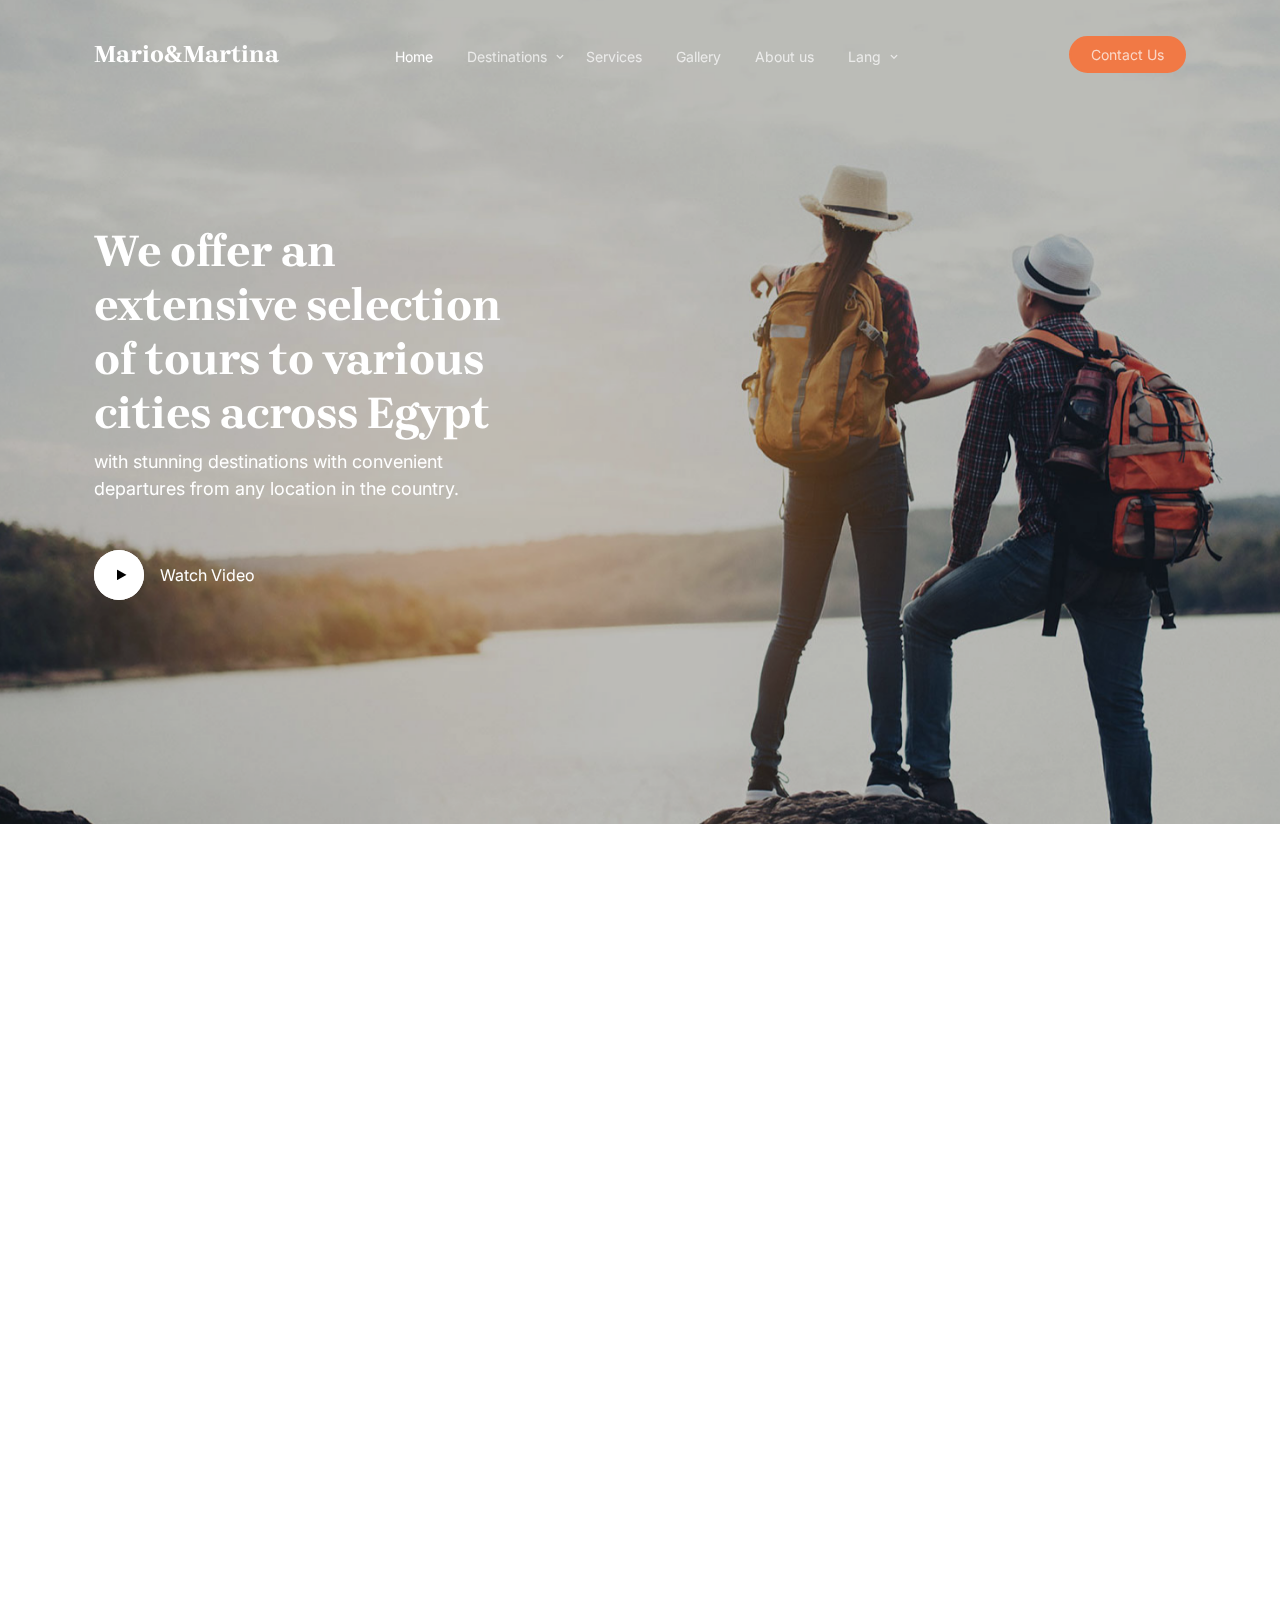
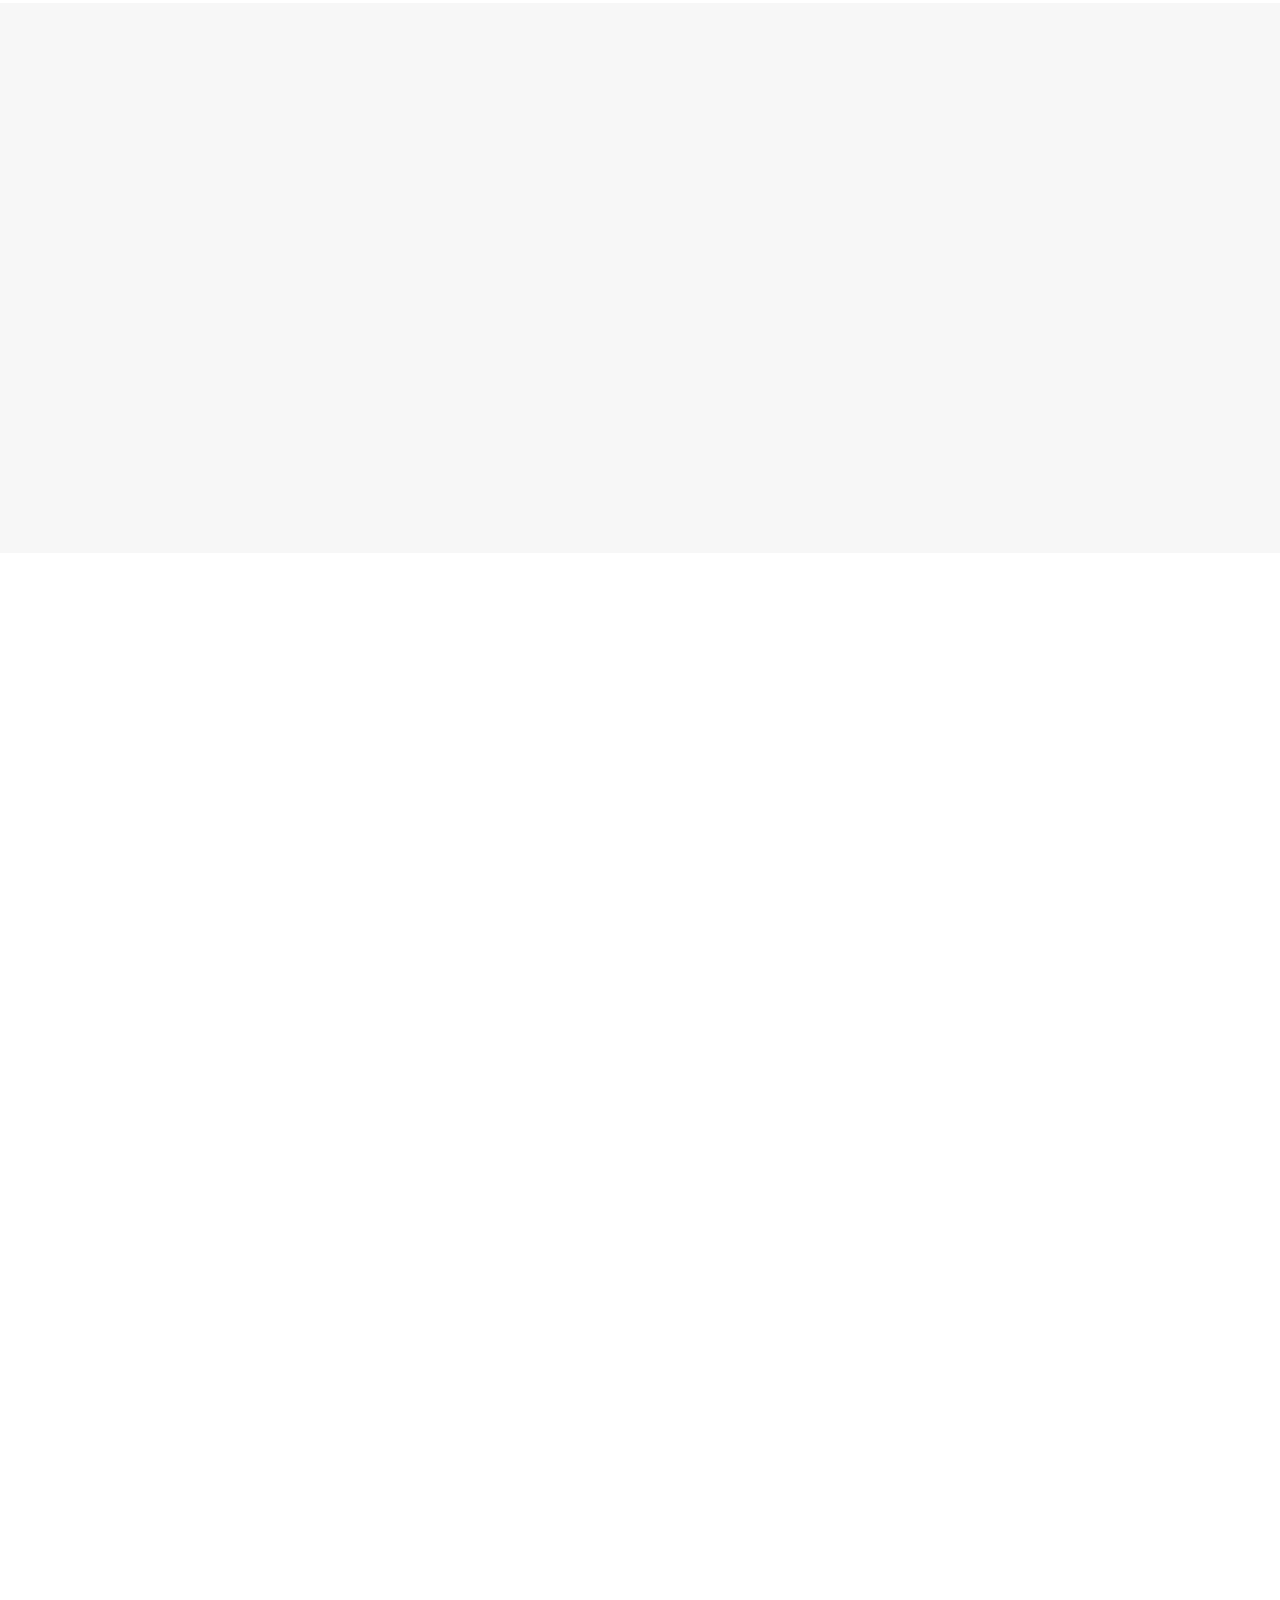
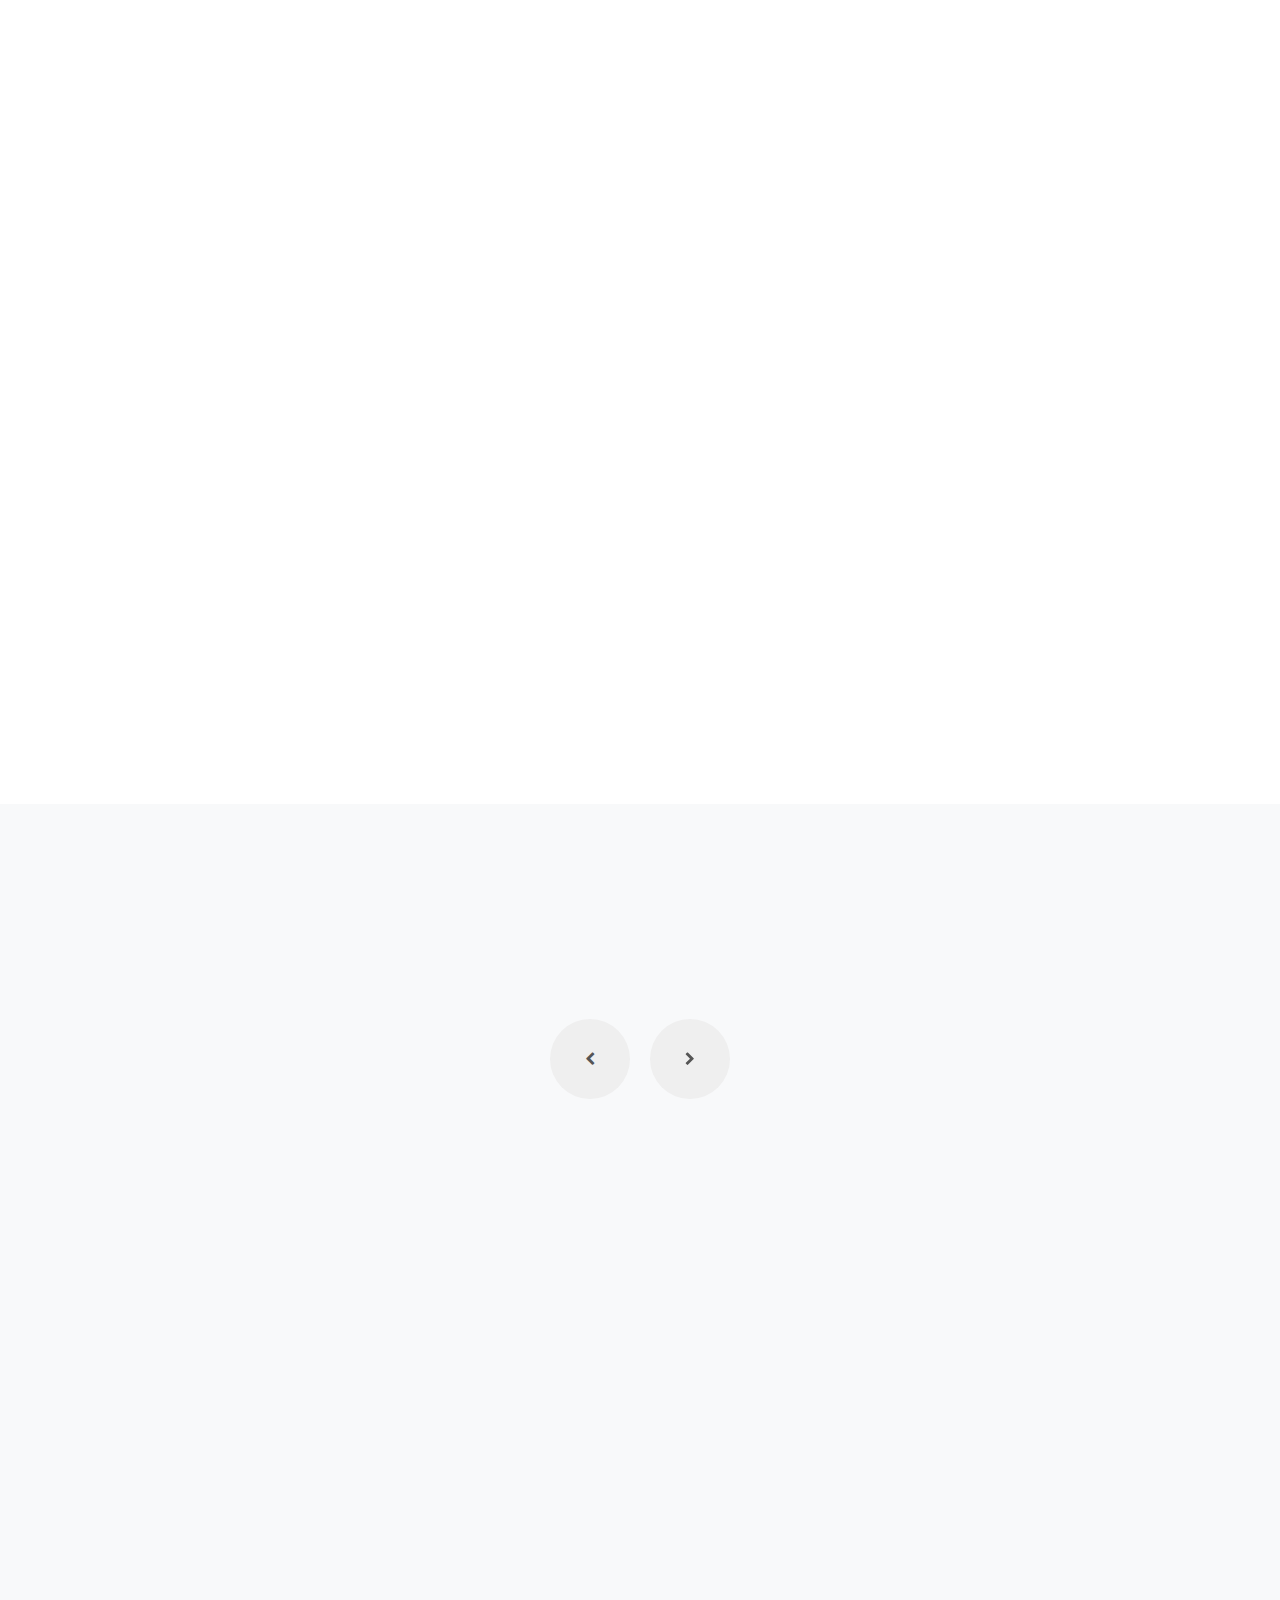
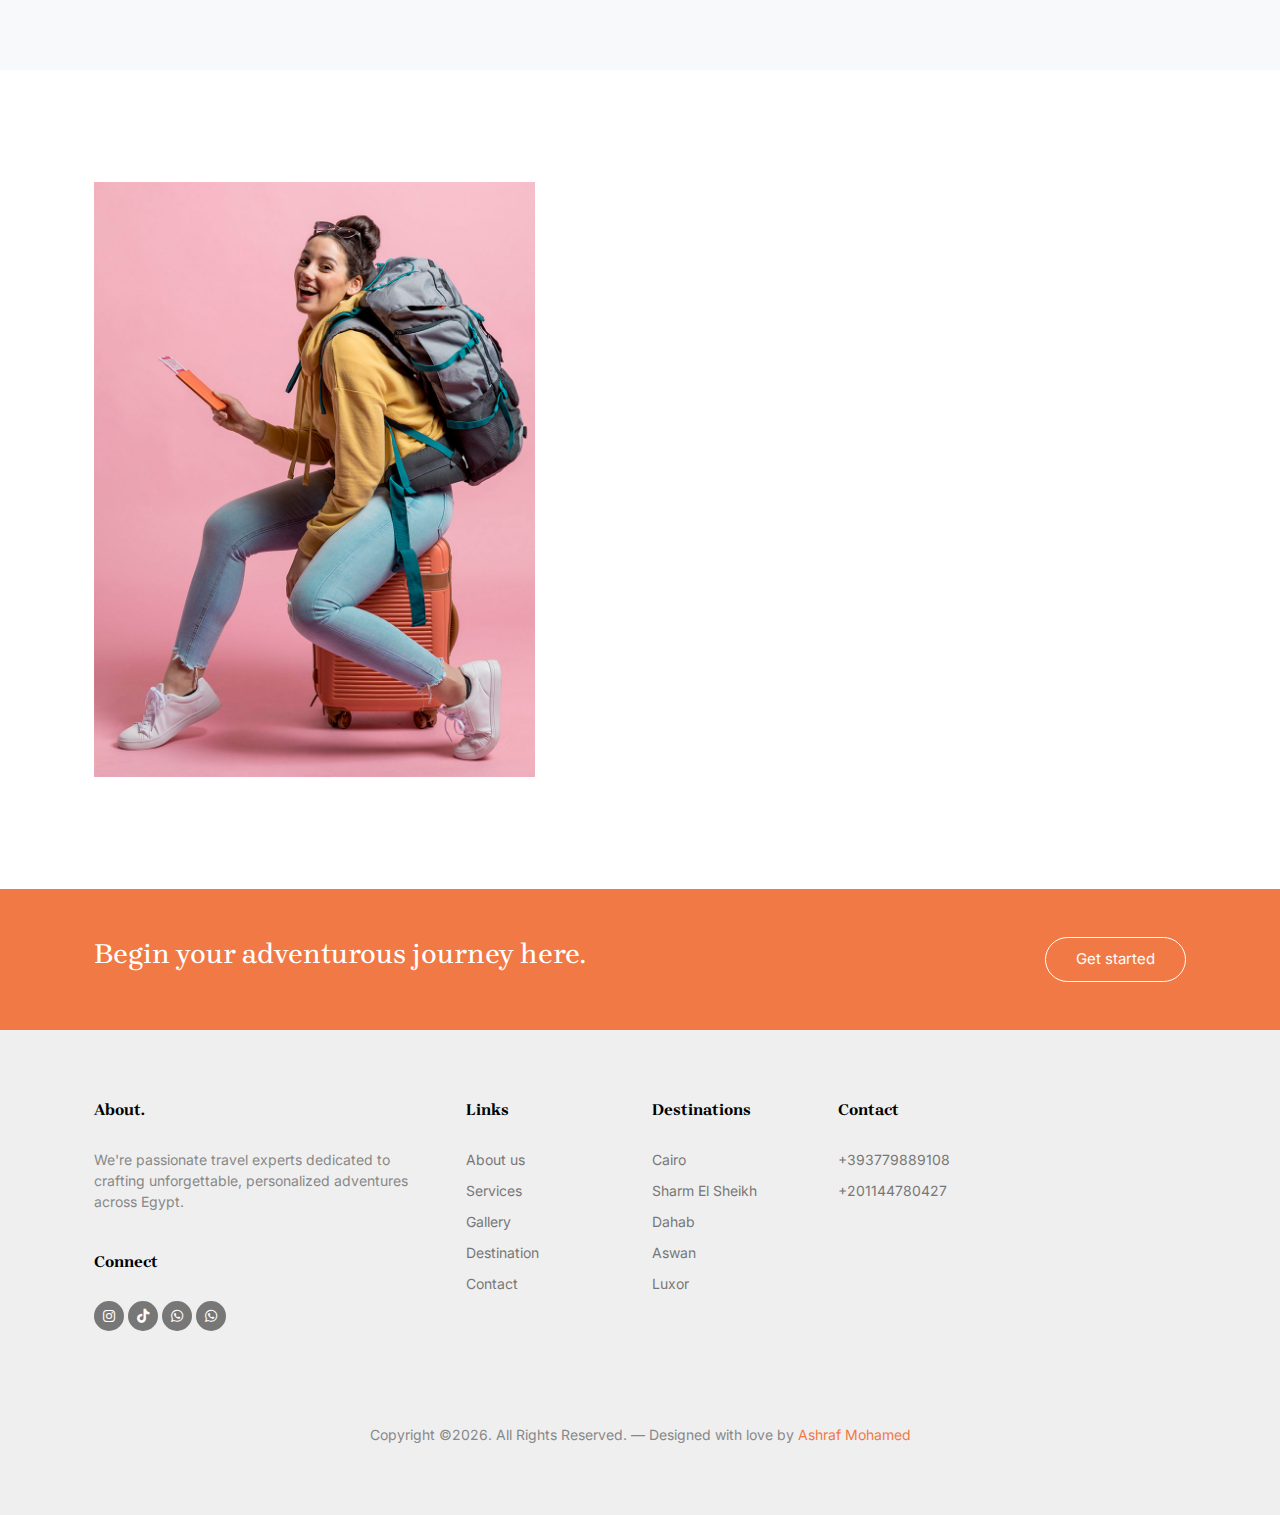
==== index.html @ 5ec51cda "Update index.html" ====
<!doctype html>
<html lang="en">
<head>
	<!-- Required meta tags -->
	<meta charset="utf-8">
	<meta name="viewport" content="width=device-width, initial-scale=1">
	
	<meta name="author" content="Mario&Martina">
	<link rel="shortcut icon" href="maro logoss copy.png">

	<meta name="description" content="" />
	<meta name="keywords" content="bootstrap, bootstrap5" />
	
	<link rel="preconnect" href="https://fonts.googleapis.com">
	<link rel="preconnect" href="https://fonts.gstatic.com" crossorigin>
	<link href="https://fonts.googleapis.com/css2?family=Brygada+1918:ital,wght@0,400;0,600;0,700;1,400&family=Inter:wght@400;700&display=swap" rel="stylesheet">

	<link rel="stylesheet" href="fonts/icomoon/style.css">
	<link rel="stylesheet" href="fonts/flaticon/font/flaticon.css">

	 <!-- Bootstrap CSS -->
	 <link href="https://cdn.jsdelivr.net/npm/bootstrap@5.3.0-alpha1/dist/css/bootstrap.min.css" rel="stylesheet">
	 <!-- Font Awesome CSS -->
	 <link href="https://cdnjs.cloudflare.com/ajax/libs/font-awesome/6.0.0/css/all.min.css" rel="stylesheet">
	
	<link rel="stylesheet" href="css/tiny-slider.css">
	<link rel="stylesheet" href="css/aos.css">
	<link rel="stylesheet" href="css/flatpickr.min.css">
	<link rel="stylesheet" href="css/glightbox.min.css">
	<link rel="stylesheet" href="css/style.css">


	<title>&mdash; Mario & Martina</title>
</head>
<body>

	<div class="site-mobile-menu site-navbar-target">
		<div class="site-mobile-menu-header">
			<div class="site-mobile-menu-close">
				<span class="icofont-close js-menu-toggle"></span>
			</div>
		</div>
		<div class="site-mobile-menu-body"></div>
	</div>

	<nav class="site-nav mt-3">
		<div class="container">
			<div class="site-navigation">
				<div class="row">
					<div class="col-6 col-lg-3">
						<a href="index.html" class="logo m-0 float-start">Mario&Martina</a>
					</div>
					<div class="col-lg-6 d-none d-lg-inline-block text-center nav-center-wrap">
						<ul class="js-clone-nav text-center site-menu p-0 m-0">
							<li class="active"><a href="index.html" data-key="home">Home</a></li>
							<li class="has-children">
								<a href="#" data-key="destinations">Destinations</a>
								<ul class="dropdown">
									<li><a href="destinations/cairo.html" data-key="cairo">Cairo</a></li>
									<li><a href="destinations/sharm.html" data-key="sharm">Sharm El Sheikh</a></li>
									<li><a href="destinations/dahab.html" data-key="dahab">Dahab</a></li>
									<li><a href="destinations/aswan.html" data-key="aswan">Aswan</a></li>
									<li><a href="destinations/luxor.html" data-key="luxor">Luxor</a></li>
								</ul>
							</li>
							<li><a href="services.html" data-key="services">Services</a></li>
							<li><a href="gellary.html" data-key="gallery">Gallery</a></li>
							<li><a href="about.html" data-key="about">About Us</a></li>
							<!-- Language Toggle -->
							<li class="has-children">
								<a href="#" data-key="language">Language</a>
								<ul class="dropdown">
									<li><a onclick="loadLanguage('en')" data-key="english">English</a></li>
									<li><a onclick="loadLanguage('it')" data-key="italian">Italian</a></li>
									<li><a onclick="loadLanguage('ar')" data-key="arabic">Arabic</a></li>
								</ul>
							</li>
						</ul>
					</div>
					<div class="col-6 col-lg-3 text-lg-end">
						<ul class="js-clone-nav d-none d-lg-inline-block text-end site-menu">
							<li class="cta-button"><a href="contact.html" data-key="contact">Contact Us</a></li>
						</ul>
	
						<a href="#" class="burger ms-auto float-end site-menu-toggle js-menu-toggle d-inline-block d-lg-none light" data-toggle="collapse" data-target="#main-navbar">
							<span></span>
						</a>
					</div>
				</div>
			</div>
		</div>
	</nav>
	

	

	<div class="hero overlay">

		<div class="img-bg rellax">
			<img src="images/hero_1.jpg" alt="Image" class="img-fluid">
		</div>

		<div class="container">
			<div class="row align-items-center justify-content-start">
				<div class="col-lg-5">

					<h1 class="heading" data-aos="fade-up" data-key="intro_heading">We offer an extensive selection of tours to various cities across Egypt</h1>
					<p class="mb-5" data-aos="fade-up" data-key="intro_paragraph">With stunning destinations and convenient departures from any location in the country.</p>

					<div data-aos="fade-up">
						<a href="https://www.youtube.com/watch?v=5n-e6lOhVq0" class="play-button align-items-center d-flex glightbox3" >
							<span class="icon-button me-3">
								<span class="icon-play"></span>
							</span>
							<span class="caption" data-key="watch_video">Watch Video</span>
						</a>
					</div>
				</div>

				
			</div>
		</div>

		
	</div>


	<div class="section section-2">
		<div class="container">
			<div class="row align-items-center justify-content-between">
				<div class="col-lg-6 order-lg-2 mb-5 mb-lg-0">
					<div class="image-stack mb-5 mb-lg-0">
						<div class="image-stack__item image-stack__item--bottom" data-aos="fade-up"  >
							<img src="images/img_v_1.jpg" alt="Image" class="img-fluid rellax">
						</div>
						<div class="image-stack__item image-stack__item--top" data-aos="fade-up" data-aos-delay="100"  data-rellax-percentage="0.5">
							<img src="images/img_v_2.jpg" alt="Image" class="img-fluid">
						</div>
					</div>

				</div>
				<div class="col-lg-4 order-lg-1">

					<div>
						<h2 class="heading mb-3" data-aos="fade-up" data-aos-delay="100" data-key="explore_heading">Explore Corners of Egypt With Us</h2>
						<p data-aos="fade-up" data-aos-delay="200" data-key="explore_paragraph1">Explore the hidden corners of Egypt with us, from the majestic temples of Luxor to the enchanting oases of the Western Desert. Every journey reveals a new layer of Egypt's ancient past and natural beauty.</p>
						<p data-aos="fade-up" data-aos-delay="300" data-key="explore_paragraph2">Whether you're diving in the Red Sea or wandering through bustling bazaars, we guide you to unforgettable experiences, uncovering Egypt’s treasures beyond the ordinary.</p>
						<p class="my-4" data-aos="fade-up" data-aos-delay="300"><a href="#" class="btn btn-primary" data-key="read_more">Read more</a></p>
					</div>
				</div>
				
			</div>

		</div>		
	</div>

	<div class="section service-section-1">
		<div class="container">
			<div class="row">

				<div class="col-lg-3 mb-4 mb-lg-0">
					<div class="heading-content" data-aos="fade-up">
						<h2 data-key="services_heading">Our <span class="d-block">Services</span></h2>
						<p data-key="services_paragraph">Explore our premium offerings tailored to enhance your experience with personalized and
							specialized solutions.</p>
							<p class="my-4" data-aos="fade-up" data-aos-delay="300"><a href="services.html" class="btn btn-primary"
								data-key="view_all">View All</a></p>
					</div>
				</div>
				<div class="col-lg-9">
					<div class="row">
						<div class="col-6 col-md-6 col-lg-3 mb-4 mb-lg-0" data-aos="fade-up"  data-aos-delay="100">
							<div class="service-1">
								<span class="icon">
									<img src="images/svg/01.svg" alt="Image" class="img-fluid">
								</span>
								<div>
									<h3 data-key="tourism_heading">Tourism</h3>
									<p data-key="tourism_paragraph">The act of traveling for leisure, exploration, or business, often involving cultural and recreational experiences.</p>
								</div>
							</div>
						</div>
						<div class="col-6 col-md-6 col-lg-3 mb-4 mb-lg-0" data-aos="fade-up"  data-aos-delay="200">
							<div class="service-1">
								<span class="icon">
									<img src="images/svg/02.svg" alt="Image" class="img-fluid">
								</span>
								<div>
									<h3 data-key="package_tours_heading">Package Tours</h3>
									<p data-key="package_tours_paragraph">Our curated package tours offer hassle-free adventures, blending must-see destinations with unique local experiences for a truly memorable journey.</p>
								</div>
							</div>
						</div>
						<div class="col-6 col-md-6 col-lg-3 mb-4 mb-lg-0" data-aos="fade-up"  data-aos-delay="300">
							<div class="service-1">
								<span class="icon">
									<img src="images/svg/03.svg" alt="Image" class="img-fluid">
								</span>
								<div>
									<h3 data-key="insurance_heading">Travel Insurance</h3>
									<p data-key="insurance_paragraph">Our comprehensive travel insurance provides coverage for unexpected events, ensuring your journey is protected from start to finish.</p>
								</div>
							</div>
						</div>
						<div class="col-6 col-md-6 col-lg-3 mb-4 mb-lg-0" data-aos="fade-up"  data-aos-delay="400">
							<div class="service-1">
								<span class="icon">
									<img src="images/svg/04.svg" alt="Image" class="img-fluid">
								</span>
								<div>
									<h3 data-key="tours_activities_heading">Tours & Activities</h3>
									<p data-key="tours_activities_paragraph">Our tours and activities are designed to immerse you in local culture, adventure, and hidden gems, making every trip unforgettable.</p>
								</div>
							</div>
						</div>
					</div>
				</div>

			</div>
		</div>
	</div>

	<div class="section section-3" data-aos="fade-up" data-aos-delay="100">
		<div class="container">
			<div class="row align-items-center justify-content-between  mb-5">
				<div class="col-lg-5" data-aos="fade-up">
					<h2 class="heading mb-3" data-key="destinations_heading">Discover Hundreds of Travel Destinations</h2>
					<p data-key="destinations_paragraph">Discover hundreds of travel destinations in Egypt, each offering unique experiences, breathtaking landscapes, and unforgettable adventures waiting to be explored.</p>
				</div>	
				<div class="col-lg-5 text-md-end" data-aos="fade-up" data-aos-delay="100">
					<div id="destination-controls">
						<span class="prev me-3" data-controls="prev">
							<span class="icon-chevron-left"></span>

						</span>
						<span class="next" data-controls="next">
							<span class="icon-chevron-right"></span>

						</span>
					</div>
				</div>
			</div>	

		</div>		

		<div class="destination-slider-wrap">
			<div class="destination-slider">
				<div class="destination">
					<div class="thumb">
						<img src="images/img-1.jpg" alt="Image" class="img-fluid">
						<!-- <div class="price">Cairo</div> -->
					</div>
					<div class="mt-4">
						<h3><a href="destinations/cairo.html" data-key="cairo_destination">Cairo</a></h3>
						<span class="meta" data-key="cairo_meta">Giza, Pyramids</span>
					</div>
				</div>

				<div class="destination">
					<div class="thumb">
						<img src="images/img-2.jpg" alt="Image" class="img-fluid">
						<!-- <div class="price">Sharm El Sheikh</div> -->
					</div>
					<div class="mt-4">
						<h3><a href="destinations/sharm.html" data-key="sharm_destination">Sharm El Sheikh</a></h3>
						<span class="meta" data-key="sharm_meta">Ras Mohammed, El Bayda Island, Soho Square</span>
					</div>
				</div>


				<div class="destination">
					<div class="thumb">
						<img src="images/aswan.jpg" alt="Image" class="img-fluid">
						<!-- <div class="price">Aswan</div> -->
					</div>
					<div class="mt-4">
						<h3><a href="destinations/aswan.html" data-key="aswan_destination">Aswan</a></h3>
						<span class="meta" data-key="aswan_meta">Nubian Village, Abu Simbel</span>
					</div>
				</div>


				<div class="destination">
					<div class="thumb">
						<img src="images/luxor.jpg" alt="Image" class="img-fluid">
						<!-- <div class="price">Luxor</div> -->
					</div>
					<div class="mt-4">
						<h3><a href="destinations/luxor.html" data-key="luxor_destination">Luxor</a></h3>
						<span class="meta" data-key="luxor_meta">the Nile, Hatshepsut temple, Karnak temple</span>
					</div>
				</div>

				<div class="destination">
					<div class="thumb">
						<img src="images/img-2.jpg" alt="Image" class="img-fluid">
						<!-- <div class="price">Sharm El Sheikh</div> -->
					</div>
					<div class="mt-4">
						<h3><a href="destinations/sharm.html" data-key="ras_mohammed">Ras Mohammed</a></h3>
						<span class="meta" data-key="sharm_meta">Sharm El Sheikh</span>
					</div>
				</div>

				<div class="destination">
					<div class="thumb">
						<img src="images/img-4.jpg" alt="Image" class="img-fluid">
						<!-- <div class="price">Dahab</div> -->
					</div>
					<div class="mt-4">
						<h3><a href="destinations/dahab.html" data-key="dahab_destination">Dahab</a></h3>
						<span class="meta" data-key="dahab_meta">Salama colored canyon, blue hole</span>
					</div>
				</div>

			</div>
		</div>

	</div>

	<div class="section">
		<div class="container">
			<div class="row justify-content-between align-items-center">
				<div class="col-lg-5 mb-4 mb-lg-0 order-lg-2" data-aos="fade-up">
					<img src="images1/sweet memories/sweet memories.JPG" alt="Image" class="img-fluid">
				</div>
				<div class="col-lg-5" data-aos="fade-up" data-aos-delay="100">
					<h2 class="heading mb-4" data-key="memories_heading">Sweet Memories Come To Life Again</h2>
					<p data-key="memories_paragraph1">Vacations in Egypt are filled with unforgettable memories—from the awe of standing before the Great Pyramids of Giza to cruising along the timeless Nile River. The country's rich history and iconic landmarks create moments that leave a lasting impression.</p>
					<p data-key="memories_paragraph2">Beyond the ancient wonders, Egypt’s vibrant markets, warm hospitality, and serene Red Sea resorts offer experiences that blend relaxation and adventure.</p>
					<p class="my-4" data-aos="fade-up" data-aos-delay="200"><a href="#" class="btn btn-primary" data-key="read_more">Read more</a></p>
				</div>
			</div>
		</div>
	</div>

	<div class="section bg-light">
		



		<h2 class="heading mb-5 text-center" data-aos="fade-up" data-key="package_tours_heading">Package Tours</h2>

		<div class="text-center mb-5">
			<div id="prevnext-testimonial">
				<span class="prev me-3" data-controls="prev">
					<span class="icon-chevron-left"></span>

				</span>
				<span class="next" data-controls="next">
					<span class="icon-chevron-right"></span>

				</span>
			</div>
		</div>

		<div class="wide-slider-testimonial-wrap" data-aos="fade-up">
			<div class="wide-slider-testimonial">
				<div class="item">
					<blockquote class="block-testimonial">
						<div class="thumb">
							<img src="/images1/Package Tours/photoSafaris.jpg" alt="Image" class="img-fluid">
						</div>
						<div class="mt-4">
							<h3><a href="#" data-key="safaris">Safaris</a></h3>
							
						</div>
					</blockquote>
					</blockquote>
				</div>

				<div class="item">
					<blockquote class="block-testimonial">
						<div class="thumb">
							<img src="/images1/Package Tours/Diving.jpg" alt="Image" class="img-fluid">
						</div>
						<div class="mt-4">
							<h3><a href="#" data-key="diving">Diving</a></h3>
							
						</div>
					</blockquote>
				</div>

				<div class="item">
					<blockquote class="block-testimonial">
						<div class="thumb">
							<img src="/images1/Package Tours/BeachSun.jpg" alt="Image" class="img-fluid">
						</div>
						<div class="mt-4">
							<h3><a href="#" data-key="beach_sun">Beach & Sun</a></h3>
							
						</div>
					</blockquote>
				</div>

				<div class="item">
					<blockquote class="block-testimonial">
						<div class="thumb">
							<img src="/images1/Package Tours/photoReligious-Tours.jpg" alt="Image" class="img-fluid">
						</div>
						<div class="mt-4">
							<h3><a href="#" data-key="religious">Religious</a></h3>
							
						</div>
					</blockquote>
				</div>
				
				<div class="item">
					<blockquote class="block-testimonial">
						<div class="thumb">
							<img src="/images1/Package Tours/photo-Cruises-&-Sailing.jpg" alt="Image" class="img-fluid">
						</div>
						<div class="mt-4">
							<h3><a href="#" data-key="cruises_sailing">Cruises & Sailing</a></h3>
							
						</div>
					</blockquote>
				</div>

				<div class="item">
					<blockquote class="block-testimonial">
						<div class="thumb">
							<img src="/images1/Package Tours/photo-citytours.jpg" alt="Image" class="img-fluid">
						</div>
						<div class="mt-4">
							<h3><a href="#" data-key="night_tours">Night Tours</a></h3>
							
						</div>
					</blockquote>
				</div>
			</div>
		</div>



	</div> 
	<!-- /.untree_co-section -->

	<div class="section">
		<div class="container">
			<div class="row justify-content-between align-items-center">
				<div class="col-lg-5 mb-4 mb-lg-0">
					<img src="images/img_v_2.jpg" alt="Image" class="img-fluid">
				</div>
				<div class="col-lg-5 mt-4 mt-lg-0"  data-aos="fade-up" data-aos-delay="100">

					<h2 class="heading mb-5" data-key="faq_heading">Frequently Asked <br> Questions</h2>

					<div class="custom-accordion" id="accordion_1">
						<div class="accordion-item">
							<h2 class="mb-0">
								<button class="btn btn-link" type="button" data-bs-toggle="collapse" data-bs-target="#collapseOne" aria-expanded="true" aria-controls="collapseOne" data-key="faq1">How can I book a tour from Italy to Egypt?</button>
							</h2>

							<div id="collapseOne" class="collapse show" aria-labelledby="headingOne" data-bs-parent="#accordion_1">
								<div class="accordion-body" data-key="faq1_answer">
									We do not accept bookings directly through the website. To book a tour or inquire about availability, please contact us via phone or through our social media accounts. Our team is ready to assist you with personalized arrangements.
								</div>
							</div>
						</div> <!-- .accordion-item -->

						<div class="accordion-item">
							<h2 class="mb-0">
								<button class="btn btn-link collapsed" type="button" data-bs-toggle="collapse" data-bs-target="#collapseTwo" aria-expanded="false" aria-controls="collapseTwo" data-key="faq2">Can I customize my travel itinerary?</button>
							</h2>
							<div id="collapseTwo" class="collapse" aria-labelledby="headingTwo" data-bs-parent="#accordion_1">
								<div class="accordion-body" data-key="faq2_answer">
									Yes, we offer fully customizable itineraries! Whether you want to explore specific cities in Egypt or have unique experiences, simply let us know your preferences when you contact us via phone or social media, and we will tailor your trip accordingly.
								</div>
							</div>
						</div> <!-- .accordion-item -->
						<div class="accordion-item">
							<h2 class="mb-0">
								<button class="btn btn-link collapsed" type="button" data-bs-toggle="collapse" data-bs-target="#collapseThree" aria-expanded="false" aria-controls="collapseThree" data-key="faq3">What are the payment options?</button>
							</h2>

							<div id="collapseThree" class="collapse" aria-labelledby="headingThree" data-bs-parent="#accordion_1">
								<div class="accordion-body" data-key="faq3_answer">
									Payment details will be discussed once you reach out to us by phone or social media. We aim to provide flexible payment methods to suit your convenience, and more information will be shared during the booking process.
								</div>
							</div>

						</div> <!-- .accordion-item -->


						<div class="accordion-item">
							<h2 class="mb-0">
								<button class="btn btn-link collapsed" type="button" data-bs-toggle="collapse" data-bs-target="#collapseFour" aria-expanded="false" aria-controls="collapseFour" data-key="faq4">Do I need a visa to travel to Egypt?</button>
							</h2>

							<div id="collapseFour" class="collapse" aria-labelledby="headingThree" data-bs-parent="#accordion_1">
								<div class="accordion-body" data-key="faq4_answer">
									Yes, most travelers from Italy will require a visa to enter Egypt. You can obtain a visa online through the official e-visa website or upon arrival in Egypt. If you need assistance, feel free to ask our team when you contact us.
								</div>
							</div>

						</div> <!-- .accordion-item -->

					</div>
				</div>
			</div>
		</div>
	</div>




	<div class="py-5 bg-primary">
		<div class="container">
			<div class="row">
				<div class="col-lg-7 text-center mb-3 mb-lg-0 text-lg-start">
					<h3 class="text-white m-0" data-key="journey_start">Begin your adventurous journey here.</h3>
				</div>		
				<div class="col-lg-5 text-center text-lg-end">
					<a href="contact.html" class="btn btn-outline-white" data-key="get_started">Get started</a>
				</div>
			</div>		
		</div>		
	</div>

	<div class="site-footer">
		<div class="container">

			<div class="row">
				<div class="col-lg-4">
					<div class="widget">
						<h3 data-key="about_section">About<span class="text-primary">.</span> </h3>
						<p data-key="about_paragraph">We're passionate travel experts dedicated to crafting unforgettable, personalized adventures across Egypt.</p>
					</div> <!-- /.widget -->
					<div class="widget">
						<h3 data-key="connect">Connect</h3>
						<ul class="list-unstyled social">
							<li><a href="https://www.instagram.com/ilmioviaggioa.sharm_el_sheik?igsh=MXUydzNlYnZoOHpicQ=="><span class="icon-instagram"></span></a></li>
							<li><a href="https://www.tiktok.com/@marioemartinaa?_t=8qnHWdpMk4t&_r=1"><span class="fab fa-tiktok"></span></a></li>
							<li><a href="https://wa.me/393779889108" target="_blank"><span class="fab fa-whatsapp"></span></a></li>
							<li><a href="https://wa.me/201144780427" target="_blank"><span class="fab fa-whatsapp"></span></a></li>
						</ul>
					</div> <!-- /.widget -->
				</div> <!-- /.col-lg-3 -->

				<div class="col-lg-2 ml-auto">
					<div class="widget">
						<h3 data-key="links">Links</h3>
						<ul class="list-unstyled float-left links">
							<li><a href="about.html" data-key="about_us_link">About us</a></li>
							<li><a href="services.html" data-key="services_link">Services</a></li>
							<li><a href="gellary.html" data-key="gallery_link">Gallery</a></li>
							<li><a href="#" data-key="destination_link">destination</a></li>
							<li><a href="contact.html" data-key="contact_link">Contact</a></li>
						</ul>
					</div> <!-- /.widget -->
				</div> <!-- /.col-lg-3 -->

				<div class="col-lg-2 ml-auto">
					<div class="widget">
						<h3 data-key="destinations">Destinations</h3>
						<ul class="list-unstyled float-left links">
							<li><a href="destinations/cairo.html" data-key="cairo">Cairo</a></li>
							<li><a href="destinations/sharm.html" data-key="sharm">Sharm El Sheikh</a></li>
							<li><a href="destinations/dahab.html" data-key="dahab">Dahab</a></li>
							<li><a href="destinations/aswan.html" data-key="aswan">Aswan</a></li>
							<li><a href="destinations/luxor.html" data-key="luxor">Luxor</a></li>
						</ul>
					</div> <!-- /.widget -->
				</div> <!-- /.col-lg-3 -->



				<div class="col-lg-3">
					<div class="widget">
						<h3 data-key="contact_section">Contact</h3>
						<!-- <address>43 Raymouth Rd. Baltemoer, London 3910</address> -->
						<ul class="list-unstyled links mb-4">
							<li><a href="tel://+393779889108">+393779889108</a></li>
							<li><a href="tel://+201144780427">+201144780427</a></li>
							<!-- <li><a href="mailto:info@mydomain.com">info@mydomain.com</a></li> -->
						</ul>
					</div> <!-- /.widget -->
				</div> <!-- /.col-lg-3 -->

			</div> <!-- /.row -->

			<div class="row mt-5">
				<div class="col-12 text-center">
					<p class="mb-0">Copyright &copy;<script>document.write(new Date().getFullYear());</script>. All Rights Reserved. &mdash; Designed with love by <a href="mailto:ashrafmohamed2469@gmail.com">Ashraf Mohamed</a></p>
				</div>
			</div> <!-- /.container -->
		</div> <!-- /.site-footer -->

		<!-- Preloader -->
		<div id="overlayer"></div>
		<div class="loader">
			<div class="spinner-border text-primary" role="status">
				<span class="visually-hidden" data-key="loading">Loading...</span>
			</div>
		</div>


		<script src="js/bootstrap.bundle.min.js"></script>
		<script src="js/tiny-slider.js"></script>
		<script src="js/aos.js"></script>
		<script src="js/navbar.js"></script>
		<script src="js/counter.js"></script>
		<script src="js/rellax.js"></script>
		<script src="js/flatpickr.js"></script>
		<script src="js/glightbox.min.js"></script>
		<script src="js/custom.js"></script>

		<!-- jQuery (if Bootstrap 4 or earlier) -->
		<script src="https://code.jquery.com/jquery-3.6.0.min.js"></script>

		<!-- Bootstrap JavaScript (v4 or earlier) -->
		<script src="https://cdn.jsdelivr.net/npm/bootstrap@4.6.0/dist/js/bootstrap.bundle.min.js"></script>
		<script src="translation/translation.js"></script>
	</body>
	</html>
---- fonts/icomoon/style.css ----
@font-face {
  font-family: 'icomoon';
  src:  url('fonts/icomoon.eot?10si43');
  src:  url('fonts/icomoon.eot?10si43#iefix') format('embedded-opentype'),
    url('fonts/icomoon.ttf?10si43') format('truetype'),
    url('fonts/icomoon.woff?10si43') format('woff'),
    url('fonts/icomoon.svg?10si43#icomoon') format('svg');
  font-weight: normal;
  font-style: normal;
}

[class^="icon-"], [class*=" icon-"] {
  /* use !important to prevent issues with browser extensions that change fonts */
  font-family: 'icomoon' !important;
  speak: none;
  font-style: normal;
  font-weight: normal;
  font-variant: normal;
  text-transform: none;
  line-height: 1;

  /* Better Font Rendering =========== */
  -webkit-font-smoothing: antialiased;
  -moz-osx-font-smoothing: grayscale;
}

.icon-asterisk:before {
  content: "\f069";
}
.icon-plus:before {
  content: "\f067";
}
.icon-question:before {
  content: "\f128";
}
.icon-minus:before {
  content: "\f068";
}
.icon-glass:before {
  content: "\f000";
}
.icon-music:before {
  content: "\f001";
}
.icon-search:before {
  content: "\f002";
}
.icon-envelope-o:before {
  content: "\f003";
}
.icon-heart:before {
  content: "\f004";
}
.icon-star:before {
  content: "\f005";
}
.icon-star-o:before {
  content: "\f006";
}
.icon-user:before {
  content: "\f007";
}
.icon-film:before {
  content: "\f008";
}
.icon-th-large:before {
  content: "\f009";
}
.icon-th:before {
  content: "\f00a";
}
.icon-th-list:before {
  content: "\f00b";
}
.icon-check:before {
  content: "\f00c";
}
.icon-close:before {
  content: "\f00d";
}
.icon-remove:before {
  content: "\f00d";
}
.icon-times:before {
  content: "\f00d";
}
.icon-search-plus:before {
  content: "\f00e";
}
.icon-search-minus:before {
  content: "\f010";
}
.icon-power-off:before {
  content: "\f011";
}
.icon-signal:before {
  content: "\f012";
}
.icon-cog:before {
  content: "\f013";
}
.icon-gear:before {
  content: "\f013";
}
.icon-trash-o:before {
  content: "\f014";
}
.icon-home:before {
  content: "\f015";
}
.icon-file-o:before {
  content: "\f016";
}
.icon-clock-o:before {
  content: "\f017";
}
.icon-road:before {
  content: "\f018";
}
.icon-download:before {
  content: "\f019";
}
.icon-arrow-circle-o-down:before {
  content: "\f01a";
}
.icon-arrow-circle-o-up:before {
  content: "\f01b";
}
.icon-inbox:before {
  content: "\f01c";
}
.icon-play-circle-o:before {
  content: "\f01d";
}
.icon-repeat:before {
  content: "\f01e";
}
.icon-rotate-right:before {
  content: "\f01e";
}
.icon-refresh:before {
  content: "\f021";
}
.icon-list-alt:before {
  content: "\f022";
}
.icon-lock:before {
  content: "\f023";
}
.icon-flag:before {
  content: "\f024";
}
.icon-headphones:before {
  content: "\f025";
}
.icon-volume-off:before {
  content: "\f026";
}
.icon-volume-down:before {
  content: "\f027";
}
.icon-volume-up:before {
  content: "\f028";
}
.icon-qrcode:before {
  content: "\f029";
}
.icon-barcode:before {
  content: "\f02a";
}
.icon-tag:before {
  content: "\f02b";
}
.icon-tags:before {
  content: "\f02c";
}
.icon-book:before {
  content: "\f02d";
}
.icon-bookmark:before {
  content: "\f02e";
}
.icon-print:before {
  content: "\f02f";
}
.icon-camera:before {
  content: "\f030";
}
.icon-font:before {
  content: "\f031";
}
.icon-bold:before {
  content: "\f032";
}
.icon-italic:before {
  content: "\f033";
}
.icon-text-height:before {
  content: "\f034";
}
.icon-text-width:before {
  content: "\f035";
}
.icon-align-left:before {
  content: "\f036";
}
.icon-align-center:before {
  content: "\f037";
}
.icon-align-right:before {
  content: "\f038";
}
.icon-align-justify:before {
  content: "\f039";
}
.icon-list:before {
  content: "\f03a";
}
.icon-dedent:before {
  content: "\f03b";
}
.icon-outdent:before {
  content: "\f03b";
}
.icon-indent:before {
  content: "\f03c";
}
.icon-video-camera:before {
  content: "\f03d";
}
.icon-image:before {
  content: "\f03e";
}
.icon-photo:before {
  content: "\f03e";
}
.icon-picture-o:before {
  content: "\f03e";
}
.icon-pencil:before {
  content: "\f040";
}
.icon-map-marker:before {
  content: "\f041";
}
.icon-adjust:before {
  content: "\f042";
}
.icon-tint:before {
  content: "\f043";
}
.icon-edit:before {
  content: "\f044";
}
.icon-pencil-square-o:before {
  content: "\f044";
}
.icon-share-square-o:before {
  content: "\f045";
}
.icon-check-square-o:before {
  content: "\f046";
}
.icon-arrows:before {
  content: "\f047";
}
.icon-step-backward:before {
  content: "\f048";
}
.icon-fast-backward:before {
  content: "\f049";
}
.icon-backward:before {
  content: "\f04a";
}
.icon-play:before {
  content: "\f04b";
}
.icon-pause:before {
  content: "\f04c";
}
.icon-stop:before {
  content: "\f04d";
}
.icon-forward:before {
  content: "\f04e";
}
.icon-fast-forward:before {
  content: "\f050";
}
.icon-step-forward:before {
  content: "\f051";
}
.icon-eject:before {
  content: "\f052";
}
.icon-chevron-left:before {
  content: "\f053";
}
.icon-chevron-right:before {
  content: "\f054";
}
.icon-plus-circle:before {
  content: "\f055";
}
.icon-minus-circle:before {
  content: "\f056";
}
.icon-times-circle:before {
  content: "\f057";
}
.icon-check-circle:before {
  content: "\f058";
}
.icon-question-circle:before {
  content: "\f059";
}
.icon-info-circle:before {
  content: "\f05a";
}
.icon-crosshairs:before {
  content: "\f05b";
}
.icon-times-circle-o:before {
  content: "\f05c";
}
.icon-check-circle-o:before {
  content: "\f05d";
}
.icon-ban:before {
  content: "\f05e";
}
.icon-arrow-left:before {
  content: "\f060";
}
.icon-arrow-right:before {
  content: "\f061";
}
.icon-arrow-up:before {
  content: "\f062";
}
.icon-arrow-down:before {
  content: "\f063";
}
.icon-mail-forward:before {
  content: "\f064";
}
.icon-share:before {
  content: "\f064";
}
.icon-expand:before {
  content: "\f065";
}
.icon-compress:before {
  content: "\f066";
}
.icon-exclamation-circle:before {
  content: "\f06a";
}
.icon-gift:before {
  content: "\f06b";
}
.icon-leaf:before {
  content: "\f06c";
}
.icon-fire:before {
  content: "\f06d";
}
.icon-eye:before {
  content: "\f06e";
}
.icon-eye-slash:before {
  content: "\f070";
}
.icon-exclamation-triangle:before {
  content: "\f071";
}
.icon-warning:before {
  content: "\f071";
}
.icon-plane:before {
  content: "\f072";
}
.icon-calendar:before {
  content: "\f073";
}
.icon-random:before {
  content: "\f074";
}
.icon-comment:before {
  content: "\f075";
}
.icon-magnet:before {
  content: "\f076";
}
.icon-chevron-up:before {
  content: "\f077";
}
.icon-chevron-down:before {
  content: "\f078";
}
.icon-retweet:before {
  content: "\f079";
}
.icon-shopping-cart:before {
  content: "\f07a";
}
.icon-folder:before {
  content: "\f07b";
}
.icon-folder-open:before {
  content: "\f07c";
}
.icon-arrows-v:before {
  content: "\f07d";
}
.icon-arrows-h:before {
  content: "\f07e";
}
.icon-bar-chart:before {
  content: "\f080";
}
.icon-bar-chart-o:before {
  content: "\f080";
}
.icon-twitter-square:before {
  content: "\f081";
}
.icon-facebook-square:before {
  content: "\f082";
}
.icon-camera-retro:before {
  content: "\f083";
}
.icon-key:before {
  content: "\f084";
}
.icon-cogs:before {
  content: "\f085";
}
.icon-gears:before {
  content: "\f085";
}
.icon-comments:before {
  content: "\f086";
}
.icon-thumbs-o-up:before {
  content: "\f087";
}
.icon-thumbs-o-down:before {
  content: "\f088";
}
.icon-star-half:before {
  content: "\f089";
}
.icon-heart-o:before {
  content: "\f08a";
}
.icon-sign-out:before {
  content: "\f08b";
}
.icon-linkedin-square:before {
  content: "\f08c";
}
.icon-thumb-tack:before {
  content: "\f08d";
}
.icon-external-link:before {
  content: "\f08e";
}
.icon-sign-in:before {
  content: "\f090";
}
.icon-trophy:before {
  content: "\f091";
}
.icon-github-square:before {
  content: "\f092";
}
.icon-upload:before {
  content: "\f093";
}
.icon-lemon-o:before {
  content: "\f094";
}
.icon-phone:before {
  content: "\f095";
}
.icon-square-o:before {
  content: "\f096";
}
.icon-bookmark-o:before {
  content: "\f097";
}
.icon-phone-square:before {
  content: "\f098";
}
.icon-twitter:before {
  content: "\f099";
}
.icon-facebook:before {
  content: "\f09a";
}
.icon-facebook-f:before {
  content: "\f09a";
}
.icon-github:before {
  content: "\f09b";
}
.icon-unlock:before {
  content: "\f09c";
}
.icon-credit-card:before {
  content: "\f09d";
}
.icon-feed:before {
  content: "\f09e";
}
.icon-rss:before {
  content: "\f09e";
}
.icon-hdd-o:before {
  content: "\f0a0";
}
.icon-bullhorn:before {
  content: "\f0a1";
}
.icon-bell-o:before {
  content: "\f0a2";
}
.icon-certificate:before {
  content: "\f0a3";
}
.icon-hand-o-right:before {
  content: "\f0a4";
}
.icon-hand-o-left:before {
  content: "\f0a5";
}
.icon-hand-o-up:before {
  content: "\f0a6";
}
.icon-hand-o-down:before {
  content: "\f0a7";
}
.icon-arrow-circle-left:before {
  content: "\f0a8";
}
.icon-arrow-circle-right:before {
  content: "\f0a9";
}
.icon-arrow-circle-up:before {
  content: "\f0aa";
}
.icon-arrow-circle-down:before {
  content: "\f0ab";
}
.icon-globe:before {
  content: "\f0ac";
}
.icon-wrench:before {
  content: "\f0ad";
}
.icon-tasks:before {
  content: "\f0ae";
}
.icon-filter:before {
  content: "\f0b0";
}
.icon-briefcase:before {
  content: "\f0b1";
}
.icon-arrows-alt:before {
  content: "\f0b2";
}
.icon-group:before {
  content: "\f0c0";
}
.icon-users:before {
  content: "\f0c0";
}
.icon-chain:before {
  content: "\f0c1";
}
.icon-link:before {
  content: "\f0c1";
}
.icon-cloud:before {
  content: "\f0c2";
}
.icon-flask:before {
  content: "\f0c3";
}
.icon-cut:before {
  content: "\f0c4";
}
.icon-scissors:before {
  content: "\f0c4";
}
.icon-copy:before {
  content: "\f0c5";
}
.icon-files-o:before {
  content: "\f0c5";
}
.icon-paperclip:before {
  content: "\f0c6";
}
.icon-floppy-o:before {
  content: "\f0c7";
}
.icon-save:before {
  content: "\f0c7";
}
.icon-square:before {
  content: "\f0c8";
}
.icon-bars:before {
  content: "\f0c9";
}
.icon-navicon:before {
  content: "\f0c9";
}
.icon-reorder:before {
  content: "\f0c9";
}
.icon-list-ul:before {
  content: "\f0ca";
}
.icon-list-ol:before {
  content: "\f0cb";
}
.icon-strikethrough:before {
  content: "\f0cc";
}
.icon-underline:before {
  content: "\f0cd";
}
.icon-table:before {
  content: "\f0ce";
}
.icon-magic:before {
  content: "\f0d0";
}
.icon-truck:before {
  content: "\f0d1";
}
.icon-pinterest:before {
  content: "\f0d2";
}
.icon-pinterest-square:before {
  content: "\f0d3";
}
.icon-google-plus-square:before {
  content: "\f0d4";
}
.icon-google-plus:before {
  content: "\f0d5";
}
.icon-money:before {
  content: "\f0d6";
}
.icon-caret-down:before {
  content: "\f0d7";
}
.icon-caret-up:before {
  content: "\f0d8";
}
.icon-caret-left:before {
  content: "\f0d9";
}
.icon-caret-right:before {
  content: "\f0da";
}
.icon-columns:before {
  content: "\f0db";
}
.icon-sort:before {
  content: "\f0dc";
}
.icon-unsorted:before {
  content: "\f0dc";
}
.icon-sort-desc:before {
  content: "\f0dd";
}
.icon-sort-down:before {
  content: "\f0dd";
}
.icon-sort-asc:before {
  content: "\f0de";
}
.icon-sort-up:before {
  content: "\f0de";
}
.icon-envelope:before {
  content: "\f0e0";
}
.icon-linkedin:before {
  content: "\f0e1";
}
.icon-rotate-left:before {
  content: "\f0e2";
}
.icon-undo:before {
  content: "\f0e2";
}
.icon-gavel:before {
  content: "\f0e3";
}
.icon-legal:before {
  content: "\f0e3";
}
.icon-dashboard:before {
  content: "\f0e4";
}
.icon-tachometer:before {
  content: "\f0e4";
}
.icon-comment-o:before {
  content: "\f0e5";
}
.icon-comments-o:before {
  content: "\f0e6";
}
.icon-bolt:before {
  content: "\f0e7";
}
.icon-flash:before {
  content: "\f0e7";
}
.icon-sitemap:before {
  content: "\f0e8";
}
.icon-umbrella:before {
  content: "\f0e9";
}
.icon-clipboard:before {
  content: "\f0ea";
}
.icon-paste:before {
  content: "\f0ea";
}
.icon-lightbulb-o:before {
  content: "\f0eb";
}
.icon-exchange:before {
  content: "\f0ec";
}
.icon-cloud-download:before {
  content: "\f0ed";
}
.icon-cloud-upload:before {
  content: "\f0ee";
}
.icon-user-md:before {
  content: "\f0f0";
}
.icon-stethoscope:before {
  content: "\f0f1";
}
.icon-suitcase:before {
  content: "\f0f2";
}
.icon-bell:before {
  content: "\f0f3";
}
.icon-coffee:before {
  content: "\f0f4";
}
.icon-cutlery:before {
  content: "\f0f5";
}
.icon-file-text-o:before {
  content: "\f0f6";
}
.icon-building-o:before {
  content: "\f0f7";
}
.icon-hospital-o:before {
  content: "\f0f8";
}
.icon-ambulance:before {
  content: "\f0f9";
}
.icon-medkit:before {
  content: "\f0fa";
}
.icon-fighter-jet:before {
  content: "\f0fb";
}
.icon-beer:before {
  content: "\f0fc";
}
.icon-h-square:before {
  content: "\f0fd";
}
.icon-plus-square:before {
  content: "\f0fe";
}
.icon-angle-double-left:before {
  content: "\f100";
}
.icon-angle-double-right:before {
  content: "\f101";
}
.icon-angle-double-up:before {
  content: "\f102";
}
.icon-angle-double-down:before {
  content: "\f103";
}
.icon-angle-left:before {
  content: "\f104";
}
.icon-angle-right:before {
  content: "\f105";
}
.icon-angle-up:before {
  content: "\f106";
}
.icon-angle-down:before {
  content: "\f107";
}
.icon-desktop:before {
  content: "\f108";
}
.icon-laptop:before {
  content: "\f109";
}
.icon-tablet:before {
  content: "\f10a";
}
.icon-mobile:before {
  content: "\f10b";
}
.icon-mobile-phone:before {
  content: "\f10b";
}
.icon-circle-o:before {
  content: "\f10c";
}
.icon-quote-left:before {
  content: "\f10d";
}
.icon-quote-right:before {
  content: "\f10e";
}
.icon-spinner:before {
  content: "\f110";
}
.icon-circle:before {
  content: "\f111";
}
.icon-mail-reply:before {
  content: "\f112";
}
.icon-reply:before {
  content: "\f112";
}
.icon-github-alt:before {
  content: "\f113";
}
.icon-folder-o:before {
  content: "\f114";
}
.icon-folder-open-o:before {
  content: "\f115";
}
.icon-smile-o:before {
  content: "\f118";
}
.icon-frown-o:before {
  content: "\f119";
}
.icon-meh-o:before {
  content: "\f11a";
}
.icon-gamepad:before {
  content: "\f11b";
}
.icon-keyboard-o:before {
  content: "\f11c";
}
.icon-flag-o:before {
  content: "\f11d";
}
.icon-flag-checkered:before {
  content: "\f11e";
}
.icon-terminal:before {
  content: "\f120";
}
.icon-code:before {
  content: "\f121";
}
.icon-mail-reply-all:before {
  content: "\f122";
}
.icon-reply-all:before {
  content: "\f122";
}
.icon-star-half-empty:before {
  content: "\f123";
}
.icon-star-half-full:before {
  content: "\f123";
}
.icon-star-half-o:before {
  content: "\f123";
}
.icon-location-arrow:before {
  content: "\f124";
}
.icon-crop:before {
  content: "\f125";
}
.icon-code-fork:before {
  content: "\f126";
}
.icon-chain-broken:before {
  content: "\f127";
}
.icon-unlink:before {
  content: "\f127";
}
.icon-info:before {
  content: "\f129";
}
.icon-exclamation:before {
  content: "\f12a";
}
.icon-superscript:before {
  content: "\f12b";
}
.icon-subscript:before {
  content: "\f12c";
}
.icon-eraser:before {
  content: "\f12d";
}
.icon-puzzle-piece:before {
  content: "\f12e";
}
.icon-microphone:before {
  content: "\f130";
}
.icon-microphone-slash:before {
  content: "\f131";
}
.icon-shield:before {
  content: "\f132";
}
.icon-calendar-o:before {
  content: "\f133";
}
.icon-fire-extinguisher:before {
  content: "\f134";
}
.icon-rocket:before {
  content: "\f135";
}
.icon-maxcdn:before {
  content: "\f136";
}
.icon-chevron-circle-left:before {
  content: "\f137";
}
.icon-chevron-circle-right:before {
  content: "\f138";
}
.icon-chevron-circle-up:before {
  content: "\f139";
}
.icon-chevron-circle-down:before {
  content: "\f13a";
}
.icon-html5:before {
  content: "\f13b";
}
.icon-css3:before {
  content: "\f13c";
}
.icon-anchor:before {
  content: "\f13d";
}
.icon-unlock-alt:before {
  content: "\f13e";
}
.icon-bullseye:before {
  content: "\f140";
}
.icon-ellipsis-h:before {
  content: "\f141";
}
.icon-ellipsis-v:before {
  content: "\f142";
}
.icon-rss-square:before {
  content: "\f143";
}
.icon-play-circle:before {
  content: "\f144";
}
.icon-ticket:before {
  content: "\f145";
}
.icon-minus-square:before {
  content: "\f146";
}
.icon-minus-square-o:before {
  content: "\f147";
}
.icon-level-up:before {
  content: "\f148";
}
.icon-level-down:before {
  content: "\f149";
}
.icon-check-square:before {
  content: "\f14a";
}
.icon-pencil-square:before {
  content: "\f14b";
}
.icon-external-link-square:before {
  content: "\f14c";
}
.icon-share-square:before {
  content: "\f14d";
}
.icon-compass:before {
  content: "\f14e";
}
.icon-caret-square-o-down:before {
  content: "\f150";
}
.icon-toggle-down:before {
  content: "\f150";
}
.icon-caret-square-o-up:before {
  content: "\f151";
}
.icon-toggle-up:before {
  content: "\f151";
}
.icon-caret-square-o-right:before {
  content: "\f152";
}
.icon-toggle-right:before {
  content: "\f152";
}
.icon-eur:before {
  content: "\f153";
}
.icon-euro:before {
  content: "\f153";
}
.icon-gbp:before {
  content: "\f154";
}
.icon-dollar:before {
  content: "\f155";
}
.icon-usd:before {
  content: "\f155";
}
.icon-inr:before {
  content: "\f156";
}
.icon-rupee:before {
  content: "\f156";
}
.icon-cny:before {
  content: "\f157";
}
.icon-jpy:before {
  content: "\f157";
}
.icon-rmb:before {
  content: "\f157";
}
.icon-yen:before {
  content: "\f157";
}
.icon-rouble:before {
  content: "\f158";
}
.icon-rub:before {
  content: "\f158";
}
.icon-ruble:before {
  content: "\f158";
}
.icon-krw:before {
  content: "\f159";
}
.icon-won:before {
  content: "\f159";
}
.icon-bitcoin:before {
  content: "\f15a";
}
.icon-btc:before {
  content: "\f15a";
}
.icon-file:before {
  content: "\f15b";
}
.icon-file-text:before {
  content: "\f15c";
}
.icon-sort-alpha-asc:before {
  content: "\f15d";
}
.icon-sort-alpha-desc:before {
  content: "\f15e";
}
.icon-sort-amount-asc:before {
  content: "\f160";
}
.icon-sort-amount-desc:before {
  content: "\f161";
}
.icon-sort-numeric-asc:before {
  content: "\f162";
}
.icon-sort-numeric-desc:before {
  content: "\f163";
}
.icon-thumbs-up:before {
  content: "\f164";
}
.icon-thumbs-down:before {
  content: "\f165";
}
.icon-youtube-square:before {
  content: "\f166";
}
.icon-youtube:before {
  content: "\f167";
}
.icon-xing:before {
  content: "\f168";
}
.icon-xing-square:before {
  content: "\f169";
}
.icon-youtube-play:before {
  content: "\f16a";
}
.icon-dropbox:before {
  content: "\f16b";
}
.icon-stack-overflow:before {
  content: "\f16c";
}
.icon-instagram:before {
  content: "\f16d";
}
.icon-flickr:before {
  content: "\f16e";
}
.icon-adn:before {
  content: "\f170";
}
.icon-bitbucket:before {
  content: "\f171";
}
.icon-bitbucket-square:before {
  content: "\f172";
}
.icon-tumblr:before {
  content: "\f173";
}
.icon-tumblr-square:before {
  content: "\f174";
}
.icon-long-arrow-down:before {
  content: "\f175";
}
.icon-long-arrow-up:before {
  content: "\f176";
}
.icon-long-arrow-left:before {
  content: "\f177";
}
.icon-long-arrow-right:before {
  content: "\f178";
}
.icon-apple:before {
  content: "\f179";
}
.icon-windows:before {
  content: "\f17a";
}
.icon-android:before {
  content: "\f17b";
}
.icon-linux:before {
  content: "\f17c";
}
.icon-dribbble:before {
  content: "\f17d";
}
.icon-skype:before {
  content: "\f17e";
}
.icon-foursquare:before {
  content: "\f180";
}
.icon-trello:before {
  content: "\f181";
}
.icon-female:before {
  content: "\f182";
}
.icon-male:before {
  content: "\f183";
}
.icon-gittip:before {
  content: "\f184";
}
.icon-gratipay:before {
  content: "\f184";
}
.icon-sun-o:before {
  content: "\f185";
}
.icon-moon-o:before {
  content: "\f186";
}
.icon-archive:before {
  content: "\f187";
}
.icon-bug:before {
  content: "\f188";
}
.icon-vk:before {
  content: "\f189";
}
.icon-weibo:before {
  content: "\f18a";
}
.icon-renren:before {
  content: "\f18b";
}
.icon-pagelines:before {
  content: "\f18c";
}
.icon-stack-exchange:before {
  content: "\f18d";
}
.icon-arrow-circle-o-right:before {
  content: "\f18e";
}
.icon-arrow-circle-o-left:before {
  content: "\f190";
}
.icon-caret-square-o-left:before {
  content: "\f191";
}
.icon-toggle-left:before {
  content: "\f191";
}
.icon-dot-circle-o:before {
  content: "\f192";
}
.icon-wheelchair:before {
  content: "\f193";
}
.icon-vimeo-square:before {
  content: "\f194";
}
.icon-try:before {
  content: "\f195";
}
.icon-turkish-lira:before {
  content: "\f195";
}
.icon-plus-square-o:before {
  content: "\f196";
}
.icon-space-shuttle:before {
  content: "\f197";
}
.icon-slack:before {
  content: "\f198";
}
.icon-envelope-square:before {
  content: "\f199";
}
.icon-wordpress:before {
  content: "\f19a";
}
.icon-openid:before {
  content: "\f19b";
}
.icon-bank:before {
  content: "\f19c";
}
.icon-institution:before {
  content: "\f19c";
}
.icon-university:before {
  content: "\f19c";
}
.icon-graduation-cap:before {
  content: "\f19d";
}
.icon-mortar-board:before {
  content: "\f19d";
}
.icon-yahoo:before {
  content: "\f19e";
}
.icon-google:before {
  content: "\f1a0";
}
.icon-reddit:before {
  content: "\f1a1";
}
.icon-reddit-square:before {
  content: "\f1a2";
}
.icon-stumbleupon-circle:before {
  content: "\f1a3";
}
.icon-stumbleupon:before {
  content: "\f1a4";
}
.icon-delicious:before {
  content: "\f1a5";
}
.icon-digg:before {
  content: "\f1a6";
}
.icon-pied-piper-pp:before {
  content: "\f1a7";
}
.icon-pied-piper-alt:before {
  content: "\f1a8";
}
.icon-drupal:before {
  content: "\f1a9";
}
.icon-joomla:before {
  content: "\f1aa";
}
.icon-language:before {
  content: "\f1ab";
}
.icon-fax:before {
  content: "\f1ac";
}
.icon-building:before {
  content: "\f1ad";
}
.icon-child:before {
  content: "\f1ae";
}
.icon-paw:before {
  content: "\f1b0";
}
.icon-spoon:before {
  content: "\f1b1";
}
.icon-cube:before {
  content: "\f1b2";
}
.icon-cubes:before {
  content: "\f1b3";
}
.icon-behance:before {
  content: "\f1b4";
}
.icon-behance-square:before {
  content: "\f1b5";
}
.icon-steam:before {
  content: "\f1b6";
}
.icon-steam-square:before {
  content: "\f1b7";
}
.icon-recycle:before {
  content: "\f1b8";
}
.icon-automobile:before {
  content: "\f1b9";
}
.icon-car:before {
  content: "\f1b9";
}
.icon-cab:before {
  content: "\f1ba";
}
.icon-taxi:before {
  content: "\f1ba";
}
.icon-tree:before {
  content: "\f1bb";
}
.icon-spotify:before {
  content: "\f1bc";
}
.icon-deviantart:before {
  content: "\f1bd";
}
.icon-soundcloud:before {
  content: "\f1be";
}
.icon-database:before {
  content: "\f1c0";
}
.icon-file-pdf-o:before {
  content: "\f1c1";
}
.icon-file-word-o:before {
  content: "\f1c2";
}
.icon-file-excel-o:before {
  content: "\f1c3";
}
.icon-file-powerpoint-o:before {
  content: "\f1c4";
}
.icon-file-image-o:before {
  content: "\f1c5";
}
.icon-file-photo-o:before {
  content: "\f1c5";
}
.icon-file-picture-o:before {
  content: "\f1c5";
}
.icon-file-archive-o:before {
  content: "\f1c6";
}
.icon-file-zip-o:before {
  content: "\f1c6";
}
.icon-file-audio-o:before {
  content: "\f1c7";
}
.icon-file-sound-o:before {
  content: "\f1c7";
}
.icon-file-movie-o:before {
  content: "\f1c8";
}
.icon-file-video-o:before {
  content: "\f1c8";
}
.icon-file-code-o:before {
  content: "\f1c9";
}
.icon-vine:before {
  content: "\f1ca";
}
.icon-codepen:before {
  content: "\f1cb";
}
.icon-jsfiddle:before {
  content: "\f1cc";
}
.icon-life-bouy:before {
  content: "\f1cd";
}
.icon-life-buoy:before {
  content: "\f1cd";
}
.icon-life-ring:before {
  content: "\f1cd";
}
.icon-life-saver:before {
  content: "\f1cd";
}
.icon-support:before {
  content: "\f1cd";
}
.icon-circle-o-notch:before {
  content: "\f1ce";
}
.icon-ra:before {
  content: "\f1d0";
}
.icon-rebel:before {
  content: "\f1d0";
}
.icon-resistance:before {
  content: "\f1d0";
}
.icon-empire:before {
  content: "\f1d1";
}
.icon-ge:before {
  content: "\f1d1";
}
.icon-git-square:before {
  content: "\f1d2";
}
.icon-git:before {
  content: "\f1d3";
}
.icon-hacker-news:before {
  content: "\f1d4";
}
.icon-y-combinator-square:before {
  content: "\f1d4";
}
.icon-yc-square:before {
  content: "\f1d4";
}
.icon-tencent-weibo:before {
  content: "\f1d5";
}
.icon-qq:before {
  content: "\f1d6";
}
.icon-wechat:before {
  content: "\f1d7";
}
.icon-weixin:before {
  content: "\f1d7";
}
.icon-paper-plane:before {
  content: "\f1d8";
}
.icon-send:before {
  content: "\f1d8";
}
.icon-paper-plane-o:before {
  content: "\f1d9";
}
.icon-send-o:before {
  content: "\f1d9";
}
.icon-history:before {
  content: "\f1da";
}
.icon-circle-thin:before {
  content: "\f1db";
}
.icon-header:before {
  content: "\f1dc";
}
.icon-paragraph:before {
  content: "\f1dd";
}
.icon-sliders:before {
  content: "\f1de";
}
.icon-share-alt:before {
  content: "\f1e0";
}
.icon-share-alt-square:before {
  content: "\f1e1";
}
.icon-bomb:before {
  content: "\f1e2";
}
.icon-futbol-o:before {
  content: "\f1e3";
}
.icon-soccer-ball-o:before {
  content: "\f1e3";
}
.icon-tty:before {
  content: "\f1e4";
}
.icon-binoculars:before {
  content: "\f1e5";
}
.icon-plug:before {
  content: "\f1e6";
}
.icon-slideshare:before {
  content: "\f1e7";
}
.icon-twitch:before {
  content: "\f1e8";
}
.icon-yelp:before {
  content: "\f1e9";
}
.icon-newspaper-o:before {
  content: "\f1ea";
}
.icon-wifi:before {
  content: "\f1eb";
}
.icon-calculator:before {
  content: "\f1ec";
}
.icon-paypal:before {
  content: "\f1ed";
}
.icon-google-wallet:before {
  content: "\f1ee";
}
.icon-cc-visa:before {
  content: "\f1f0";
}
.icon-cc-mastercard:before {
  content: "\f1f1";
}
.icon-cc-discover:before {
  content: "\f1f2";
}
.icon-cc-amex:before {
  content: "\f1f3";
}
.icon-cc-paypal:before {
  content: "\f1f4";
}
.icon-cc-stripe:before {
  content: "\f1f5";
}
.icon-bell-slash:before {
  content: "\f1f6";
}
.icon-bell-slash-o:before {
  content: "\f1f7";
}
.icon-trash:before {
  content: "\f1f8";
}
.icon-copyright:before {
  content: "\f1f9";
}
.icon-at:before {
  content: "\f1fa";
}
.icon-eyedropper:before {
  content: "\f1fb";
}
.icon-paint-brush:before {
  content: "\f1fc";
}
.icon-birthday-cake:before {
  content: "\f1fd";
}
.icon-area-chart:before {
  content: "\f1fe";
}
.icon-pie-chart:before {
  content: "\f200";
}
.icon-line-chart:before {
  content: "\f201";
}
.icon-lastfm:before {
  content: "\f202";
}
.icon-lastfm-square:before {
  content: "\f203";
}
.icon-toggle-off:before {
  content: "\f204";
}
.icon-toggle-on:before {
  content: "\f205";
}
.icon-bicycle:before {
  content: "\f206";
}
.icon-bus:before {
  content: "\f207";
}
.icon-ioxhost:before {
  content: "\f208";
}
.icon-angellist:before {
  content: "\f209";
}
.icon-cc:before {
  content: "\f20a";
}
.icon-ils:before {
  content: "\f20b";
}
.icon-shekel:before {
  content: "\f20b";
}
.icon-sheqel:before {
  content: "\f20b";
}
.icon-meanpath:before {
  content: "\f20c";
}
.icon-buysellads:before {
  content: "\f20d";
}
.icon-connectdevelop:before {
  content: "\f20e";
}
.icon-dashcube:before {
  content: "\f210";
}
.icon-forumbee:before {
  content: "\f211";
}
.icon-leanpub:before {
  content: "\f212";
}
.icon-sellsy:before {
  content: "\f213";
}
.icon-shirtsinbulk:before {
  content: "\f214";
}
.icon-simplybuilt:before {
  content: "\f215";
}
.icon-skyatlas:before {
  content: "\f216";
}
.icon-cart-plus:before {
  content: "\f217";
}
.icon-cart-arrow-down:before {
  content: "\f218";
}
.icon-diamond:before {
  content: "\f219";
}
.icon-ship:before {
  content: "\f21a";
}
.icon-user-secret:before {
  content: "\f21b";
}
.icon-motorcycle:before {
  content: "\f21c";
}
.icon-street-view:before {
  content: "\f21d";
}
.icon-heartbeat:before {
  content: "\f21e";
}
.icon-venus:before {
  content: "\f221";
}
.icon-mars:before {
  content: "\f222";
}
.icon-mercury:before {
  content: "\f223";
}
.icon-intersex:before {
  content: "\f224";
}
.icon-transgender:before {
  content: "\f224";
}
.icon-transgender-alt:before {
  content: "\f225";
}
.icon-venus-double:before {
  content: "\f226";
}
.icon-mars-double:before {
  content: "\f227";
}
.icon-venus-mars:before {
  content: "\f228";
}
.icon-mars-stroke:before {
  content: "\f229";
}
.icon-mars-stroke-v:before {
  content: "\f22a";
}
.icon-mars-stroke-h:before {
  content: "\f22b";
}
.icon-neuter:before {
  content: "\f22c";
}
.icon-genderless:before {
  content: "\f22d";
}
.icon-facebook-official:before {
  content: "\f230";
}
.icon-pinterest-p:before {
  content: "\f231";
}
.icon-whatsapp:before {
  content: "\f232";
}
.icon-server:before {
  content: "\f233";
}
.icon-user-plus:before {
  content: "\f234";
}
.icon-user-times:before {
  content: "\f235";
}
.icon-bed:before {
  content: "\f236";
}
.icon-hotel:before {
  content: "\f236";
}
.icon-viacoin:before {
  content: "\f237";
}
.icon-train:before {
  content: "\f238";
}
.icon-subway:before {
  content: "\f239";
}
.icon-medium:before {
  content: "\f23a";
}
.icon-y-combinator:before {
  content: "\f23b";
}
.icon-yc:before {
  content: "\f23b";
}
.icon-optin-monster:before {
  content: "\f23c";
}
.icon-opencart:before {
  content: "\f23d";
}
.icon-expeditedssl:before {
  content: "\f23e";
}
.icon-battery:before {
  content: "\f240";
}
.icon-battery-4:before {
  content: "\f240";
}
.icon-battery-full:before {
  content: "\f240";
}
.icon-battery-3:before {
  content: "\f241";
}
.icon-battery-three-quarters:before {
  content: "\f241";
}
.icon-battery-2:before {
  content: "\f242";
}
.icon-battery-half:before {
  content: "\f242";
}
.icon-battery-1:before {
  content: "\f243";
}
.icon-battery-quarter:before {
  content: "\f243";
}
.icon-battery-0:before {
  content: "\f244";
}
.icon-battery-empty:before {
  content: "\f244";
}
.icon-mouse-pointer:before {
  content: "\f245";
}
.icon-i-cursor:before {
  content: "\f246";
}
.icon-object-group:before {
  content: "\f247";
}
.icon-object-ungroup:before {
  content: "\f248";
}
.icon-sticky-note:before {
  content: "\f249";
}
.icon-sticky-note-o:before {
  content: "\f24a";
}
.icon-cc-jcb:before {
  content: "\f24b";
}
.icon-cc-diners-club:before {
  content: "\f24c";
}
.icon-clone:before {
  content: "\f24d";
}
.icon-balance-scale:before {
  content: "\f24e";
}
.icon-hourglass-o:before {
  content: "\f250";
}
.icon-hourglass-1:before {
  content: "\f251";
}
.icon-hourglass-start:before {
  content: "\f251";
}
.icon-hourglass-2:before {
  content: "\f252";
}
.icon-hourglass-half:before {
  content: "\f252";
}
.icon-hourglass-3:before {
  content: "\f253";
}
.icon-hourglass-end:before {
  content: "\f253";
}
.icon-hourglass:before {
  content: "\f254";
}
.icon-hand-grab-o:before {
  content: "\f255";
}
.icon-hand-rock-o:before {
  content: "\f255";
}
.icon-hand-paper-o:before {
  content: "\f256";
}
.icon-hand-stop-o:before {
  content: "\f256";
}
.icon-hand-scissors-o:before {
  content: "\f257";
}
.icon-hand-lizard-o:before {
  content: "\f258";
}
.icon-hand-spock-o:before {
  content: "\f259";
}
.icon-hand-pointer-o:before {
  content: "\f25a";
}
.icon-hand-peace-o:before {
  content: "\f25b";
}
.icon-trademark:before {
  content: "\f25c";
}
.icon-registered:before {
  content: "\f25d";
}
.icon-creative-commons:before {
  content: "\f25e";
}
.icon-gg:before {
  content: "\f260";
}
.icon-gg-circle:before {
  content: "\f261";
}
.icon-tripadvisor:before {
  content: "\f262";
}
.icon-odnoklassniki:before {
  content: "\f263";
}
.icon-odnoklassniki-square:before {
  content: "\f264";
}
.icon-get-pocket:before {
  content: "\f265";
}
.icon-wikipedia-w:before {
  content: "\f266";
}
.icon-safari:before {
  content: "\f267";
}
.icon-chrome:before {
  content: "\f268";
}
.icon-firefox:before {
  content: "\f269";
}
.icon-opera:before {
  content: "\f26a";
}
.icon-internet-explorer:before {
  content: "\f26b";
}
.icon-television:before {
  content: "\f26c";
}
.icon-tv:before {
  content: "\f26c";
}
.icon-contao:before {
  content: "\f26d";
}
.icon-500px:before {
  content: "\f26e";
}
.icon-amazon:before {
  content: "\f270";
}
.icon-calendar-plus-o:before {
  content: "\f271";
}
.icon-calendar-minus-o:before {
  content: "\f272";
}
.icon-calendar-times-o:before {
  content: "\f273";
}
.icon-calendar-check-o:before {
  content: "\f274";
}
.icon-industry:before {
  content: "\f275";
}
.icon-map-pin:before {
  content: "\f276";
}
.icon-map-signs:before {
  content: "\f277";
}
.icon-map-o:before {
  content: "\f278";
}
.icon-map:before {
  content: "\f279";
}
.icon-commenting:before {
  content: "\f27a";
}
.icon-commenting-o:before {
  content: "\f27b";
}
.icon-houzz:before {
  content: "\f27c";
}
.icon-vimeo:before {
  content: "\f27d";
}
.icon-black-tie:before {
  content: "\f27e";
}
.icon-fonticons:before {
  content: "\f280";
}
.icon-reddit-alien:before {
  content: "\f281";
}
.icon-edge:before {
  content: "\f282";
}
.icon-credit-card-alt:before {
  content: "\f283";
}
.icon-codiepie:before {
  content: "\f284";
}
.icon-modx:before {
  content: "\f285";
}
.icon-fort-awesome:before {
  content: "\f286";
}
.icon-usb:before {
  content: "\f287";
}
.icon-product-hunt:before {
  content: "\f288";
}
.icon-mixcloud:before {
  content: "\f289";
}
.icon-scribd:before {
  content: "\f28a";
}
.icon-pause-circle:before {
  content: "\f28b";
}
.icon-pause-circle-o:before {
  content: "\f28c";
}
.icon-stop-circle:before {
  content: "\f28d";
}
.icon-stop-circle-o:before {
  content: "\f28e";
}
.icon-shopping-bag:before {
  content: "\f290";
}
.icon-shopping-basket:before {
  content: "\f291";
}
.icon-hashtag:before {
  content: "\f292";
}
.icon-bluetooth:before {
  content: "\f293";
}
.icon-bluetooth-b:before {
  content: "\f294";
}
.icon-percent:before {
  content: "\f295";
}
.icon-gitlab:before {
  content: "\f296";
}
.icon-wpbeginner:before {
  content: "\f297";
}
.icon-wpforms:before {
  content: "\f298";
}
.icon-envira:before {
  content: "\f299";
}
.icon-universal-access:before {
  content: "\f29a";
}
.icon-wheelchair-alt:before {
  content: "\f29b";
}
.icon-question-circle-o:before {
  content: "\f29c";
}
.icon-blind:before {
  content: "\f29d";
}
.icon-audio-description:before {
  content: "\f29e";
}
.icon-volume-control-phone:before {
  content: "\f2a0";
}
.icon-braille:before {
  content: "\f2a1";
}
.icon-assistive-listening-systems:before {
  content: "\f2a2";
}
.icon-american-sign-language-interpreting:before {
  content: "\f2a3";
}
.icon-asl-interpreting:before {
  content: "\f2a3";
}
.icon-deaf:before {
  content: "\f2a4";
}
.icon-deafness:before {
  content: "\f2a4";
}
.icon-hard-of-hearing:before {
  content: "\f2a4";
}
.icon-glide:before {
  content: "\f2a5";
}
.icon-glide-g:before {
  content: "\f2a6";
}
.icon-sign-language:before {
  content: "\f2a7";
}
.icon-signing:before {
  content: "\f2a7";
}
.icon-low-vision:before {
  content: "\f2a8";
}
.icon-viadeo:before {
  content: "\f2a9";
}
.icon-viadeo-square:before {
  content: "\f2aa";
}
.icon-snapchat:before {
  content: "\f2ab";
}
.icon-snapchat-ghost:before {
  content: "\f2ac";
}
.icon-snapchat-square:before {
  content: "\f2ad";
}
.icon-pied-piper:before {
  content: "\f2ae";
}
.icon-first-order:before {
  content: "\f2b0";
}
.icon-yoast:before {
  content: "\f2b1";
}
.icon-themeisle:before {
  content: "\f2b2";
}
.icon-google-plus-circle:before {
  content: "\f2b3";
}
.icon-google-plus-official:before {
  content: "\f2b3";
}
.icon-fa:before {
  content: "\f2b4";
}
.icon-font-awesome:before {
  content: "\f2b4";
}
.icon-handshake-o:before {
  content: "\f2b5";
}
.icon-envelope-open:before {
  content: "\f2b6";
}
.icon-envelope-open-o:before {
  content: "\f2b7";
}
.icon-linode:before {
  content: "\f2b8";
}
.icon-address-book:before {
  content: "\f2b9";
}
.icon-address-book-o:before {
  content: "\f2ba";
}
.icon-address-card:before {
  content: "\f2bb";
}
.icon-vcard:before {
  content: "\f2bb";
}
.icon-address-card-o:before {
  content: "\f2bc";
}
.icon-vcard-o:before {
  content: "\f2bc";
}
.icon-user-circle:before {
  content: "\f2bd";
}
.icon-user-circle-o:before {
  content: "\f2be";
}
.icon-user-o:before {
  content: "\f2c0";
}
.icon-id-badge:before {
  content: "\f2c1";
}
.icon-drivers-license:before {
  content: "\f2c2";
}
.icon-id-card:before {
  content: "\f2c2";
}
.icon-drivers-license-o:before {
  content: "\f2c3";
}
.icon-id-card-o:before {
  content: "\f2c3";
}
.icon-quora:before {
  content: "\f2c4";
}
.icon-free-code-camp:before {
  content: "\f2c5";
}
.icon-telegram:before {
  content: "\f2c6";
}
.icon-thermometer:before {
  content: "\f2c7";
}
.icon-thermometer-4:before {
  content: "\f2c7";
}
.icon-thermometer-full:before {
  content: "\f2c7";
}
.icon-thermometer-3:before {
  content: "\f2c8";
}
.icon-thermometer-three-quarters:before {
  content: "\f2c8";
}
.icon-thermometer-2:before {
  content: "\f2c9";
}
.icon-thermometer-half:before {
  content: "\f2c9";
}
.icon-thermometer-1:before {
  content: "\f2ca";
}
.icon-thermometer-quarter:before {
  content: "\f2ca";
}
.icon-thermometer-0:before {
  content: "\f2cb";
}
.icon-thermometer-empty:before {
  content: "\f2cb";
}
.icon-shower:before {
  content: "\f2cc";
}
.icon-bath:before {
  content: "\f2cd";
}
.icon-bathtub:before {
  content: "\f2cd";
}
.icon-s15:before {
  content: "\f2cd";
}
.icon-podcast:before {
  content: "\f2ce";
}
.icon-window-maximize:before {
  content: "\f2d0";
}
.icon-window-minimize:before {
  content: "\f2d1";
}
.icon-window-restore:before {
  content: "\f2d2";
}
.icon-times-rectangle:before {
  content: "\f2d3";
}
.icon-window-close:before {
  content: "\f2d3";
}
.icon-times-rectangle-o:before {
  content: "\f2d4";
}
.icon-window-close-o:before {
  content: "\f2d4";
}
.icon-bandcamp:before {
  content: "\f2d5";
}
.icon-grav:before {
  content: "\f2d6";
}
.icon-etsy:before {
  content: "\f2d7";
}
.icon-imdb:before {
  content: "\f2d8";
}
.icon-ravelry:before {
  content: "\f2d9";
}
.icon-eercast:before {
  content: "\f2da";
}
.icon-microchip:before {
  content: "\f2db";
}
.icon-snowflake-o:before {
  content: "\f2dc";
}
.icon-superpowers:before {
  content: "\f2dd";
}
.icon-wpexplorer:before {
  content: "\f2de";
}
.icon-meetup:before {
  content: "\f2e0";
}
.icon-3d_rotation:before {
  content: "\e84d";
}
.icon-ac_unit:before {
  content: "\eb3b";
}
.icon-alarm:before {
  content: "\e855";
}
.icon-access_alarms:before {
  content: "\e191";
}
.icon-schedule:before {
  content: "\e8b5";
}
.icon-accessibility:before {
  content: "\e84e";
}
.icon-accessible:before {
  content: "\e914";
}
.icon-account_balance:before {
  content: "\e84f";
}
.icon-account_balance_wallet:before {
  content: "\e850";
}
.icon-account_box:before {
  content: "\e851";
}
.icon-account_circle:before {
  content: "\e853";
}
.icon-adb:before {
  content: "\e60e";
}
.icon-add:before {
  content: "\e145";
}
.icon-add_a_photo:before {
  content: "\e439";
}
.icon-alarm_add:before {
  content: "\e856";
}
.icon-add_alert:before {
  content: "\e003";
}
.icon-add_box:before {
  content: "\e146";
}
.icon-add_circle:before {
  content: "\e147";
}
.icon-control_point:before {
  content: "\e3ba";
}
.icon-add_location:before {
  content: "\e567";
}
.icon-add_shopping_cart:before {
  content: "\e854";
}
.icon-queue:before {
  content: "\e03c";
}
.icon-add_to_queue:before {
  content: "\e05c";
}
.icon-adjust2:before {
  content: "\e39e";
}
.icon-airline_seat_flat:before {
  content: "\e630";
}
.icon-airline_seat_flat_angled:before {
  content: "\e631";
}
.icon-airline_seat_individual_suite:before {
  content: "\e632";
}
.icon-airline_seat_legroom_extra:before {
  content: "\e633";
}
.icon-airline_seat_legroom_normal:before {
  content: "\e634";
}
.icon-airline_seat_legroom_reduced:before {
  content: "\e635";
}
.icon-airline_seat_recline_extra:before {
  content: "\e636";
}
.icon-airline_seat_recline_normal:before {
  content: "\e637";
}
.icon-flight:before {
  content: "\e539";
}
.icon-airplanemode_inactive:before {
  content: "\e194";
}
.icon-airplay:before {
  content: "\e055";
}
.icon-airport_shuttle:before {
  content: "\eb3c";
}
.icon-alarm_off:before {
  content: "\e857";
}
.icon-alarm_on:before {
  content: "\e858";
}
.icon-album:before {
  content: "\e019";
}
.icon-all_inclusive:before {
  content: "\eb3d";
}
.icon-all_out:before {
  content: "\e90b";
}
.icon-android2:before {
  content: "\e859";
}
.icon-announcement:before {
  content: "\e85a";
}
.icon-apps:before {
  content: "\e5c3";
}
.icon-archive2:before {
  content: "\e149";
}
.icon-arrow_back:before {
  content: "\e5c4";
}
.icon-arrow_downward:before {
  content: "\e5db";
}
.icon-arrow_drop_down:before {
  content: "\e5c5";
}
.icon-arrow_drop_down_circle:before {
  content: "\e5c6";
}
.icon-arrow_drop_up:before {
  content: "\e5c7";
}
.icon-arrow_forward:before {
  content: "\e5c8";
}
.icon-arrow_upward:before {
  content: "\e5d8";
}
.icon-art_track:before {
  content: "\e060";
}
.icon-aspect_ratio:before {
  content: "\e85b";
}
.icon-poll:before {
  content: "\e801";
}
.icon-assignment:before {
  content: "\e85d";
}
.icon-assignment_ind:before {
  content: "\e85e";
}
.icon-assignment_late:before {
  content: "\e85f";
}
.icon-assignment_return:before {
  content: "\e860";
}
.icon-assignment_returned:before {
  content: "\e861";
}
.icon-assignment_turned_in:before {
  content: "\e862";
}
.icon-assistant:before {
  content: "\e39f";
}
.icon-flag2:before {
  content: "\e153";
}
.icon-attach_file:before {
  content: "\e226";
}
.icon-attach_money:before {
  content: "\e227";
}
.icon-attachment:before {
  content: "\e2bc";
}
.icon-audiotrack:before {
  content: "\e3a1";
}
.icon-autorenew:before {
  content: "\e863";
}
.icon-av_timer:before {
  content: "\e01b";
}
.icon-backspace:before {
  content: "\e14a";
}
.icon-cloud_upload:before {
  content: "\e2c3";
}
.icon-battery_alert:before {
  content: "\e19c";
}
.icon-battery_charging_full:before {
  content: "\e1a3";
}
.icon-battery_std:before {
  content: "\e1a5";
}
.icon-battery_unknown:before {
  content: "\e1a6";
}
.icon-beach_access:before {
  content: "\eb3e";
}
.icon-beenhere:before {
  content: "\e52d";
}
.icon-block:before {
  content: "\e14b";
}
.icon-bluetooth2:before {
  content: "\e1a7";
}
.icon-bluetooth_searching:before {
  content: "\e1aa";
}
.icon-bluetooth_connected:before {
  content: "\e1a8";
}
.icon-bluetooth_disabled:before {
  content: "\e1a9";
}
.icon-blur_circular:before {
  content: "\e3a2";
}
.icon-blur_linear:before {
  content: "\e3a3";
}
.icon-blur_off:before {
  content: "\e3a4";
}
.icon-blur_on:before {
  content: "\e3a5";
}
.icon-class:before {
  content: "\e86e";
}
.icon-turned_in:before {
  content: "\e8e6";
}
.icon-turned_in_not:before {
  content: "\e8e7";
}
.icon-border_all:before {
  content: "\e228";
}
.icon-border_bottom:before {
  content: "\e229";
}
.icon-border_clear:before {
  content: "\e22a";
}
.icon-border_color:before {
  content: "\e22b";
}
.icon-border_horizontal:before {
  content: "\e22c";
}
.icon-border_inner:before {
  content: "\e22d";
}
.icon-border_left:before {
  content: "\e22e";
}
.icon-border_outer:before {
  content: "\e22f";
}
.icon-border_right:before {
  content: "\e230";
}
.icon-border_style:before {
  content: "\e231";
}
.icon-border_top:before {
  content: "\e232";
}
.icon-border_vertical:before {
  content: "\e233";
}
.icon-branding_watermark:before {
  content: "\e06b";
}
.icon-brightness_1:before {
  content: "\e3a6";
}
.icon-brightness_2:before {
  content: "\e3a7";
}
.icon-brightness_3:before {
  content: "\e3a8";
}
.icon-brightness_4:before {
  content: "\e3a9";
}
.icon-brightness_low:before {
  content: "\e1ad";
}
.icon-brightness_medium:before {
  content: "\e1ae";
}
.icon-brightness_high:before {
  content: "\e1ac";
}
.icon-brightness_auto:before {
  content: "\e1ab";
}
.icon-broken_image:before {
  content: "\e3ad";
}
.icon-brush:before {
  content: "\e3ae";
}
.icon-bubble_chart:before {
  content: "\e6dd";
}
.icon-bug_report:before {
  content: "\e868";
}
.icon-build:before {
  content: "\e869";
}
.icon-burst_mode:before {
  content: "\e43c";
}
.icon-domain:before {
  content: "\e7ee";
}
.icon-business_center:before {
  content: "\eb3f";
}
.icon-cached:before {
  content: "\e86a";
}
.icon-cake:before {
  content: "\e7e9";
}
.icon-phone2:before {
  content: "\e0cd";
}
.icon-call_end:before {
  content: "\e0b1";
}
.icon-call_made:before {
  content: "\e0b2";
}
.icon-merge_type:before {
  content: "\e252";
}
.icon-call_missed:before {
  content: "\e0b4";
}
.icon-call_missed_outgoing:before {
  content: "\e0e4";
}
.icon-call_received:before {
  content: "\e0b5";
}
.icon-call_split:before {
  content: "\e0b6";
}
.icon-call_to_action:before {
  content: "\e06c";
}
.icon-camera2:before {
  content: "\e3af";
}
.icon-photo_camera:before {
  content: "\e412";
}
.icon-camera_enhance:before {
  content: "\e8fc";
}
.icon-camera_front:before {
  content: "\e3b1";
}
.icon-camera_rear:before {
  content: "\e3b2";
}
.icon-camera_roll:before {
  content: "\e3b3";
}
.icon-cancel:before {
  content: "\e5c9";
}
.icon-redeem:before {
  content: "\e8b1";
}
.icon-card_membership:before {
  content: "\e8f7";
}
.icon-card_travel:before {
  content: "\e8f8";
}
.icon-casino:before {
  content: "\eb40";
}
.icon-cast:before {
  content: "\e307";
}
.icon-cast_connected:before {
  content: "\e308";
}
.icon-center_focus_strong:before {
  content: "\e3b4";
}
.icon-center_focus_weak:before {
  content: "\e3b5";
}
.icon-change_history:before {
  content: "\e86b";
}
.icon-chat:before {
  content: "\e0b7";
}
.icon-chat_bubble:before {
  content: "\e0ca";
}
.icon-chat_bubble_outline:before {
  content: "\e0cb";
}
.icon-check2:before {
  content: "\e5ca";
}
.icon-check_box:before {
  content: "\e834";
}
.icon-check_box_outline_blank:before {
  content: "\e835";
}
.icon-check_circle:before {
  content: "\e86c";
}
.icon-navigate_before:before {
  content: "\e408";
}
.icon-navigate_next:before {
  content: "\e409";
}
.icon-child_care:before {
  content: "\eb41";
}
.icon-child_friendly:before {
  content: "\eb42";
}
.icon-chrome_reader_mode:before {
  content: "\e86d";
}
.icon-close2:before {
  content: "\e5cd";
}
.icon-clear_all:before {
  content: "\e0b8";
}
.icon-closed_caption:before {
  content: "\e01c";
}
.icon-wb_cloudy:before {
  content: "\e42d";
}
.icon-cloud_circle:before {
  content: "\e2be";
}
.icon-cloud_done:before {
  content: "\e2bf";
}
.icon-cloud_download:before {
  content: "\e2c0";
}
.icon-cloud_off:before {
  content: "\e2c1";
}
.icon-cloud_queue:before {
  content: "\e2c2";
}
.icon-code2:before {
  content: "\e86f";
}
.icon-photo_library:before {
  content: "\e413";
}
.icon-collections_bookmark:before {
  content: "\e431";
}
.icon-palette:before {
  content: "\e40a";
}
.icon-colorize:before {
  content: "\e3b8";
}
.icon-comment2:before {
  content: "\e0b9";
}
.icon-compare:before {
  content: "\e3b9";
}
.icon-compare_arrows:before {
  content: "\e915";
}
.icon-laptop2:before {
  content: "\e31e";
}
.icon-confirmation_number:before {
  content: "\e638";
}
.icon-contact_mail:before {
  content: "\e0d0";
}
.icon-contact_phone:before {
  content: "\e0cf";
}
.icon-contacts:before {
  content: "\e0ba";
}
.icon-content_copy:before {
  content: "\e14d";
}
.icon-content_cut:before {
  content: "\e14e";
}
.icon-content_paste:before {
  content: "\e14f";
}
.icon-control_point_duplicate:before {
  content: "\e3bb";
}
.icon-copyright2:before {
  content: "\e90c";
}
.icon-mode_edit:before {
  content: "\e254";
}
.icon-create_new_folder:before {
  content: "\e2cc";
}
.icon-payment:before {
  content: "\e8a1";
}
.icon-crop2:before {
  content: "\e3be";
}
.icon-crop_16_9:before {
  content: "\e3bc";
}
.icon-crop_3_2:before {
  content: "\e3bd";
}
.icon-crop_landscape:before {
  content: "\e3c3";
}
.icon-crop_7_5:before {
  content: "\e3c0";
}
.icon-crop_din:before {
  content: "\e3c1";
}
.icon-crop_free:before {
  content: "\e3c2";
}
.icon-crop_original:before {
  content: "\e3c4";
}
.icon-crop_portrait:before {
  content: "\e3c5";
}
.icon-crop_rotate:before {
  content: "\e437";
}
.icon-crop_square:before {
  content: "\e3c6";
}
.icon-dashboard2:before {
  content: "\e871";
}
.icon-data_usage:before {
  content: "\e1af";
}
.icon-date_range:before {
  content: "\e916";
}
.icon-dehaze:before {
  content: "\e3c7";
}
.icon-delete:before {
  content: "\e872";
}
.icon-delete_forever:before {
  content: "\e92b";
}
.icon-delete_sweep:before {
  content: "\e16c";
}
.icon-description:before {
  content: "\e873";
}
.icon-desktop_mac:before {
  content: "\e30b";
}
.icon-desktop_windows:before {
  content: "\e30c";
}
.icon-details:before {
  content: "\e3c8";
}
.icon-developer_board:before {
  content: "\e30d";
}
.icon-developer_mode:before {
  content: "\e1b0";
}
.icon-device_hub:before {
  content: "\e335";
}
.icon-phonelink:before {
  content: "\e326";
}
.icon-devices_other:before {
  content: "\e337";
}
.icon-dialer_sip:before {
  content: "\e0bb";
}
.icon-dialpad:before {
  content: "\e0bc";
}
.icon-directions:before {
  content: "\e52e";
}
.icon-directions_bike:before {
  content: "\e52f";
}
.icon-directions_boat:before {
  content: "\e532";
}
.icon-directions_bus:before {
  content: "\e530";
}
.icon-directions_car:before {
  content: "\e531";
}
.icon-directions_railway:before {
  content: "\e534";
}
.icon-directions_run:before {
  content: "\e566";
}
.icon-directions_transit:before {
  content: "\e535";
}
.icon-directions_walk:before {
  content: "\e536";
}
.icon-disc_full:before {
  content: "\e610";
}
.icon-dns:before {
  content: "\e875";
}
.icon-not_interested:before {
  content: "\e033";
}
.icon-do_not_disturb_alt:before {
  content: "\e611";
}
.icon-do_not_disturb_off:before {
  content: "\e643";
}
.icon-remove_circle:before {
  content: "\e15c";
}
.icon-dock:before {
  content: "\e30e";
}
.icon-done:before {
  content: "\e876";
}
.icon-done_all:before {
  content: "\e877";
}
.icon-donut_large:before {
  content: "\e917";
}
.icon-donut_small:before {
  content: "\e918";
}
.icon-drafts:before {
  content: "\e151";
}
.icon-drag_handle:before {
  content: "\e25d";
}
.icon-time_to_leave:before {
  content: "\e62c";
}
.icon-dvr:before {
  content: "\e1b2";
}
.icon-edit_location:before {
  content: "\e568";
}
.icon-eject2:before {
  content: "\e8fb";
}
.icon-markunread:before {
  content: "\e159";
}
.icon-enhanced_encryption:before {
  content: "\e63f";
}
.icon-equalizer:before {
  content: "\e01d";
}
.icon-error:before {
  content: "\e000";
}
.icon-error_outline:before {
  content: "\e001";
}
.icon-euro_symbol:before {
  content: "\e926";
}
.icon-ev_station:before {
  content: "\e56d";
}
.icon-insert_invitation:before {
  content: "\e24f";
}
.icon-event_available:before {
  content: "\e614";
}
.icon-event_busy:before {
  content: "\e615";
}
.icon-event_note:before {
  content: "\e616";
}
.icon-event_seat:before {
  content: "\e903";
}
.icon-exit_to_app:before {
  content: "\e879";
}
.icon-expand_less:before {
  content: "\e5ce";
}
.icon-expand_more:before {
  content: "\e5cf";
}
.icon-explicit:before {
  content: "\e01e";
}
.icon-explore:before {
  content: "\e87a";
}
.icon-exposure:before {
  content: "\e3ca";
}
.icon-exposure_neg_1:before {
  content: "\e3cb";
}
.icon-exposure_neg_2:before {
  content: "\e3cc";
}
.icon-exposure_plus_1:before {
  content: "\e3cd";
}
.icon-exposure_plus_2:before {
  content: "\e3ce";
}
.icon-exposure_zero:before {
  content: "\e3cf";
}
.icon-extension:before {
  content: "\e87b";
}
.icon-face:before {
  content: "\e87c";
}
.icon-fast_forward:before {
  content: "\e01f";
}
.icon-fast_rewind:before {
  content: "\e020";
}
.icon-favorite:before {
  content: "\e87d";
}
.icon-favorite_border:before {
  content: "\e87e";
}
.icon-featured_play_list:before {
  content: "\e06d";
}
.icon-featured_video:before {
  content: "\e06e";
}
.icon-sms_failed:before {
  content: "\e626";
}
.icon-fiber_dvr:before {
  content: "\e05d";
}
.icon-fiber_manual_record:before {
  content: "\e061";
}
.icon-fiber_new:before {
  content: "\e05e";
}
.icon-fiber_pin:before {
  content: "\e06a";
}
.icon-fiber_smart_record:before {
  content: "\e062";
}
.icon-get_app:before {
  content: "\e884";
}
.icon-file_upload:before {
  content: "\e2c6";
}
.icon-filter2:before {
  content: "\e3d3";
}
.icon-filter_1:before {
  content: "\e3d0";
}
.icon-filter_2:before {
  content: "\e3d1";
}
.icon-filter_3:before {
  content: "\e3d2";
}
.icon-filter_4:before {
  content: "\e3d4";
}
.icon-filter_5:before {
  content: "\e3d5";
}
.icon-filter_6:before {
  content: "\e3d6";
}
.icon-filter_7:before {
  content: "\e3d7";
}
.icon-filter_8:before {
  content: "\e3d8";
}
.icon-filter_9:before {
  content: "\e3d9";
}
.icon-filter_9_plus:before {
  content: "\e3da";
}
.icon-filter_b_and_w:before {
  content: "\e3db";
}
.icon-filter_center_focus:before {
  content: "\e3dc";
}
.icon-filter_drama:before {
  content: "\e3dd";
}
.icon-filter_frames:before {
  content: "\e3de";
}
.icon-terrain:before {
  content: "\e564";
}
.icon-filter_list:before {
  content: "\e152";
}
.icon-filter_none:before {
  content: "\e3e0";
}
.icon-filter_tilt_shift:before {
  content: "\e3e2";
}
.icon-filter_vintage:before {
  content: "\e3e3";
}
.icon-find_in_page:before {
  content: "\e880";
}
.icon-find_replace:before {
  content: "\e881";
}
.icon-fingerprint:before {
  content: "\e90d";
}
.icon-first_page:before {
  content: "\e5dc";
}
.icon-fitness_center:before {
  content: "\eb43";
}
.icon-flare:before {
  content: "\e3e4";
}
.icon-flash_auto:before {
  content: "\e3e5";
}
.icon-flash_off:before {
  content: "\e3e6";
}
.icon-flash_on:before {
  content: "\e3e7";
}
.icon-flight_land:before {
  content: "\e904";
}
.icon-flight_takeoff:before {
  content: "\e905";
}
.icon-flip:before {
  content: "\e3e8";
}
.icon-flip_to_back:before {
  content: "\e882";
}
.icon-flip_to_front:before {
  content: "\e883";
}
.icon-folder2:before {
  content: "\e2c7";
}
.icon-folder_open:before {
  content: "\e2c8";
}
.icon-folder_shared:before {
  content: "\e2c9";
}
.icon-folder_special:before {
  content: "\e617";
}
.icon-font_download:before {
  content: "\e167";
}
.icon-format_align_center:before {
  content: "\e234";
}
.icon-format_align_justify:before {
  content: "\e235";
}
.icon-format_align_left:before {
  content: "\e236";
}
.icon-format_align_right:before {
  content: "\e237";
}
.icon-format_bold:before {
  content: "\e238";
}
.icon-format_clear:before {
  content: "\e239";
}
.icon-format_color_fill:before {
  content: "\e23a";
}
.icon-format_color_reset:before {
  content: "\e23b";
}
.icon-format_color_text:before {
  content: "\e23c";
}
.icon-format_indent_decrease:before {
  content: "\e23d";
}
.icon-format_indent_increase:before {
  content: "\e23e";
}
.icon-format_italic:before {
  content: "\e23f";
}
.icon-format_line_spacing:before {
  content: "\e240";
}
.icon-format_list_bulleted:before {
  content: "\e241";
}
.icon-format_list_numbered:before {
  content: "\e242";
}
.icon-format_paint:before {
  content: "\e243";
}
.icon-format_quote:before {
  content: "\e244";
}
.icon-format_shapes:before {
  content: "\e25e";
}
.icon-format_size:before {
  content: "\e245";
}
.icon-format_strikethrough:before {
  content: "\e246";
}
.icon-format_textdirection_l_to_r:before {
  content: "\e247";
}
.icon-format_textdirection_r_to_l:before {
  content: "\e248";
}
.icon-format_underlined:before {
  content: "\e249";
}
.icon-question_answer:before {
  content: "\e8af";
}
.icon-forward2:before {
  content: "\e154";
}
.icon-forward_10:before {
  content: "\e056";
}
.icon-forward_30:before {
  content: "\e057";
}
.icon-forward_5:before {
  content: "\e058";
}
.icon-free_breakfast:before {
  content: "\eb44";
}
.icon-fullscreen:before {
  content: "\e5d0";
}
.icon-fullscreen_exit:before {
  content: "\e5d1";
}
.icon-functions:before {
  content: "\e24a";
}
.icon-g_translate:before {
  content: "\e927";
}
.icon-games:before {
  content: "\e021";
}
.icon-gavel2:before {
  content: "\e90e";
}
.icon-gesture:before {
  content: "\e155";
}
.icon-gif:before {
  content: "\e908";
}
.icon-goat:before {
  content: "\e900";
}
.icon-golf_course:before {
  content: "\eb45";
}
.icon-my_location:before {
  content: "\e55c";
}
.icon-location_searching:before {
  content: "\e1b7";
}
.icon-location_disabled:before {
  content: "\e1b6";
}
.icon-star2:before {
  content: "\e838";
}
.icon-gradient:before {
  content: "\e3e9";
}
.icon-grain:before {
  content: "\e3ea";
}
.icon-graphic_eq:before {
  content: "\e1b8";
}
.icon-grid_off:before {
  content: "\e3eb";
}
.icon-grid_on:before {
  content: "\e3ec";
}
.icon-people:before {
  content: "\e7fb";
}
.icon-group_add:before {
  content: "\e7f0";
}
.icon-group_work:before {
  content: "\e886";
}
.icon-hd:before {
  content: "\e052";
}
.icon-hdr_off:before {
  content: "\e3ed";
}
.icon-hdr_on:before {
  content: "\e3ee";
}
.icon-hdr_strong:before {
  content: "\e3f1";
}
.icon-hdr_weak:before {
  content: "\e3f2";
}
.icon-headset:before {
  content: "\e310";
}
.icon-headset_mic:before {
  content: "\e311";
}
.icon-healing:before {
  content: "\e3f3";
}
.icon-hearing:before {
  content: "\e023";
}
.icon-help:before {
  content: "\e887";
}
.icon-help_outline:before {
  content: "\e8fd";
}
.icon-high_quality:before {
  content: "\e024";
}
.icon-highlight:before {
  content: "\e25f";
}
.icon-highlight_off:before {
  content: "\e888";
}
.icon-restore:before {
  content: "\e8b3";
}
.icon-home2:before {
  content: "\e88a";
}
.icon-hot_tub:before {
  content: "\eb46";
}
.icon-local_hotel:before {
  content: "\e549";
}
.icon-hourglass_empty:before {
  content: "\e88b";
}
.icon-hourglass_full:before {
  content: "\e88c";
}
.icon-http:before {
  content: "\e902";
}
.icon-lock2:before {
  content: "\e897";
}
.icon-photo2:before {
  content: "\e410";
}
.icon-image_aspect_ratio:before {
  content: "\e3f5";
}
.icon-import_contacts:before {
  content: "\e0e0";
}
.icon-import_export:before {
  content: "\e0c3";
}
.icon-important_devices:before {
  content: "\e912";
}
.icon-inbox2:before {
  content: "\e156";
}
.icon-indeterminate_check_box:before {
  content: "\e909";
}
.icon-info2:before {
  content: "\e88e";
}
.icon-info_outline:before {
  content: "\e88f";
}
.icon-input:before {
  content: "\e890";
}
.icon-insert_comment:before {
  content: "\e24c";
}
.icon-insert_drive_file:before {
  content: "\e24d";
}
.icon-tag_faces:before {
  content: "\e420";
}
.icon-link2:before {
  content: "\e157";
}
.icon-invert_colors:before {
  content: "\e891";
}
.icon-invert_colors_off:before {
  content: "\e0c4";
}
.icon-iso:before {
  content: "\e3f6";
}
.icon-keyboard:before {
  content: "\e312";
}
.icon-keyboard_arrow_down:before {
  content: "\e313";
}
.icon-keyboard_arrow_left:before {
  content: "\e314";
}
.icon-keyboard_arrow_right:before {
  content: "\e315";
}
.icon-keyboard_arrow_up:before {
  content: "\e316";
}
.icon-keyboard_backspace:before {
  content: "\e317";
}
.icon-keyboard_capslock:before {
  content: "\e318";
}
.icon-keyboard_hide:before {
  content: "\e31a";
}
.icon-keyboard_return:before {
  content: "\e31b";
}
.icon-keyboard_tab:before {
  content: "\e31c";
}
.icon-keyboard_voice:before {
  content: "\e31d";
}
.icon-kitchen:before {
  content: "\eb47";
}
.icon-label:before {
  content: "\e892";
}
.icon-label_outline:before {
  content: "\e893";
}
.icon-language2:before {
  content: "\e894";
}
.icon-laptop_chromebook:before {
  content: "\e31f";
}
.icon-laptop_mac:before {
  content: "\e320";
}
.icon-laptop_windows:before {
  content: "\e321";
}
.icon-last_page:before {
  content: "\e5dd";
}
.icon-open_in_new:before {
  content: "\e89e";
}
.icon-layers:before {
  content: "\e53b";
}
.icon-layers_clear:before {
  content: "\e53c";
}
.icon-leak_add:before {
  content: "\e3f8";
}
.icon-leak_remove:before {
  content: "\e3f9";
}
.icon-lens:before {
  content: "\e3fa";
}
.icon-library_books:before {
  content: "\e02f";
}
.icon-library_music:before {
  content: "\e030";
}
.icon-lightbulb_outline:before {
  content: "\e90f";
}
.icon-line_style:before {
  content: "\e919";
}
.icon-line_weight:before {
  content: "\e91a";
}
.icon-linear_scale:before {
  content: "\e260";
}
.icon-linked_camera:before {
  content: "\e438";
}
.icon-list2:before {
  content: "\e896";
}
.icon-live_help:before {
  content: "\e0c6";
}
.icon-live_tv:before {
  content: "\e639";
}
.icon-local_play:before {
  content: "\e553";
}
.icon-local_airport:before {
  content: "\e53d";
}
.icon-local_atm:before {
  content: "\e53e";
}
.icon-local_bar:before {
  content: "\e540";
}
.icon-local_cafe:before {
  content: "\e541";
}
.icon-local_car_wash:before {
  content: "\e542";
}
.icon-local_convenience_store:before {
  content: "\e543";
}
.icon-restaurant_menu:before {
  content: "\e561";
}
.icon-local_drink:before {
  content: "\e544";
}
.icon-local_florist:before {
  content: "\e545";
}
.icon-local_gas_station:before {
  content: "\e546";
}
.icon-shopping_cart:before {
  content: "\e8cc";
}
.icon-local_hospital:before {
  content: "\e548";
}
.icon-local_laundry_service:before {
  content: "\e54a";
}
.icon-local_library:before {
  content: "\e54b";
}
.icon-local_mall:before {
  content: "\e54c";
}
.icon-theaters:before {
  content: "\e8da";
}
.icon-local_offer:before {
  content: "\e54e";
}
.icon-local_parking:before {
  content: "\e54f";
}
.icon-local_pharmacy:before {
  content: "\e550";
}
.icon-local_pizza:before {
  content: "\e552";
}
.icon-print2:before {
  content: "\e8ad";
}
.icon-local_shipping:before {
  content: "\e558";
}
.icon-local_taxi:before {
  content: "\e559";
}
.icon-location_city:before {
  content: "\e7f1";
}
.icon-location_off:before {
  content: "\e0c7";
}
.icon-room:before {
  content: "\e8b4";
}
.icon-lock_open:before {
  content: "\e898";
}
.icon-lock_outline:before {
  content: "\e899";
}
.icon-looks:before {
  content: "\e3fc";
}
.icon-looks_3:before {
  content: "\e3fb";
}
.icon-looks_4:before {
  content: "\e3fd";
}
.icon-looks_5:before {
  content: "\e3fe";
}
.icon-looks_6:before {
  content: "\e3ff";
}
.icon-looks_one:before {
  content: "\e400";
}
.icon-looks_two:before {
  content: "\e401";
}
.icon-sync:before {
  content: "\e627";
}
.icon-loupe:before {
  content: "\e402";
}
.icon-low_priority:before {
  content: "\e16d";
}
.icon-loyalty:before {
  content: "\e89a";
}
.icon-mail_outline:before {
  content: "\e0e1";
}
.icon-map2:before {
  content: "\e55b";
}
.icon-markunread_mailbox:before {
  content: "\e89b";
}
.icon-memory:before {
  content: "\e322";
}
.icon-menu:before {
  content: "\e5d2";
}
.icon-message:before {
  content: "\e0c9";
}
.icon-mic:before {
  content: "\e029";
}
.icon-mic_none:before {
  content: "\e02a";
}
.icon-mic_off:before {
  content: "\e02b";
}
.icon-mms:before {
  content: "\e618";
}
.icon-mode_comment:before {
  content: "\e253";
}
.icon-monetization_on:before {
  content: "\e263";
}
.icon-money_off:before {
  content: "\e25c";
}
.icon-monochrome_photos:before {
  content: "\e403";
}
.icon-mood_bad:before {
  content: "\e7f3";
}
.icon-more:before {
  content: "\e619";
}
.icon-more_horiz:before {
  content: "\e5d3";
}
.icon-more_vert:before {
  content: "\e5d4";
}
.icon-motorcycle2:before {
  content: "\e91b";
}
.icon-mouse:before {
  content: "\e323";
}
.icon-move_to_inbox:before {
  content: "\e168";
}
.icon-movie_creation:before {
  content: "\e404";
}
.icon-movie_filter:before {
  content: "\e43a";
}
.icon-multiline_chart:before {
  content: "\e6df";
}
.icon-music_note:before {
  content: "\e405";
}
.icon-music_video:before {
  content: "\e063";
}
.icon-nature:before {
  content: "\e406";
}
.icon-nature_people:before {
  content: "\e407";
}
.icon-navigation:before {
  content: "\e55d";
}
.icon-near_me:before {
  content: "\e569";
}
.icon-network_cell:before {
  content: "\e1b9";
}
.icon-network_check:before {
  content: "\e640";
}
.icon-network_locked:before {
  content: "\e61a";
}
.icon-network_wifi:before {
  content: "\e1ba";
}
.icon-new_releases:before {
  content: "\e031";
}
.icon-next_week:before {
  content: "\e16a";
}
.icon-nfc:before {
  content: "\e1bb";
}
.icon-no_encryption:before {
  content: "\e641";
}
.icon-signal_cellular_no_sim:before {
  content: "\e1ce";
}
.icon-note:before {
  content: "\e06f";
}
.icon-note_add:before {
  content: "\e89c";
}
.icon-notifications:before {
  content: "\e7f4";
}
.icon-notifications_active:before {
  content: "\e7f7";
}
.icon-notifications_none:before {
  content: "\e7f5";
}
.icon-notifications_off:before {
  content: "\e7f6";
}
.icon-notifications_paused:before {
  content: "\e7f8";
}
.icon-offline_pin:before {
  content: "\e90a";
}
.icon-ondemand_video:before {
  content: "\e63a";
}
.icon-opacity:before {
  content: "\e91c";
}
.icon-open_in_browser:before {
  content: "\e89d";
}
.icon-open_with:before {
  content: "\e89f";
}
.icon-pages:before {
  content: "\e7f9";
}
.icon-pageview:before {
  content: "\e8a0";
}
.icon-pan_tool:before {
  content: "\e925";
}
.icon-panorama:before {
  content: "\e40b";
}
.icon-radio_button_unchecked:before {
  content: "\e836";
}
.icon-panorama_horizontal:before {
  content: "\e40d";
}
.icon-panorama_vertical:before {
  content: "\e40e";
}
.icon-panorama_wide_angle:before {
  content: "\e40f";
}
.icon-party_mode:before {
  content: "\e7fa";
}
.icon-pause2:before {
  content: "\e034";
}
.icon-pause_circle_filled:before {
  content: "\e035";
}
.icon-pause_circle_outline:before {
  content: "\e036";
}
.icon-people_outline:before {
  content: "\e7fc";
}
.icon-perm_camera_mic:before {
  content: "\e8a2";
}
.icon-perm_contact_calendar:before {
  content: "\e8a3";
}
.icon-perm_data_setting:before {
  content: "\e8a4";
}
.icon-perm_device_information:before {
  content: "\e8a5";
}
.icon-person_outline:before {
  content: "\e7ff";
}
.icon-perm_media:before {
  content: "\e8a7";
}
.icon-perm_phone_msg:before {
  content: "\e8a8";
}
.icon-perm_scan_wifi:before {
  content: "\e8a9";
}
.icon-person:before {
  content: "\e7fd";
}
.icon-person_add:before {
  content: "\e7fe";
}
.icon-person_pin:before {
  content: "\e55a";
}
.icon-person_pin_circle:before {
  content: "\e56a";
}
.icon-personal_video:before {
  content: "\e63b";
}
.icon-pets:before {
  content: "\e91d";
}
.icon-phone_android:before {
  content: "\e324";
}
.icon-phone_bluetooth_speaker:before {
  content: "\e61b";
}
.icon-phone_forwarded:before {
  content: "\e61c";
}
.icon-phone_in_talk:before {
  content: "\e61d";
}
.icon-phone_iphone:before {
  content: "\e325";
}
.icon-phone_locked:before {
  content: "\e61e";
}
.icon-phone_missed:before {
  content: "\e61f";
}
.icon-phone_paused:before {
  content: "\e620";
}
.icon-phonelink_erase:before {
  content: "\e0db";
}
.icon-phonelink_lock:before {
  content: "\e0dc";
}
.icon-phonelink_off:before {
  content: "\e327";
}
.icon-phonelink_ring:before {
  content: "\e0dd";
}
.icon-phonelink_setup:before {
  content: "\e0de";
}
.icon-photo_album:before {
  content: "\e411";
}
.icon-photo_filter:before {
  content: "\e43b";
}
.icon-photo_size_select_actual:before {
  content: "\e432";
}
.icon-photo_size_select_large:before {
  content: "\e433";
}
.icon-photo_size_select_small:before {
  content: "\e434";
}
.icon-picture_as_pdf:before {
  content: "\e415";
}
.icon-picture_in_picture:before {
  content: "\e8aa";
}
.icon-picture_in_picture_alt:before {
  content: "\e911";
}
.icon-pie_chart:before {
  content: "\e6c4";
}
.icon-pie_chart_outlined:before {
  content: "\e6c5";
}
.icon-pin_drop:before {
  content: "\e55e";
}
.icon-play_arrow:before {
  content: "\e037";
}
.icon-play_circle_filled:before {
  content: "\e038";
}
.icon-play_circle_outline:before {
  content: "\e039";
}
.icon-play_for_work:before {
  content: "\e906";
}
.icon-playlist_add:before {
  content: "\e03b";
}
.icon-playlist_add_check:before {
  content: "\e065";
}
.icon-playlist_play:before {
  content: "\e05f";
}
.icon-plus_one:before {
  content: "\e800";
}
.icon-polymer:before {
  content: "\e8ab";
}
.icon-pool:before {
  content: "\eb48";
}
.icon-portable_wifi_off:before {
  content: "\e0ce";
}
.icon-portrait:before {
  content: "\e416";
}
.icon-power:before {
  content: "\e63c";
}
.icon-power_input:before {
  content: "\e336";
}
.icon-power_settings_new:before {
  content: "\e8ac";
}
.icon-pregnant_woman:before {
  content: "\e91e";
}
.icon-present_to_all:before {
  content: "\e0df";
}
.icon-priority_high:before {
  content: "\e645";
}
.icon-public:before {
  content: "\e80b";
}
.icon-publish:before {
  content: "\e255";
}
.icon-queue_music:before {
  content: "\e03d";
}
.icon-queue_play_next:before {
  content: "\e066";
}
.icon-radio:before {
  content: "\e03e";
}
.icon-radio_button_checked:before {
  content: "\e837";
}
.icon-rate_review:before {
  content: "\e560";
}
.icon-receipt:before {
  content: "\e8b0";
}
.icon-recent_actors:before {
  content: "\e03f";
}
.icon-record_voice_over:before {
  content: "\e91f";
}
.icon-redo:before {
  content: "\e15a";
}
.icon-refresh2:before {
  content: "\e5d5";
}
.icon-remove2:before {
  content: "\e15b";
}
.icon-remove_circle_outline:before {
  content: "\e15d";
}
.icon-remove_from_queue:before {
  content: "\e067";
}
.icon-visibility:before {
  content: "\e8f4";
}
.icon-remove_shopping_cart:before {
  content: "\e928";
}
.icon-reorder2:before {
  content: "\e8fe";
}
.icon-repeat2:before {
  content: "\e040";
}
.icon-repeat_one:before {
  content: "\e041";
}
.icon-replay:before {
  content: "\e042";
}
.icon-replay_10:before {
  content: "\e059";
}
.icon-replay_30:before {
  content: "\e05a";
}
.icon-replay_5:before {
  content: "\e05b";
}
.icon-reply2:before {
  content: "\e15e";
}
.icon-reply_all:before {
  content: "\e15f";
}
.icon-report:before {
  content: "\e160";
}
.icon-warning2:before {
  content: "\e002";
}
.icon-restaurant:before {
  content: "\e56c";
}
.icon-restore_page:before {
  content: "\e929";
}
.icon-ring_volume:before {
  content: "\e0d1";
}
.icon-room_service:before {
  content: "\eb49";
}
.icon-rotate_90_degrees_ccw:before {
  content: "\e418";
}
.icon-rotate_left:before {
  content: "\e419";
}
.icon-rotate_right:before {
  content: "\e41a";
}
.icon-rounded_corner:before {
  content: "\e920";
}
.icon-router:before {
  content: "\e328";
}
.icon-rowing:before {
  content: "\e921";
}
.icon-rss_feed:before {
  content: "\e0e5";
}
.icon-rv_hookup:before {
  content: "\e642";
}
.icon-satellite:before {
  content: "\e562";
}
.icon-save2:before {
  content: "\e161";
}
.icon-scanner:before {
  content: "\e329";
}
.icon-school:before {
  content: "\e80c";
}
.icon-screen_lock_landscape:before {
  content: "\e1be";
}
.icon-screen_lock_portrait:before {
  content: "\e1bf";
}
.icon-screen_lock_rotation:before {
  content: "\e1c0";
}
.icon-screen_rotation:before {
  content: "\e1c1";
}
.icon-screen_share:before {
  content: "\e0e2";
}
.icon-sd_storage:before {
  content: "\e1c2";
}
.icon-search2:before {
  content: "\e8b6";
}
.icon-security:before {
  content: "\e32a";
}
.icon-select_all:before {
  content: "\e162";
}
.icon-send2:before {
  content: "\e163";
}
.icon-sentiment_dissatisfied:before {
  content: "\e811";
}
.icon-sentiment_neutral:before {
  content: "\e812";
}
.icon-sentiment_satisfied:before {
  content: "\e813";
}
.icon-sentiment_very_dissatisfied:before {
  content: "\e814";
}
.icon-sentiment_very_satisfied:before {
  content: "\e815";
}
.icon-settings:before {
  content: "\e8b8";
}
.icon-settings_applications:before {
  content: "\e8b9";
}
.icon-settings_backup_restore:before {
  content: "\e8ba";
}
.icon-settings_bluetooth:before {
  content: "\e8bb";
}
.icon-settings_brightness:before {
  content: "\e8bd";
}
.icon-settings_cell:before {
  content: "\e8bc";
}
.icon-settings_ethernet:before {
  content: "\e8be";
}
.icon-settings_input_antenna:before {
  content: "\e8bf";
}
.icon-settings_input_composite:before {
  content: "\e8c1";
}
.icon-settings_input_hdmi:before {
  content: "\e8c2";
}
.icon-settings_input_svideo:before {
  content: "\e8c3";
}
.icon-settings_overscan:before {
  content: "\e8c4";
}
.icon-settings_phone:before {
  content: "\e8c5";
}
.icon-settings_power:before {
  content: "\e8c6";
}
.icon-settings_remote:before {
  content: "\e8c7";
}
.icon-settings_system_daydream:before {
  content: "\e1c3";
}
.icon-settings_voice:before {
  content: "\e8c8";
}
.icon-share2:before {
  content: "\e80d";
}
.icon-shop:before {
  content: "\e8c9";
}
.icon-shop_two:before {
  content: "\e8ca";
}
.icon-shopping_basket:before {
  content: "\e8cb";
}
.icon-short_text:before {
  content: "\e261";
}
.icon-show_chart:before {
  content: "\e6e1";
}
.icon-shuffle:before {
  content: "\e043";
}
.icon-signal_cellular_4_bar:before {
  content: "\e1c8";
}
.icon-signal_cellular_connected_no_internet_4_bar:before {
  content: "\e1cd";
}
.icon-signal_cellular_null:before {
  content: "\e1cf";
}
.icon-signal_cellular_off:before {
  content: "\e1d0";
}
.icon-signal_wifi_4_bar:before {
  content: "\e1d8";
}
.icon-signal_wifi_4_bar_lock:before {
  content: "\e1d9";
}
.icon-signal_wifi_off:before {
  content: "\e1da";
}
.icon-sim_card:before {
  content: "\e32b";
}
.icon-sim_card_alert:before {
  content: "\e624";
}
.icon-skip_next:before {
  content: "\e044";
}
.icon-skip_previous:before {
  content: "\e045";
}
.icon-slideshow:before {
  content: "\e41b";
}
.icon-slow_motion_video:before {
  content: "\e068";
}
.icon-stay_primary_portrait:before {
  content: "\e0d6";
}
.icon-smoke_free:before {
  content: "\eb4a";
}
.icon-smoking_rooms:before {
  content: "\eb4b";
}
.icon-textsms:before {
  content: "\e0d8";
}
.icon-snooze:before {
  content: "\e046";
}
.icon-sort2:before {
  content: "\e164";
}
.icon-sort_by_alpha:before {
  content: "\e053";
}
.icon-spa:before {
  content: "\eb4c";
}
.icon-space_bar:before {
  content: "\e256";
}
.icon-speaker:before {
  content: "\e32d";
}
.icon-speaker_group:before {
  content: "\e32e";
}
.icon-speaker_notes:before {
  content: "\e8cd";
}
.icon-speaker_notes_off:before {
  content: "\e92a";
}
.icon-speaker_phone:before {
  content: "\e0d2";
}
.icon-spellcheck:before {
  content: "\e8ce";
}
.icon-star_border:before {
  content: "\e83a";
}
.icon-star_half:before {
  content: "\e839";
}
.icon-stars:before {
  content: "\e8d0";
}
.icon-stay_primary_landscape:before {
  content: "\e0d5";
}
.icon-stop2:before {
  content: "\e047";
}
.icon-stop_screen_share:before {
  content: "\e0e3";
}
.icon-storage:before {
  content: "\e1db";
}
.icon-store_mall_directory:before {
  content: "\e563";
}
.icon-straighten:before {
  content: "\e41c";
}
.icon-streetview:before {
  content: "\e56e";
}
.icon-strikethrough_s:before {
  content: "\e257";
}
.icon-style:before {
  content: "\e41d";
}
.icon-subdirectory_arrow_left:before {
  content: "\e5d9";
}
.icon-subdirectory_arrow_right:before {
  content: "\e5da";
}
.icon-subject:before {
  content: "\e8d2";
}
.icon-subscriptions:before {
  content: "\e064";
}
.icon-subtitles:before {
  content: "\e048";
}
.icon-subway2:before {
  content: "\e56f";
}
.icon-supervisor_account:before {
  content: "\e8d3";
}
.icon-surround_sound:before {
  content: "\e049";
}
.icon-swap_calls:before {
  content: "\e0d7";
}
.icon-swap_horiz:before {
  content: "\e8d4";
}
.icon-swap_vert:before {
  content: "\e8d5";
}
.icon-swap_vertical_circle:before {
  content: "\e8d6";
}
.icon-switch_camera:before {
  content: "\e41e";
}
.icon-switch_video:before {
  content: "\e41f";
}
.icon-sync_disabled:before {
  content: "\e628";
}
.icon-sync_problem:before {
  content: "\e629";
}
.icon-system_update:before {
  content: "\e62a";
}
.icon-system_update_alt:before {
  content: "\e8d7";
}
.icon-tab:before {
  content: "\e8d8";
}
.icon-tab_unselected:before {
  content: "\e8d9";
}
.icon-tablet2:before {
  content: "\e32f";
}
.icon-tablet_android:before {
  content: "\e330";
}
.icon-tablet_mac:before {
  content: "\e331";
}
.icon-tap_and_play:before {
  content: "\e62b";
}
.icon-text_fields:before {
  content: "\e262";
}
.icon-text_format:before {
  content: "\e165";
}
.icon-texture:before {
  content: "\e421";
}
.icon-thumb_down:before {
  content: "\e8db";
}
.icon-thumb_up:before {
  content: "\e8dc";
}
.icon-thumbs_up_down:before {
  content: "\e8dd";
}
.icon-timelapse:before {
  content: "\e422";
}
.icon-timeline:before {
  content: "\e922";
}
.icon-timer:before {
  content: "\e425";
}
.icon-timer_10:before {
  content: "\e423";
}
.icon-timer_3:before {
  content: "\e424";
}
.icon-timer_off:before {
  content: "\e426";
}
.icon-title:before {
  content: "\e264";
}
.icon-toc:before {
  content: "\e8de";
}
.icon-today:before {
  content: "\e8df";
}
.icon-toll:before {
  content: "\e8e0";
}
.icon-tonality:before {
  content: "\e427";
}
.icon-touch_app:before {
  content: "\e913";
}
.icon-toys:before {
  content: "\e332";
}
.icon-track_changes:before {
  content: "\e8e1";
}
.icon-traffic:before {
  content: "\e565";
}
.icon-train2:before {
  content: "\e570";
}
.icon-tram:before {
  content: "\e571";
}
.icon-transfer_within_a_station:before {
  content: "\e572";
}
.icon-transform:before {
  content: "\e428";
}
.icon-translate:before {
  content: "\e8e2";
}
.icon-trending_down:before {
  content: "\e8e3";
}
.icon-trending_flat:before {
  content: "\e8e4";
}
.icon-trending_up:before {
  content: "\e8e5";
}
.icon-tune:before {
  content: "\e429";
}
.icon-tv2:before {
  content: "\e333";
}
.icon-unarchive:before {
  content: "\e169";
}
.icon-undo2:before {
  content: "\e166";
}
.icon-unfold_less:before {
  content: "\e5d6";
}
.icon-unfold_more:before {
  content: "\e5d7";
}
.icon-update:before {
  content: "\e923";
}
.icon-usb2:before {
  content: "\e1e0";
}
.icon-verified_user:before {
  content: "\e8e8";
}
.icon-vertical_align_bottom:before {
  content: "\e258";
}
.icon-vertical_align_center:before {
  content: "\e259";
}
.icon-vertical_align_top:before {
  content: "\e25a";
}
.icon-vibration:before {
  content: "\e62d";
}
.icon-video_call:before {
  content: "\e070";
}
.icon-video_label:before {
  content: "\e071";
}
.icon-video_library:before {
  content: "\e04a";
}
.icon-videocam:before {
  content: "\e04b";
}
.icon-videocam_off:before {
  content: "\e04c";
}
.icon-videogame_asset:before {
  content: "\e338";
}
.icon-view_agenda:before {
  content: "\e8e9";
}
.icon-view_array:before {
  content: "\e8ea";
}
.icon-view_carousel:before {
  content: "\e8eb";
}
.icon-view_column:before {
  content: "\e8ec";
}
.icon-view_comfy:before {
  content: "\e42a";
}
.icon-view_compact:before {
  content: "\e42b";
}
.icon-view_day:before {
  content: "\e8ed";
}
.icon-view_headline:before {
  content: "\e8ee";
}
.icon-view_list:before {
  content: "\e8ef";
}
.icon-view_module:before {
  content: "\e8f0";
}
.icon-view_quilt:before {
  content: "\e8f1";
}
.icon-view_stream:before {
  content: "\e8f2";
}
.icon-view_week:before {
  content: "\e8f3";
}
.icon-vignette:before {
  content: "\e435";
}
.icon-visibility_off:before {
  content: "\e8f5";
}
.icon-voice_chat:before {
  content: "\e62e";
}
.icon-voicemail:before {
  content: "\e0d9";
}
.icon-volume_down:before {
  content: "\e04d";
}
.icon-volume_mute:before {
  content: "\e04e";
}
.icon-volume_off:before {
  content: "\e04f";
}
.icon-volume_up:before {
  content: "\e050";
}
.icon-vpn_key:before {
  content: "\e0da";
}
.icon-vpn_lock:before {
  content: "\e62f";
}
.icon-wallpaper:before {
  content: "\e1bc";
}
.icon-watch:before {
  content: "\e334";
}
.icon-watch_later:before {
  content: "\e924";
}
.icon-wb_auto:before {
  content: "\e42c";
}
.icon-wb_incandescent:before {
  content: "\e42e";
}
.icon-wb_iridescent:before {
  content: "\e436";
}
.icon-wb_sunny:before {
  content: "\e430";
}
.icon-wc:before {
  content: "\e63d";
}
.icon-web:before {
  content: "\e051";
}
.icon-web_asset:before {
  content: "\e069";
}
.icon-weekend:before {
  content: "\e16b";
}
.icon-whatshot:before {
  content: "\e80e";
}
.icon-widgets:before {
  content: "\e1bd";
}
.icon-wifi2:before {
  content: "\e63e";
}
.icon-wifi_lock:before {
  content: "\e1e1";
}
.icon-wifi_tethering:before {
  content: "\e1e2";
}
.icon-work:before {
  content: "\e8f9";
}
.icon-wrap_text:before {
  content: "\e25b";
}
.icon-youtube_searched_for:before {
  content: "\e8fa";
}
.icon-zoom_in:before {
  content: "\e8ff";
}
.icon-zoom_out:before {
  content: "\e901";
}
.icon-zoom_out_map:before {
  content: "\e56b";
}
---- fonts/flaticon/font/flaticon.css ----
/*
  	Flaticon icon font: Flaticon
  	Creation date: 01/12/2020 12:51
  	*/

    @font-face {
      font-family: "Flaticon";
      src: url("./Flaticon.eot");
      src: url("./Flaticon.eot?#iefix") format("embedded-opentype"),
      url("./Flaticon.woff2") format("woff2"),
      url("./Flaticon.woff") format("woff"),
      url("./Flaticon.ttf") format("truetype"),
      url("./Flaticon.svg#Flaticon") format("svg");
      font-weight: normal;
      font-style: normal;
    }

    @media screen and (-webkit-min-device-pixel-ratio:0) {
      @font-face {
        font-family: "Flaticon";
        src: url("./Flaticon.svg#Flaticon") format("svg");
      }
    }

    [class^="flaticon-"]:before, [class*=" flaticon-"]:before,
    [class^="flaticon-"]:after, [class*=" flaticon-"]:after {   
      font-family: Flaticon;
      speak: none;
      font-style: normal;
      font-weight: normal;
      font-variant: normal;
      text-transform: none;
      line-height: 1;

      /* Better Font Rendering =========== */
      -webkit-font-smoothing: antialiased;
      -moz-osx-font-smoothing: grayscale;
    }

    .flaticon-lamp:before { content: "\f100"; }
    .flaticon-double-bed:before { content: "\f101"; }
    .flaticon-desk:before { content: "\f102"; }
    .flaticon-bathtub:before { content: "\f103"; }
    .flaticon-armchair:before { content: "\f104"; }
    .flaticon-ceiling-lamp:before { content: "\f105"; }
---- css/tiny-slider.css ----
.tns-outer{padding:0 !important}.tns-outer [hidden]{display:none !important}.tns-outer [aria-controls],.tns-outer [data-action]{cursor:pointer}.tns-slider{-webkit-transition:all 0s;-moz-transition:all 0s;transition:all 0s}.tns-slider>.tns-item{-webkit-box-sizing:border-box;-moz-box-sizing:border-box;box-sizing:border-box}.tns-horizontal.tns-subpixel{white-space:nowrap}.tns-horizontal.tns-subpixel>.tns-item{display:inline-block;vertical-align:top;white-space:normal}.tns-horizontal.tns-no-subpixel:after{content:'';display:table;clear:both}.tns-horizontal.tns-no-subpixel>.tns-item{float:left}.tns-horizontal.tns-carousel.tns-no-subpixel>.tns-item{margin-right:-100%}.tns-no-calc{position:relative;left:0}.tns-gallery{position:relative;left:0;min-height:1px}.tns-gallery>.tns-item{position:absolute;left:-100%;-webkit-transition:transform 0s, opacity 0s;-moz-transition:transform 0s, opacity 0s;transition:transform 0s, opacity 0s}.tns-gallery>.tns-slide-active{position:relative;left:auto !important}.tns-gallery>.tns-moving{-webkit-transition:all 0.25s;-moz-transition:all 0.25s;transition:all 0.25s}.tns-autowidth{display:inline-block}.tns-lazy-img{-webkit-transition:opacity 0.6s;-moz-transition:opacity 0.6s;transition:opacity 0.6s;opacity:0.6}.tns-lazy-img.tns-complete{opacity:1}.tns-ah{-webkit-transition:height 0s;-moz-transition:height 0s;transition:height 0s}.tns-ovh{overflow:hidden}.tns-visually-hidden{position:absolute;left:-10000em}.tns-transparent{opacity:0;visibility:hidden}.tns-fadeIn{opacity:1;filter:alpha(opacity=100);z-index:0}.tns-normal,.tns-fadeOut{opacity:0;filter:alpha(opacity=0);z-index:-1}.tns-vpfix{white-space:nowrap}.tns-vpfix>div,.tns-vpfix>li{display:inline-block}.tns-t-subp2{margin:0 auto;width:310px;position:relative;height:10px;overflow:hidden}.tns-t-ct{width:2333.3333333%;width:-webkit-calc(100% * 70 / 3);width:-moz-calc(100% * 70 / 3);width:calc(100% * 70 / 3);position:absolute;right:0}.tns-t-ct:after{content:'';display:table;clear:both}.tns-t-ct>div{width:1.4285714%;width:-webkit-calc(100% / 70);width:-moz-calc(100% / 70);width:calc(100% / 70);height:10px;float:left}
---- css/flatpickr.min.css ----
.flatpickr-calendar{background:transparent;opacity:0;display:none;text-align:center;visibility:hidden;padding:0;-webkit-animation:none;animation:none;direction:ltr;border:0;font-size:14px;line-height:24px;border-radius:5px;position:absolute;width:307.875px;-webkit-box-sizing:border-box;box-sizing:border-box;-ms-touch-action:manipulation;touch-action:manipulation;background:#fff;-webkit-box-shadow:1px 0 0 #e6e6e6,-1px 0 0 #e6e6e6,0 1px 0 #e6e6e6,0 -1px 0 #e6e6e6,0 3px 13px rgba(0,0,0,0.08);box-shadow:1px 0 0 #e6e6e6,-1px 0 0 #e6e6e6,0 1px 0 #e6e6e6,0 -1px 0 #e6e6e6,0 3px 13px rgba(0,0,0,0.08)}.flatpickr-calendar.open,.flatpickr-calendar.inline{opacity:1;max-height:640px;visibility:visible}.flatpickr-calendar.open{display:inline-block;z-index:99999}.flatpickr-calendar.animate.open{-webkit-animation:fpFadeInDown 300ms cubic-bezier(.23,1,.32,1);animation:fpFadeInDown 300ms cubic-bezier(.23,1,.32,1)}.flatpickr-calendar.inline{display:block;position:relative;top:2px}.flatpickr-calendar.static{position:absolute;top:calc(100% + 2px)}.flatpickr-calendar.static.open{z-index:999;display:block}.flatpickr-calendar.multiMonth .flatpickr-days .dayContainer:nth-child(n+1) .flatpickr-day.inRange:nth-child(7n+7){-webkit-box-shadow:none !important;box-shadow:none !important}.flatpickr-calendar.multiMonth .flatpickr-days .dayContainer:nth-child(n+2) .flatpickr-day.inRange:nth-child(7n+1){-webkit-box-shadow:-2px 0 0 #e6e6e6,5px 0 0 #e6e6e6;box-shadow:-2px 0 0 #e6e6e6,5px 0 0 #e6e6e6}.flatpickr-calendar .hasWeeks .dayContainer,.flatpickr-calendar .hasTime .dayContainer{border-bottom:0;border-bottom-right-radius:0;border-bottom-left-radius:0}.flatpickr-calendar .hasWeeks .dayContainer{border-left:0}.flatpickr-calendar.hasTime .flatpickr-time{height:40px;border-top:1px solid #e6e6e6}.flatpickr-calendar.noCalendar.hasTime .flatpickr-time{height:auto}.flatpickr-calendar:before,.flatpickr-calendar:after{position:absolute;display:block;pointer-events:none;border:solid transparent;content:'';height:0;width:0;left:22px}.flatpickr-calendar.rightMost:before,.flatpickr-calendar.arrowRight:before,.flatpickr-calendar.rightMost:after,.flatpickr-calendar.arrowRight:after{left:auto;right:22px}.flatpickr-calendar.arrowCenter:before,.flatpickr-calendar.arrowCenter:after{left:50%;right:50%}.flatpickr-calendar:before{border-width:5px;margin:0 -5px}.flatpickr-calendar:after{border-width:4px;margin:0 -4px}.flatpickr-calendar.arrowTop:before,.flatpickr-calendar.arrowTop:after{bottom:100%}.flatpickr-calendar.arrowTop:before{border-bottom-color:#e6e6e6}.flatpickr-calendar.arrowTop:after{border-bottom-color:#fff}.flatpickr-calendar.arrowBottom:before,.flatpickr-calendar.arrowBottom:after{top:100%}.flatpickr-calendar.arrowBottom:before{border-top-color:#e6e6e6}.flatpickr-calendar.arrowBottom:after{border-top-color:#fff}.flatpickr-calendar:focus{outline:0}.flatpickr-wrapper{position:relative;display:inline-block}.flatpickr-months{display:-webkit-box;display:-webkit-flex;display:-ms-flexbox;display:flex}.flatpickr-months .flatpickr-month{background:transparent;color:rgba(0,0,0,0.9);fill:rgba(0,0,0,0.9);height:34px;line-height:1;text-align:center;position:relative;-webkit-user-select:none;-moz-user-select:none;-ms-user-select:none;user-select:none;overflow:hidden;-webkit-box-flex:1;-webkit-flex:1;-ms-flex:1;flex:1}.flatpickr-months .flatpickr-prev-month,.flatpickr-months .flatpickr-next-month{text-decoration:none;cursor:pointer;position:absolute;top:0;height:34px;padding:10px;z-index:3;color:rgba(0,0,0,0.9);fill:rgba(0,0,0,0.9)}.flatpickr-months .flatpickr-prev-month.flatpickr-disabled,.flatpickr-months .flatpickr-next-month.flatpickr-disabled{display:none}.flatpickr-months .flatpickr-prev-month i,.flatpickr-months .flatpickr-next-month i{position:relative}.flatpickr-months .flatpickr-prev-month.flatpickr-prev-month,.flatpickr-months .flatpickr-next-month.flatpickr-prev-month{/*
      /*rtl:begin:ignore*/left:0/*
      /*rtl:end:ignore*/}/*
      /*rtl:begin:ignore*/
/*
/*rtl:end:ignore*/
.flatpickr-months .flatpickr-prev-month.flatpickr-next-month,.flatpickr-months .flatpickr-next-month.flatpickr-next-month{/*
      /*rtl:begin:ignore*/right:0/*
      /*rtl:end:ignore*/}/*
      /*rtl:begin:ignore*/
/*
/*rtl:end:ignore*/
.flatpickr-months .flatpickr-prev-month:hover,.flatpickr-months .flatpickr-next-month:hover{color:#959ea9}.flatpickr-months .flatpickr-prev-month:hover svg,.flatpickr-months .flatpickr-next-month:hover svg{fill:#f64747}.flatpickr-months .flatpickr-prev-month svg,.flatpickr-months .flatpickr-next-month svg{width:14px;height:14px}.flatpickr-months .flatpickr-prev-month svg path,.flatpickr-months .flatpickr-next-month svg path{-webkit-transition:fill .1s;transition:fill .1s;fill:inherit}.numInputWrapper{position:relative;height:auto}.numInputWrapper input,.numInputWrapper span{display:inline-block}.numInputWrapper input{width:100%}.numInputWrapper input::-ms-clear{display:none}.numInputWrapper input::-webkit-outer-spin-button,.numInputWrapper input::-webkit-inner-spin-button{margin:0;-webkit-appearance:none}.numInputWrapper span{position:absolute;right:0;width:14px;padding:0 4px 0 2px;height:50%;line-height:50%;opacity:0;cursor:pointer;border:1px solid rgba(57,57,57,0.15);-webkit-box-sizing:border-box;box-sizing:border-box}.numInputWrapper span:hover{background:rgba(0,0,0,0.1)}.numInputWrapper span:active{background:rgba(0,0,0,0.2)}.numInputWrapper span:after{display:block;content:"";position:absolute}.numInputWrapper span.arrowUp{top:0;border-bottom:0}.numInputWrapper span.arrowUp:after{border-left:4px solid transparent;border-right:4px solid transparent;border-bottom:4px solid rgba(57,57,57,0.6);top:26%}.numInputWrapper span.arrowDown{top:50%}.numInputWrapper span.arrowDown:after{border-left:4px solid transparent;border-right:4px solid transparent;border-top:4px solid rgba(57,57,57,0.6);top:40%}.numInputWrapper span svg{width:inherit;height:auto}.numInputWrapper span svg path{fill:rgba(0,0,0,0.5)}.numInputWrapper:hover{background:rgba(0,0,0,0.05)}.numInputWrapper:hover span{opacity:1}.flatpickr-current-month{font-size:135%;line-height:inherit;font-weight:300;color:inherit;position:absolute;width:75%;left:12.5%;padding:7.48px 0 0 0;line-height:1;height:34px;display:inline-block;text-align:center;-webkit-transform:translate3d(0,0,0);transform:translate3d(0,0,0)}.flatpickr-current-month span.cur-month{font-family:inherit;font-weight:700;color:inherit;display:inline-block;margin-left:.5ch;padding:0}.flatpickr-current-month span.cur-month:hover{background:rgba(0,0,0,0.05)}.flatpickr-current-month .numInputWrapper{width:6ch;width:7ch\0;display:inline-block}.flatpickr-current-month .numInputWrapper span.arrowUp:after{border-bottom-color:rgba(0,0,0,0.9)}.flatpickr-current-month .numInputWrapper span.arrowDown:after{border-top-color:rgba(0,0,0,0.9)}.flatpickr-current-month input.cur-year{background:transparent;-webkit-box-sizing:border-box;box-sizing:border-box;color:inherit;cursor:text;padding:0 0 0 .5ch;margin:0;display:inline-block;font-size:inherit;font-family:inherit;font-weight:300;line-height:inherit;height:auto;border:0;border-radius:0;vertical-align:initial;-webkit-appearance:textfield;-moz-appearance:textfield;appearance:textfield}.flatpickr-current-month input.cur-year:focus{outline:0}.flatpickr-current-month input.cur-year[disabled],.flatpickr-current-month input.cur-year[disabled]:hover{font-size:100%;color:rgba(0,0,0,0.5);background:transparent;pointer-events:none}.flatpickr-current-month .flatpickr-monthDropdown-months{appearance:menulist;background:transparent;border:none;border-radius:0;box-sizing:border-box;color:inherit;cursor:pointer;font-size:inherit;font-family:inherit;font-weight:300;height:auto;line-height:inherit;margin:-1px 0 0 0;outline:none;padding:0 0 0 .5ch;position:relative;vertical-align:initial;-webkit-box-sizing:border-box;-webkit-appearance:menulist;-moz-appearance:menulist;width:auto}.flatpickr-current-month .flatpickr-monthDropdown-months:focus,.flatpickr-current-month .flatpickr-monthDropdown-months:active{outline:none}.flatpickr-current-month .flatpickr-monthDropdown-months:hover{background:rgba(0,0,0,0.05)}.flatpickr-current-month .flatpickr-monthDropdown-months .flatpickr-monthDropdown-month{background-color:transparent;outline:none;padding:0}.flatpickr-weekdays{background:transparent;text-align:center;overflow:hidden;width:100%;display:-webkit-box;display:-webkit-flex;display:-ms-flexbox;display:flex;-webkit-box-align:center;-webkit-align-items:center;-ms-flex-align:center;align-items:center;height:28px}.flatpickr-weekdays .flatpickr-weekdaycontainer{display:-webkit-box;display:-webkit-flex;display:-ms-flexbox;display:flex;-webkit-box-flex:1;-webkit-flex:1;-ms-flex:1;flex:1}span.flatpickr-weekday{cursor:default;font-size:90%;background:transparent;color:rgba(0,0,0,0.54);line-height:1;margin:0;text-align:center;display:block;-webkit-box-flex:1;-webkit-flex:1;-ms-flex:1;flex:1;font-weight:bolder}.dayContainer,.flatpickr-weeks{padding:1px 0 0 0}.flatpickr-days{position:relative;overflow:hidden;display:-webkit-box;display:-webkit-flex;display:-ms-flexbox;display:flex;-webkit-box-align:start;-webkit-align-items:flex-start;-ms-flex-align:start;align-items:flex-start;width:307.875px}.flatpickr-days:focus{outline:0}.dayContainer{padding:0;outline:0;text-align:left;width:307.875px;min-width:307.875px;max-width:307.875px;-webkit-box-sizing:border-box;box-sizing:border-box;display:inline-block;display:-ms-flexbox;display:-webkit-box;display:-webkit-flex;display:flex;-webkit-flex-wrap:wrap;flex-wrap:wrap;-ms-flex-wrap:wrap;-ms-flex-pack:justify;-webkit-justify-content:space-around;justify-content:space-around;-webkit-transform:translate3d(0,0,0);transform:translate3d(0,0,0);opacity:1}.dayContainer + .dayContainer{-webkit-box-shadow:-1px 0 0 #e6e6e6;box-shadow:-1px 0 0 #e6e6e6}.flatpickr-day{background:none;border:1px solid transparent;border-radius:150px;-webkit-box-sizing:border-box;box-sizing:border-box;color:#393939;cursor:pointer;font-weight:400;width:14.2857143%;-webkit-flex-basis:14.2857143%;-ms-flex-preferred-size:14.2857143%;flex-basis:14.2857143%;max-width:39px;height:39px;line-height:39px;margin:0;display:inline-block;position:relative;-webkit-box-pack:center;-webkit-justify-content:center;-ms-flex-pack:center;justify-content:center;text-align:center}.flatpickr-day.inRange,.flatpickr-day.prevMonthDay.inRange,.flatpickr-day.nextMonthDay.inRange,.flatpickr-day.today.inRange,.flatpickr-day.prevMonthDay.today.inRange,.flatpickr-day.nextMonthDay.today.inRange,.flatpickr-day:hover,.flatpickr-day.prevMonthDay:hover,.flatpickr-day.nextMonthDay:hover,.flatpickr-day:focus,.flatpickr-day.prevMonthDay:focus,.flatpickr-day.nextMonthDay:focus{cursor:pointer;outline:0;background:#e6e6e6;border-color:#e6e6e6}.flatpickr-day.today{border-color:#959ea9}.flatpickr-day.today:hover,.flatpickr-day.today:focus{border-color:#959ea9;background:#959ea9;color:#fff}.flatpickr-day.selected,.flatpickr-day.startRange,.flatpickr-day.endRange,.flatpickr-day.selected.inRange,.flatpickr-day.startRange.inRange,.flatpickr-day.endRange.inRange,.flatpickr-day.selected:focus,.flatpickr-day.startRange:focus,.flatpickr-day.endRange:focus,.flatpickr-day.selected:hover,.flatpickr-day.startRange:hover,.flatpickr-day.endRange:hover,.flatpickr-day.selected.prevMonthDay,.flatpickr-day.startRange.prevMonthDay,.flatpickr-day.endRange.prevMonthDay,.flatpickr-day.selected.nextMonthDay,.flatpickr-day.startRange.nextMonthDay,.flatpickr-day.endRange.nextMonthDay{background:#569ff7;-webkit-box-shadow:none;box-shadow:none;color:#fff;border-color:#569ff7}.flatpickr-day.selected.startRange,.flatpickr-day.startRange.startRange,.flatpickr-day.endRange.startRange{border-radius:50px 0 0 50px}.flatpickr-day.selected.endRange,.flatpickr-day.startRange.endRange,.flatpickr-day.endRange.endRange{border-radius:0 50px 50px 0}.flatpickr-day.selected.startRange + .endRange:not(:nth-child(7n+1)),.flatpickr-day.startRange.startRange + .endRange:not(:nth-child(7n+1)),.flatpickr-day.endRange.startRange + .endRange:not(:nth-child(7n+1)){-webkit-box-shadow:-10px 0 0 #569ff7;box-shadow:-10px 0 0 #569ff7}.flatpickr-day.selected.startRange.endRange,.flatpickr-day.startRange.startRange.endRange,.flatpickr-day.endRange.startRange.endRange{border-radius:50px}.flatpickr-day.inRange{border-radius:0;-webkit-box-shadow:-5px 0 0 #e6e6e6,5px 0 0 #e6e6e6;box-shadow:-5px 0 0 #e6e6e6,5px 0 0 #e6e6e6}.flatpickr-day.flatpickr-disabled,.flatpickr-day.flatpickr-disabled:hover,.flatpickr-day.prevMonthDay,.flatpickr-day.nextMonthDay,.flatpickr-day.notAllowed,.flatpickr-day.notAllowed.prevMonthDay,.flatpickr-day.notAllowed.nextMonthDay{color:rgba(57,57,57,0.3);background:transparent;border-color:transparent;cursor:default}.flatpickr-day.flatpickr-disabled,.flatpickr-day.flatpickr-disabled:hover{cursor:not-allowed;color:rgba(57,57,57,0.1)}.flatpickr-day.week.selected{border-radius:0;-webkit-box-shadow:-5px 0 0 #569ff7,5px 0 0 #569ff7;box-shadow:-5px 0 0 #569ff7,5px 0 0 #569ff7}.flatpickr-day.hidden{visibility:hidden}.rangeMode .flatpickr-day{margin-top:1px}.flatpickr-weekwrapper{float:left}.flatpickr-weekwrapper .flatpickr-weeks{padding:0 12px;-webkit-box-shadow:1px 0 0 #e6e6e6;box-shadow:1px 0 0 #e6e6e6}.flatpickr-weekwrapper .flatpickr-weekday{float:none;width:100%;line-height:28px}.flatpickr-weekwrapper span.flatpickr-day,.flatpickr-weekwrapper span.flatpickr-day:hover{display:block;width:100%;max-width:none;color:rgba(57,57,57,0.3);background:transparent;cursor:default;border:none}.flatpickr-innerContainer{display:block;display:-webkit-box;display:-webkit-flex;display:-ms-flexbox;display:flex;-webkit-box-sizing:border-box;box-sizing:border-box;overflow:hidden}.flatpickr-rContainer{display:inline-block;padding:0;-webkit-box-sizing:border-box;box-sizing:border-box}.flatpickr-time{text-align:center;outline:0;display:block;height:0;line-height:40px;max-height:40px;-webkit-box-sizing:border-box;box-sizing:border-box;overflow:hidden;display:-webkit-box;display:-webkit-flex;display:-ms-flexbox;display:flex}.flatpickr-time:after{content:"";display:table;clear:both}.flatpickr-time .numInputWrapper{-webkit-box-flex:1;-webkit-flex:1;-ms-flex:1;flex:1;width:40%;height:40px;float:left}.flatpickr-time .numInputWrapper span.arrowUp:after{border-bottom-color:#393939}.flatpickr-time .numInputWrapper span.arrowDown:after{border-top-color:#393939}.flatpickr-time.hasSeconds .numInputWrapper{width:26%}.flatpickr-time.time24hr .numInputWrapper{width:49%}.flatpickr-time input{background:transparent;-webkit-box-shadow:none;box-shadow:none;border:0;border-radius:0;text-align:center;margin:0;padding:0;height:inherit;line-height:inherit;color:#393939;font-size:14px;position:relative;-webkit-box-sizing:border-box;box-sizing:border-box;-webkit-appearance:textfield;-moz-appearance:textfield;appearance:textfield}.flatpickr-time input.flatpickr-hour{font-weight:bold}.flatpickr-time input.flatpickr-minute,.flatpickr-time input.flatpickr-second{font-weight:400}.flatpickr-time input:focus{outline:0;border:0}.flatpickr-time .flatpickr-time-separator,.flatpickr-time .flatpickr-am-pm{height:inherit;float:left;line-height:inherit;color:#393939;font-weight:bold;width:2%;-webkit-user-select:none;-moz-user-select:none;-ms-user-select:none;user-select:none;-webkit-align-self:center;-ms-flex-item-align:center;align-self:center}.flatpickr-time .flatpickr-am-pm{outline:0;width:18%;cursor:pointer;text-align:center;font-weight:400}.flatpickr-time input:hover,.flatpickr-time .flatpickr-am-pm:hover,.flatpickr-time input:focus,.flatpickr-time .flatpickr-am-pm:focus{background:#eee}.flatpickr-input[readonly]{cursor:pointer}@-webkit-keyframes fpFadeInDown{from{opacity:0;-webkit-transform:translate3d(0,-20px,0);transform:translate3d(0,-20px,0)}to{opacity:1;-webkit-transform:translate3d(0,0,0);transform:translate3d(0,0,0)}}@keyframes fpFadeInDown{from{opacity:0;-webkit-transform:translate3d(0,-20px,0);transform:translate3d(0,-20px,0)}to{opacity:1;-webkit-transform:translate3d(0,0,0);transform:translate3d(0,0,0)}}
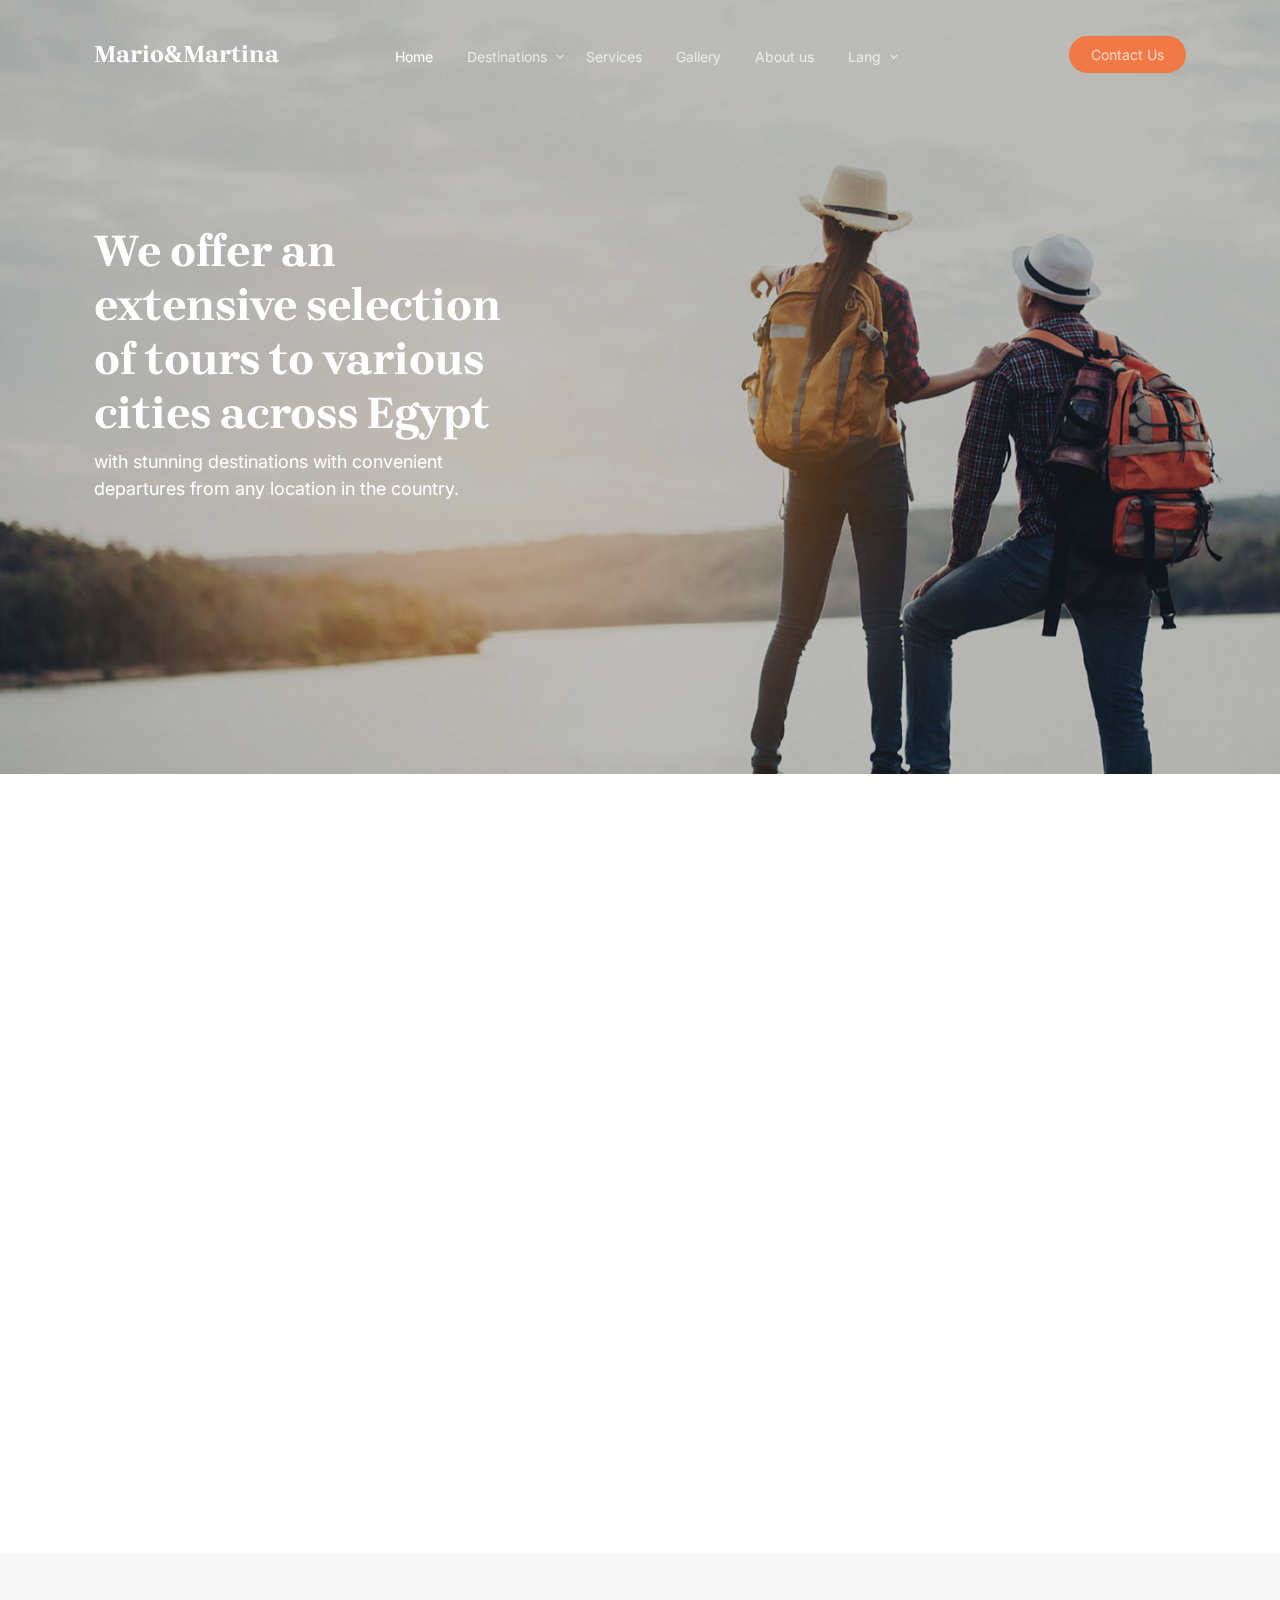
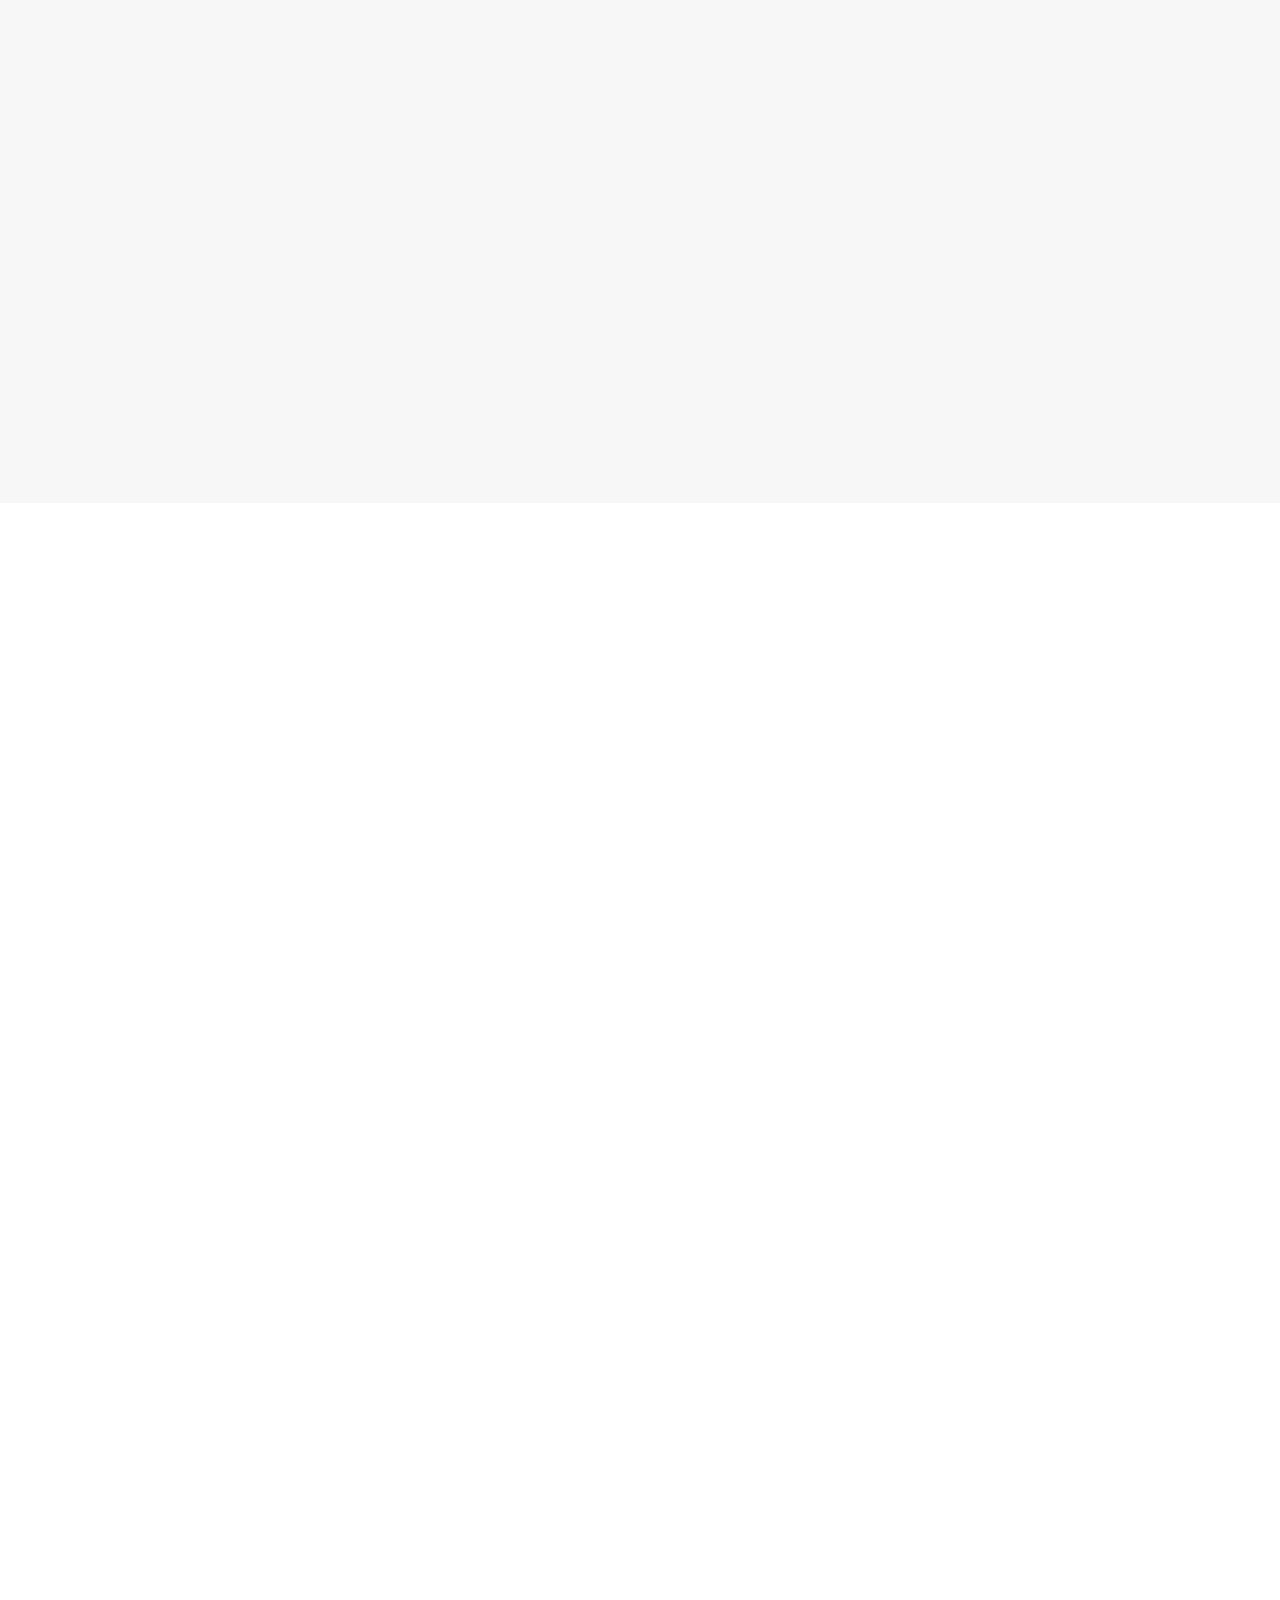
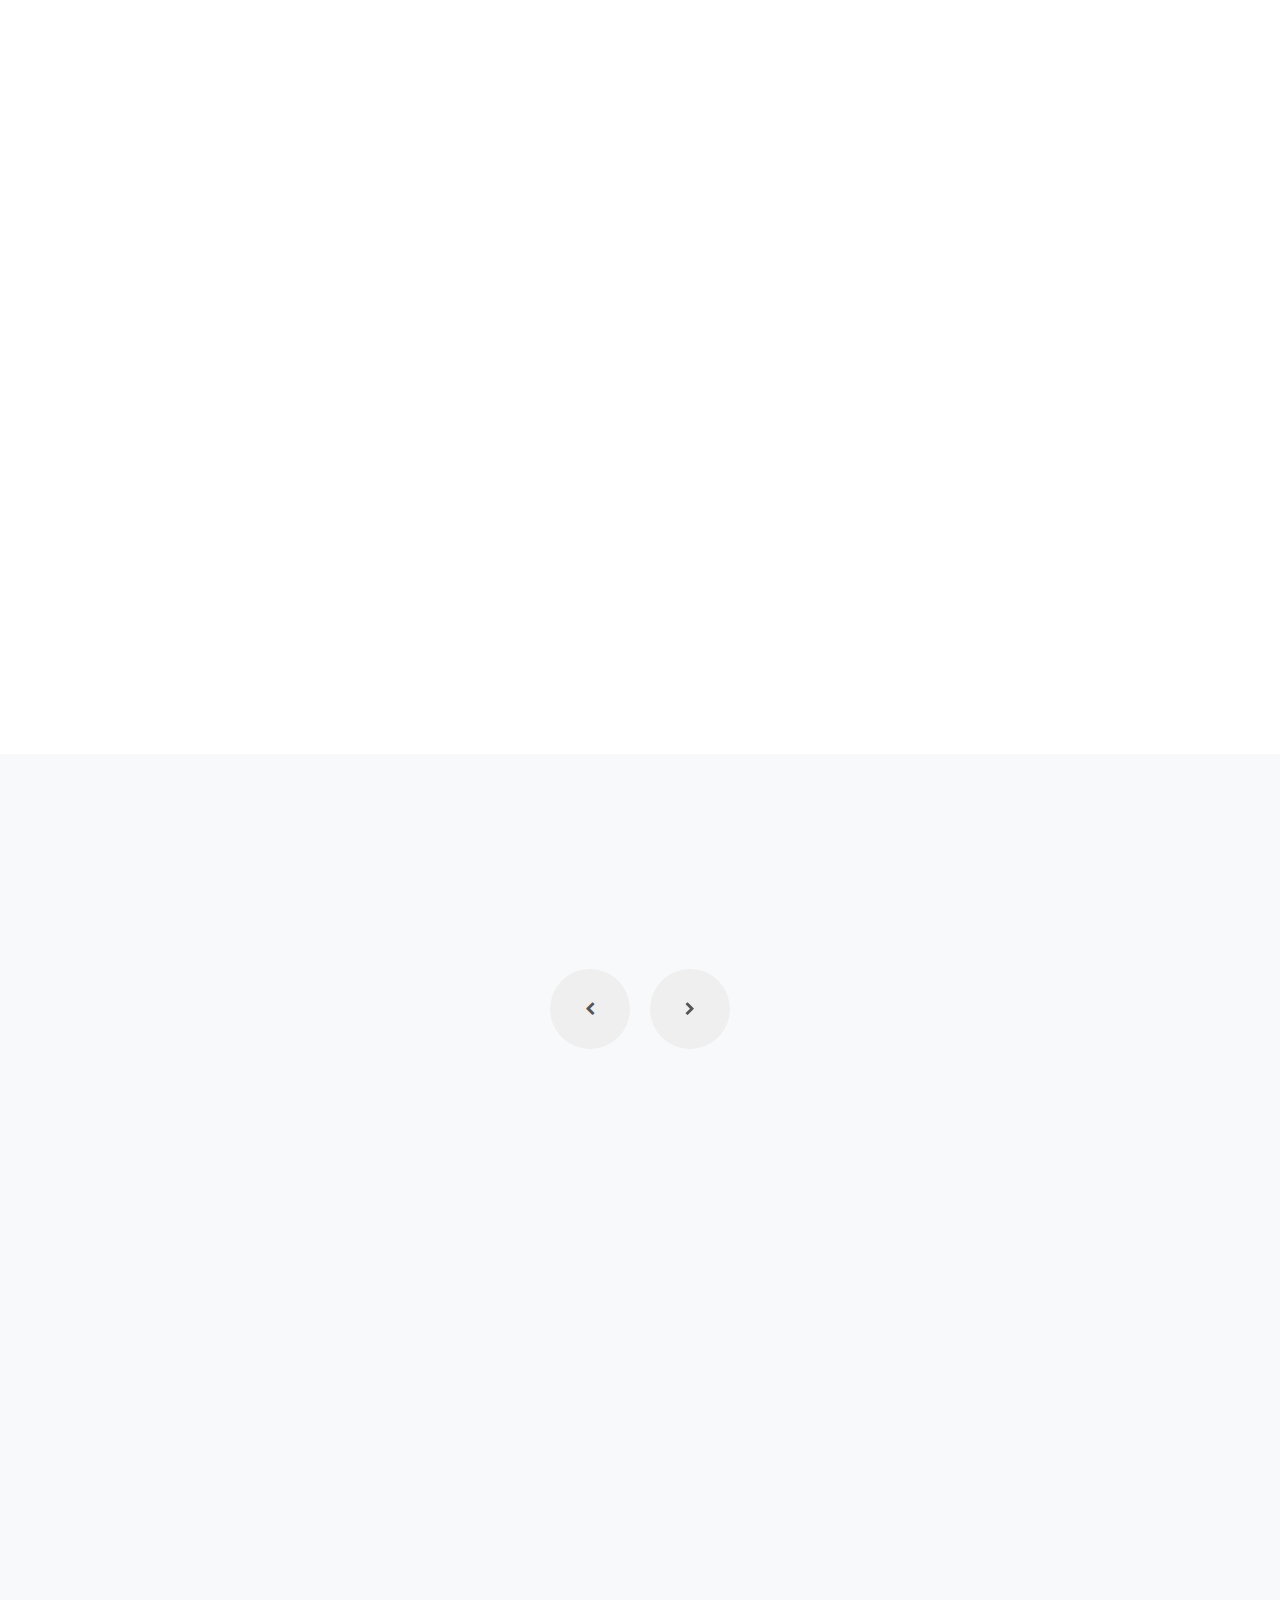
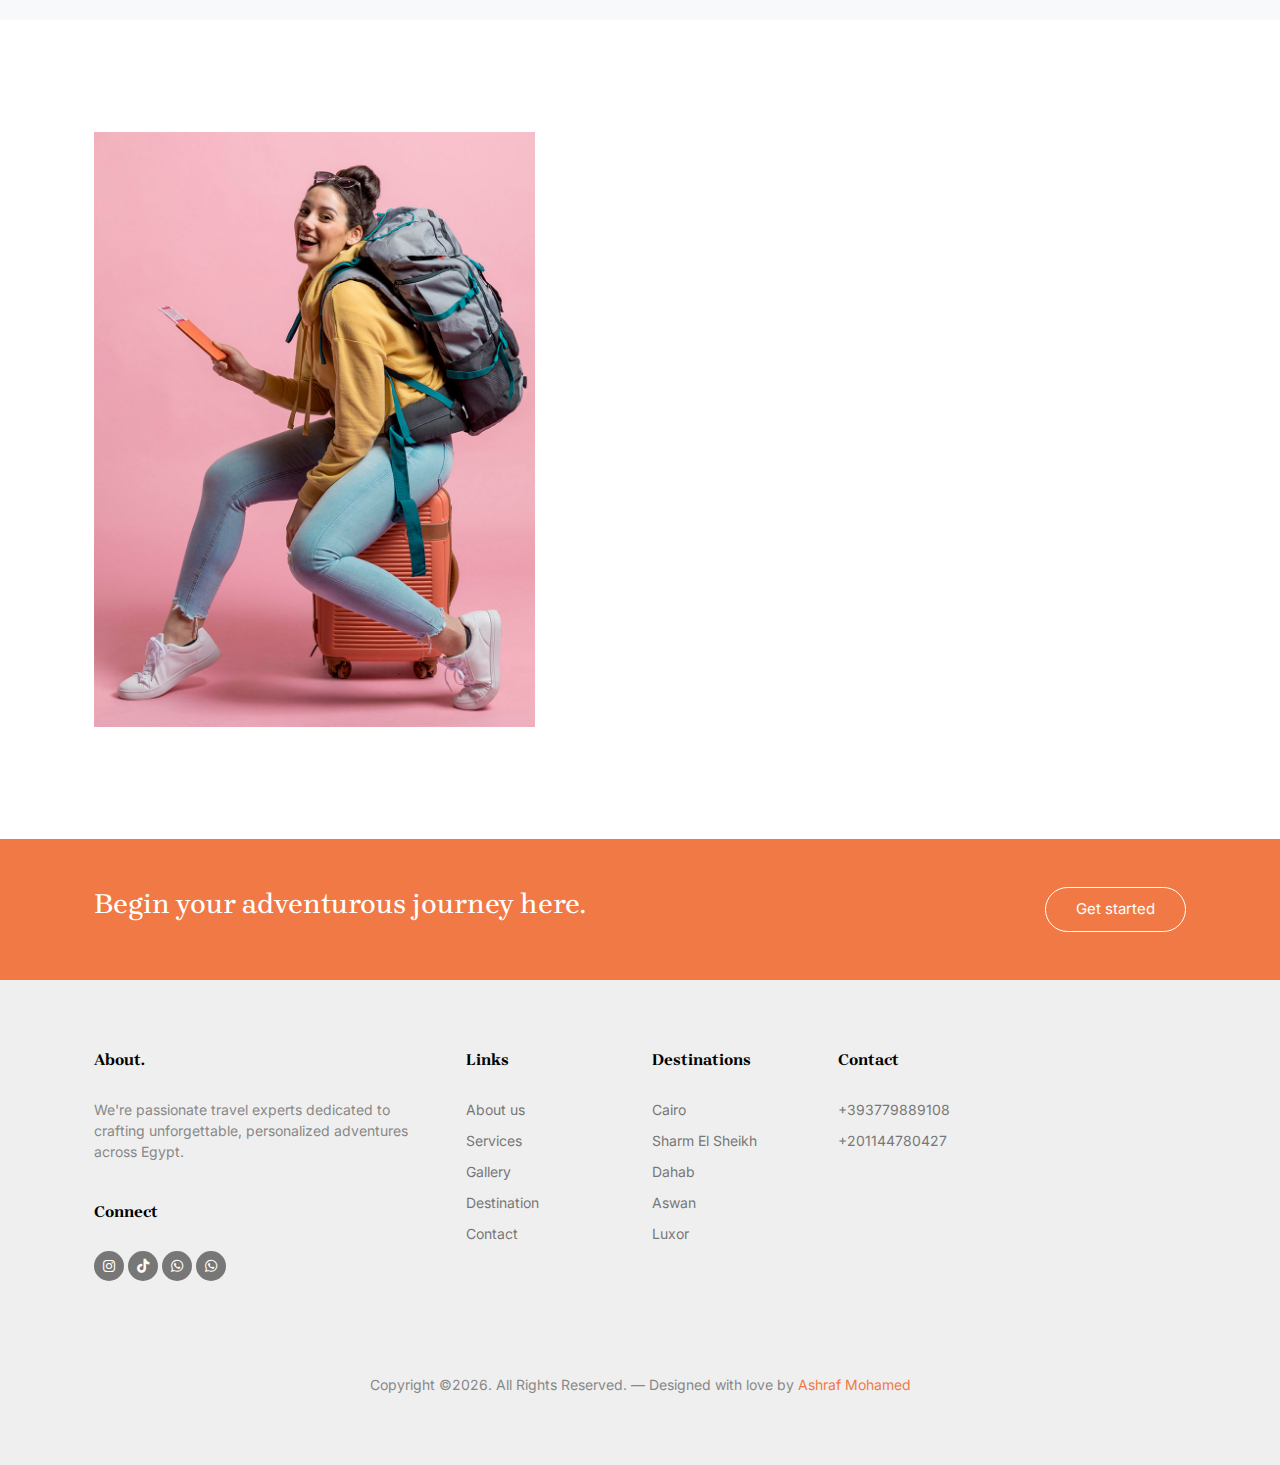
==== commit e2564901: "Update index.html" ====
--- a/index.html
+++ b/index.html
@@ -107,14 +107,14 @@
 					<h1 class="heading" data-aos="fade-up" data-key="intro_heading">We offer an extensive selection of tours to various cities across Egypt</h1>
 					<p class="mb-5" data-aos="fade-up" data-key="intro_paragraph">With stunning destinations and convenient departures from any location in the country.</p>
 
-					<div data-aos="fade-up">
+<!-- 					<div data-aos="fade-up">
 						<a href="https://www.youtube.com/watch?v=5n-e6lOhVq0" class="play-button align-items-center d-flex glightbox3" >
 							<span class="icon-button me-3">
 								<span class="icon-play"></span>
 							</span>
 							<span class="caption" data-key="watch_video">Watch Video</span>
 						</a>
-					</div>
+					</div> -->
 				</div>
 
 				
@@ -359,7 +359,7 @@
 				<div class="item">
 					<blockquote class="block-testimonial">
 						<div class="thumb">
-							<img src="/images1/Package Tours/photoSafaris.jpg" alt="Image" class="img-fluid">
+							<img src="images1/Package-Tours/photoSafaris.jpg" alt="Image" class="img-fluid">
 						</div>
 						<div class="mt-4">
 							<h3><a href="#" data-key="safaris">Safaris</a></h3>
@@ -372,7 +372,7 @@
 				<div class="item">
 					<blockquote class="block-testimonial">
 						<div class="thumb">
-							<img src="/images1/Package Tours/Diving.jpg" alt="Image" class="img-fluid">
+							<img src="images1/Package-Tours/Diving.jpg" alt="Image" class="img-fluid">
 						</div>
 						<div class="mt-4">
 							<h3><a href="#" data-key="diving">Diving</a></h3>
@@ -384,7 +384,7 @@
 				<div class="item">
 					<blockquote class="block-testimonial">
 						<div class="thumb">
-							<img src="/images1/Package Tours/BeachSun.jpg" alt="Image" class="img-fluid">
+							<img src="images1/Package-Tours/BeachSun.jpg" alt="Image" class="img-fluid">
 						</div>
 						<div class="mt-4">
 							<h3><a href="#" data-key="beach_sun">Beach & Sun</a></h3>
@@ -396,7 +396,7 @@
 				<div class="item">
 					<blockquote class="block-testimonial">
 						<div class="thumb">
-							<img src="/images1/Package Tours/photoReligious-Tours.jpg" alt="Image" class="img-fluid">
+							<img src="images1/Package-Tours/photoReligious-Tours.jpg" alt="Image" class="img-fluid">
 						</div>
 						<div class="mt-4">
 							<h3><a href="#" data-key="religious">Religious</a></h3>
@@ -408,7 +408,7 @@
 				<div class="item">
 					<blockquote class="block-testimonial">
 						<div class="thumb">
-							<img src="/images1/Package Tours/photo-Cruises-&-Sailing.jpg" alt="Image" class="img-fluid">
+							<img src="images1/Package-Tours/photo-Cruises-&-Sailing.jpg" alt="Image" class="img-fluid">
 						</div>
 						<div class="mt-4">
 							<h3><a href="#" data-key="cruises_sailing">Cruises & Sailing</a></h3>
@@ -420,7 +420,7 @@
 				<div class="item">
 					<blockquote class="block-testimonial">
 						<div class="thumb">
-							<img src="/images1/Package Tours/photo-citytours.jpg" alt="Image" class="img-fluid">
+							<img src="images1/Package-Tours/photo-citytours.jpg" alt="Image" class="img-fluid">
 						</div>
 						<div class="mt-4">
 							<h3><a href="#" data-key="night_tours">Night Tours</a></h3>
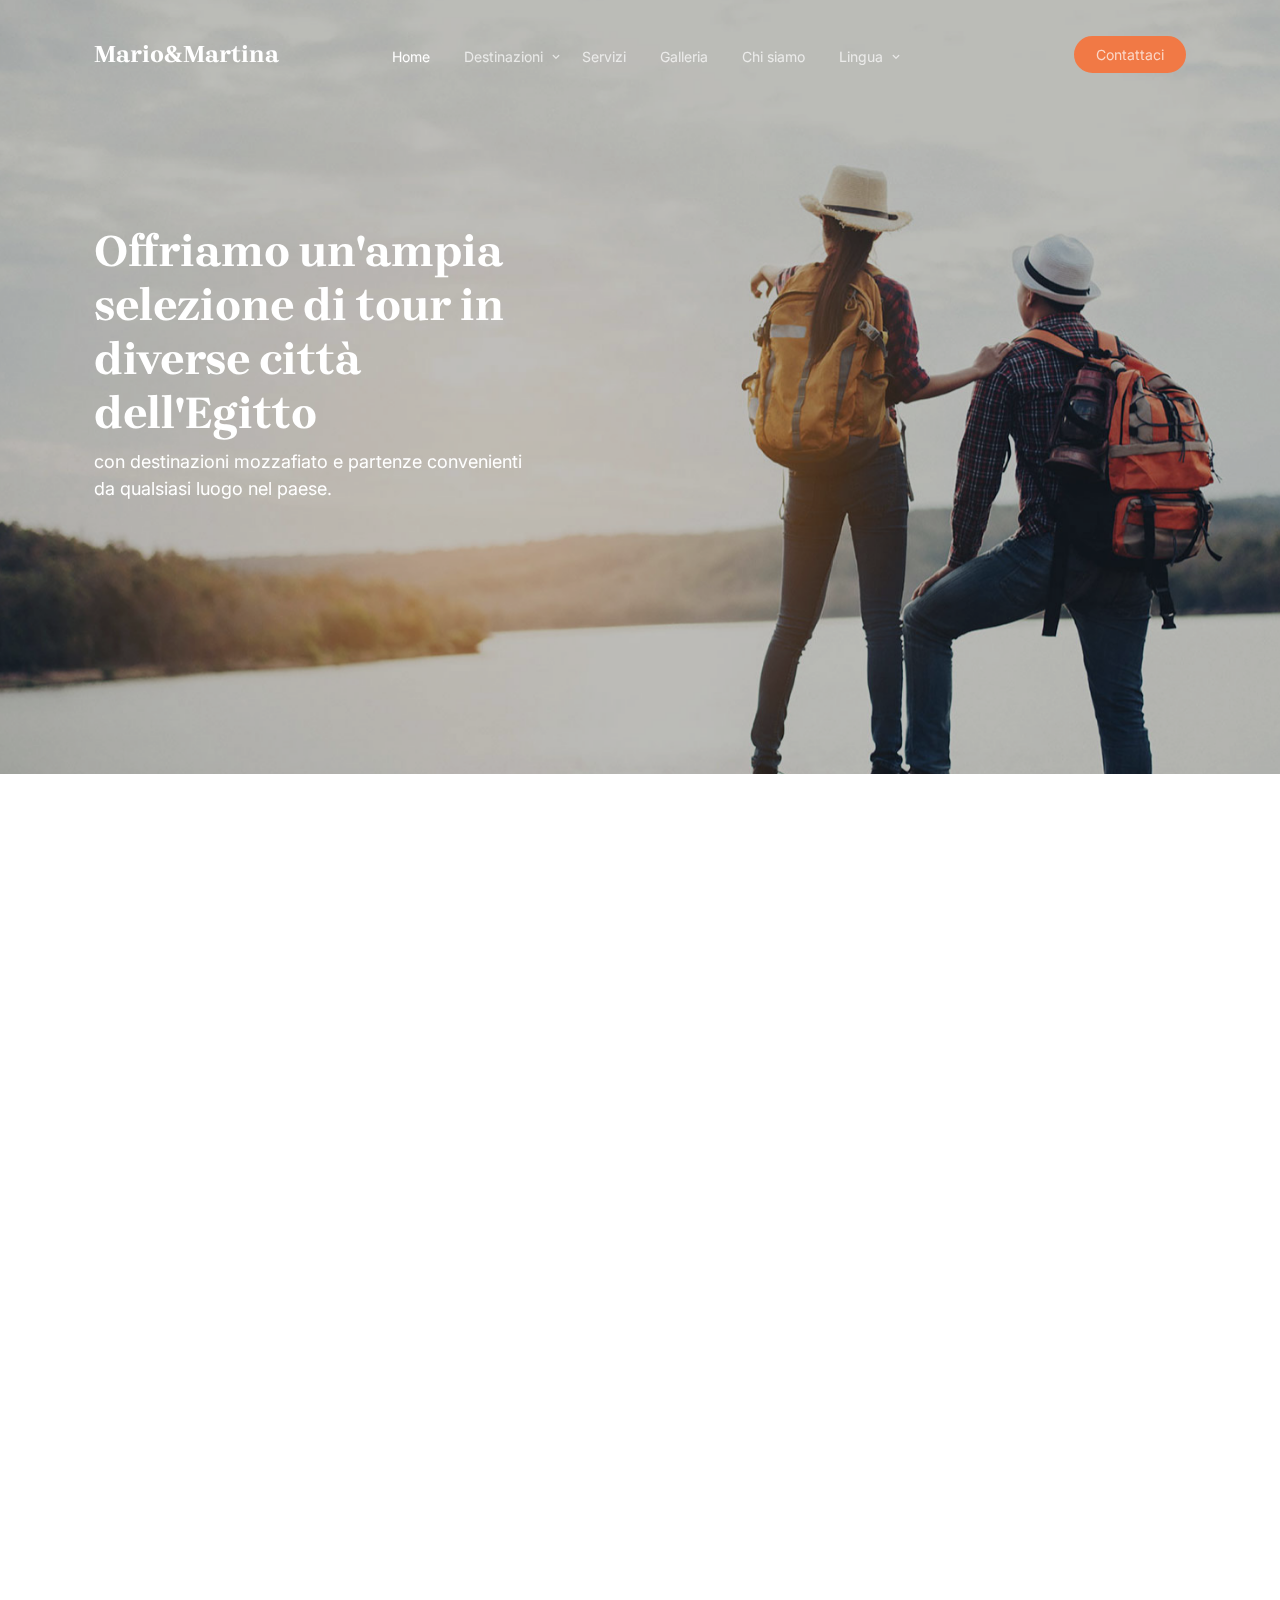
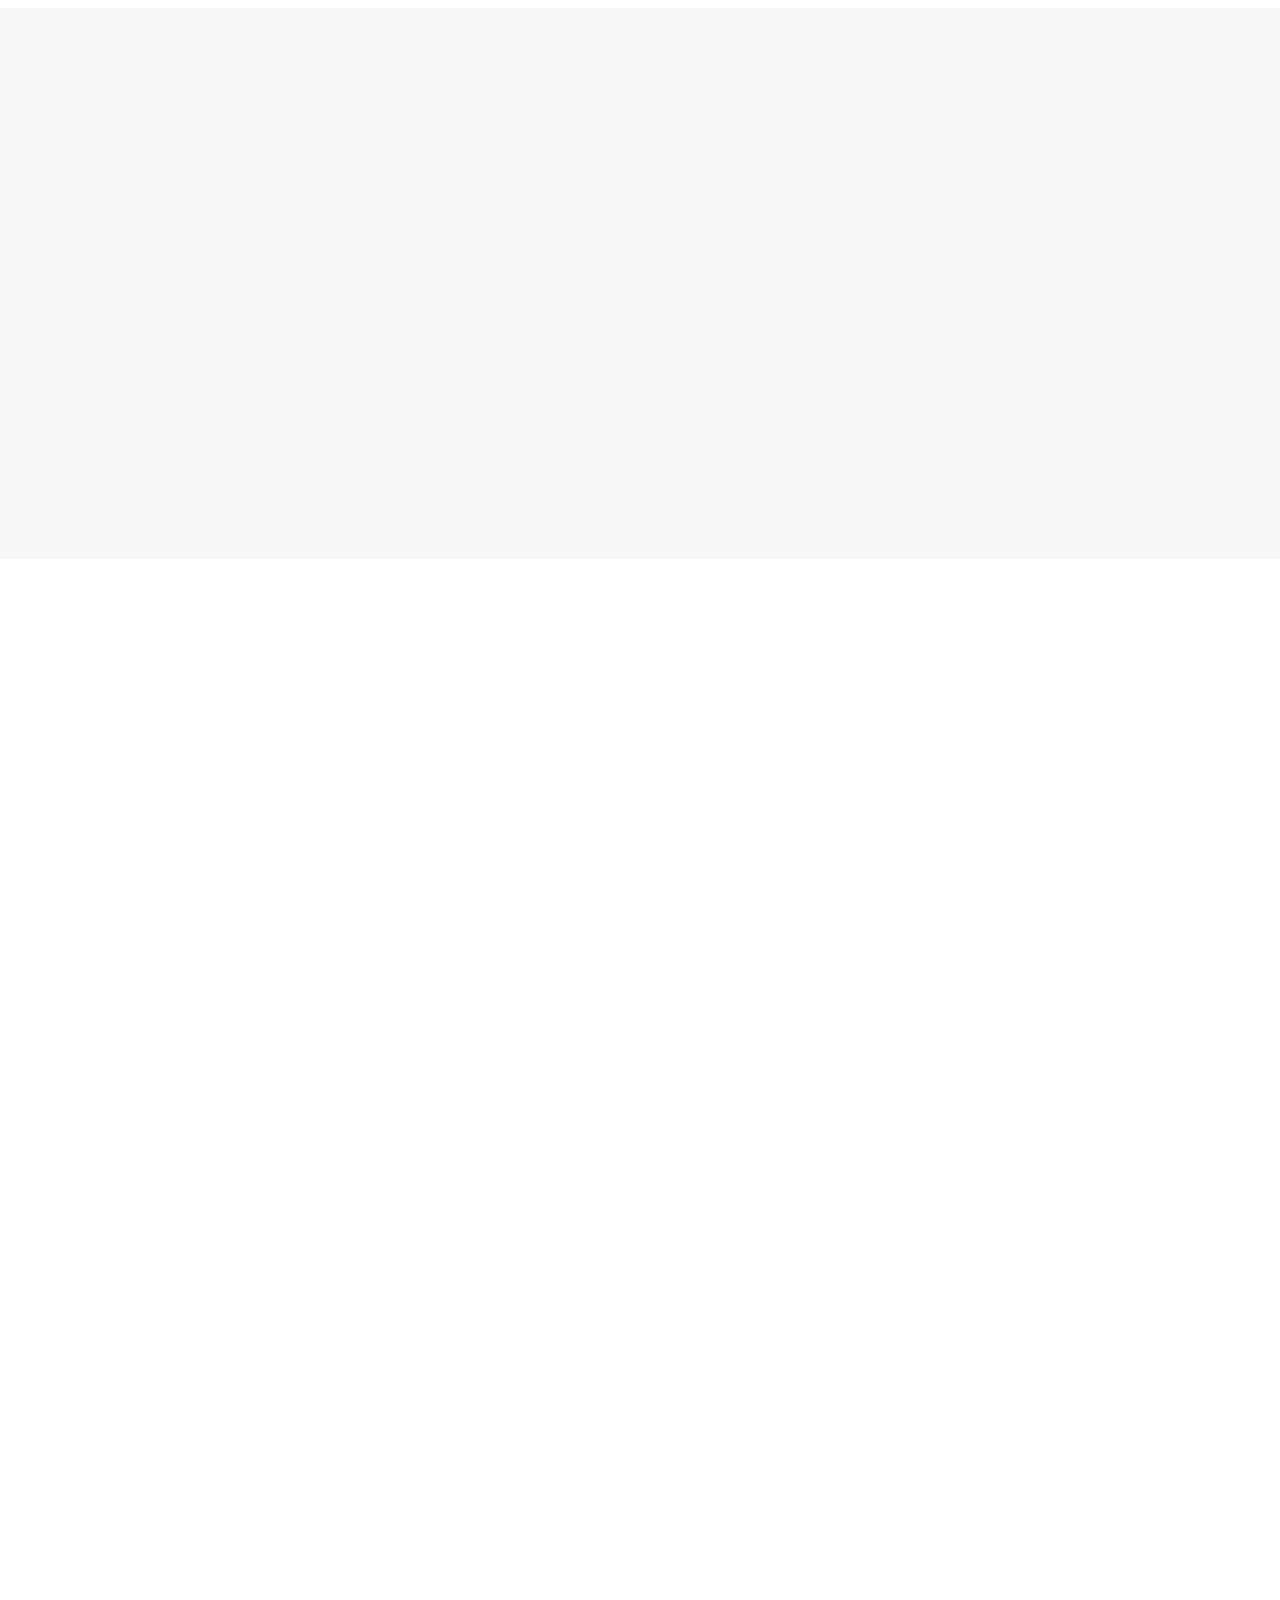
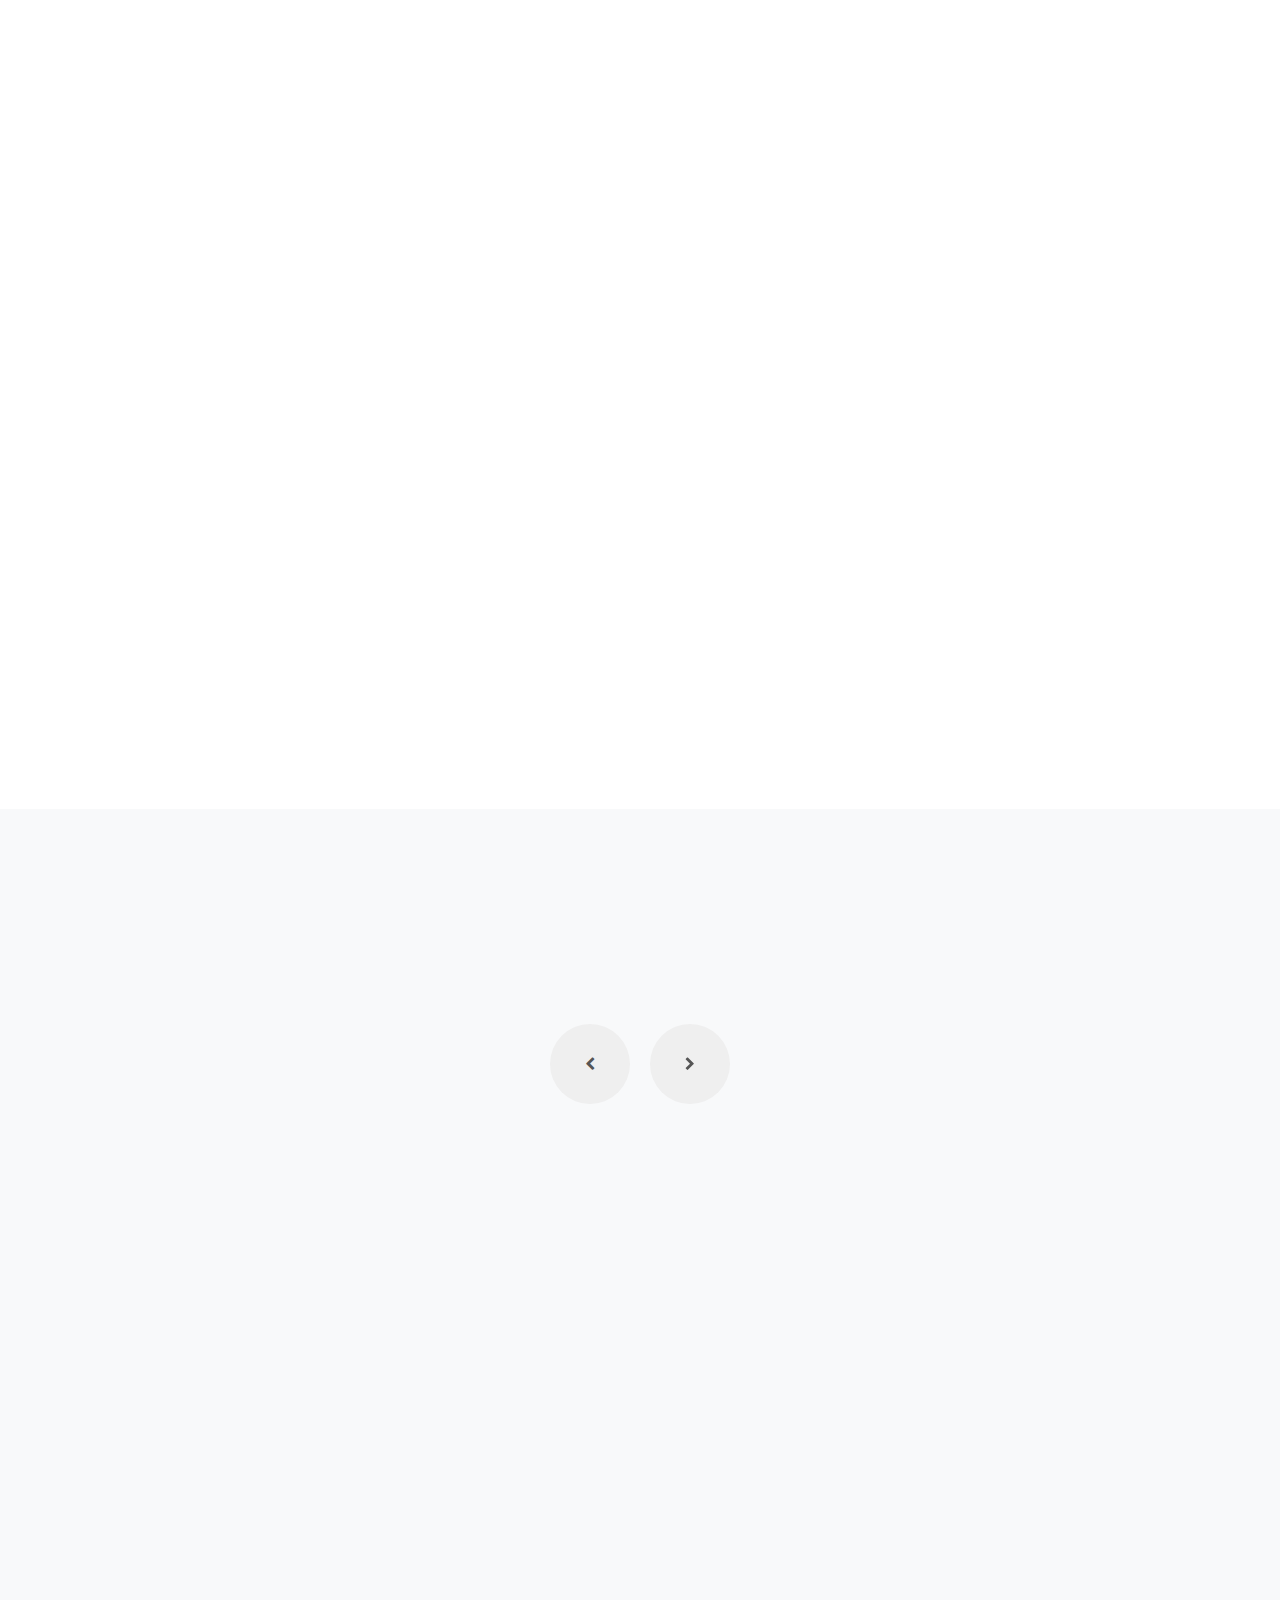
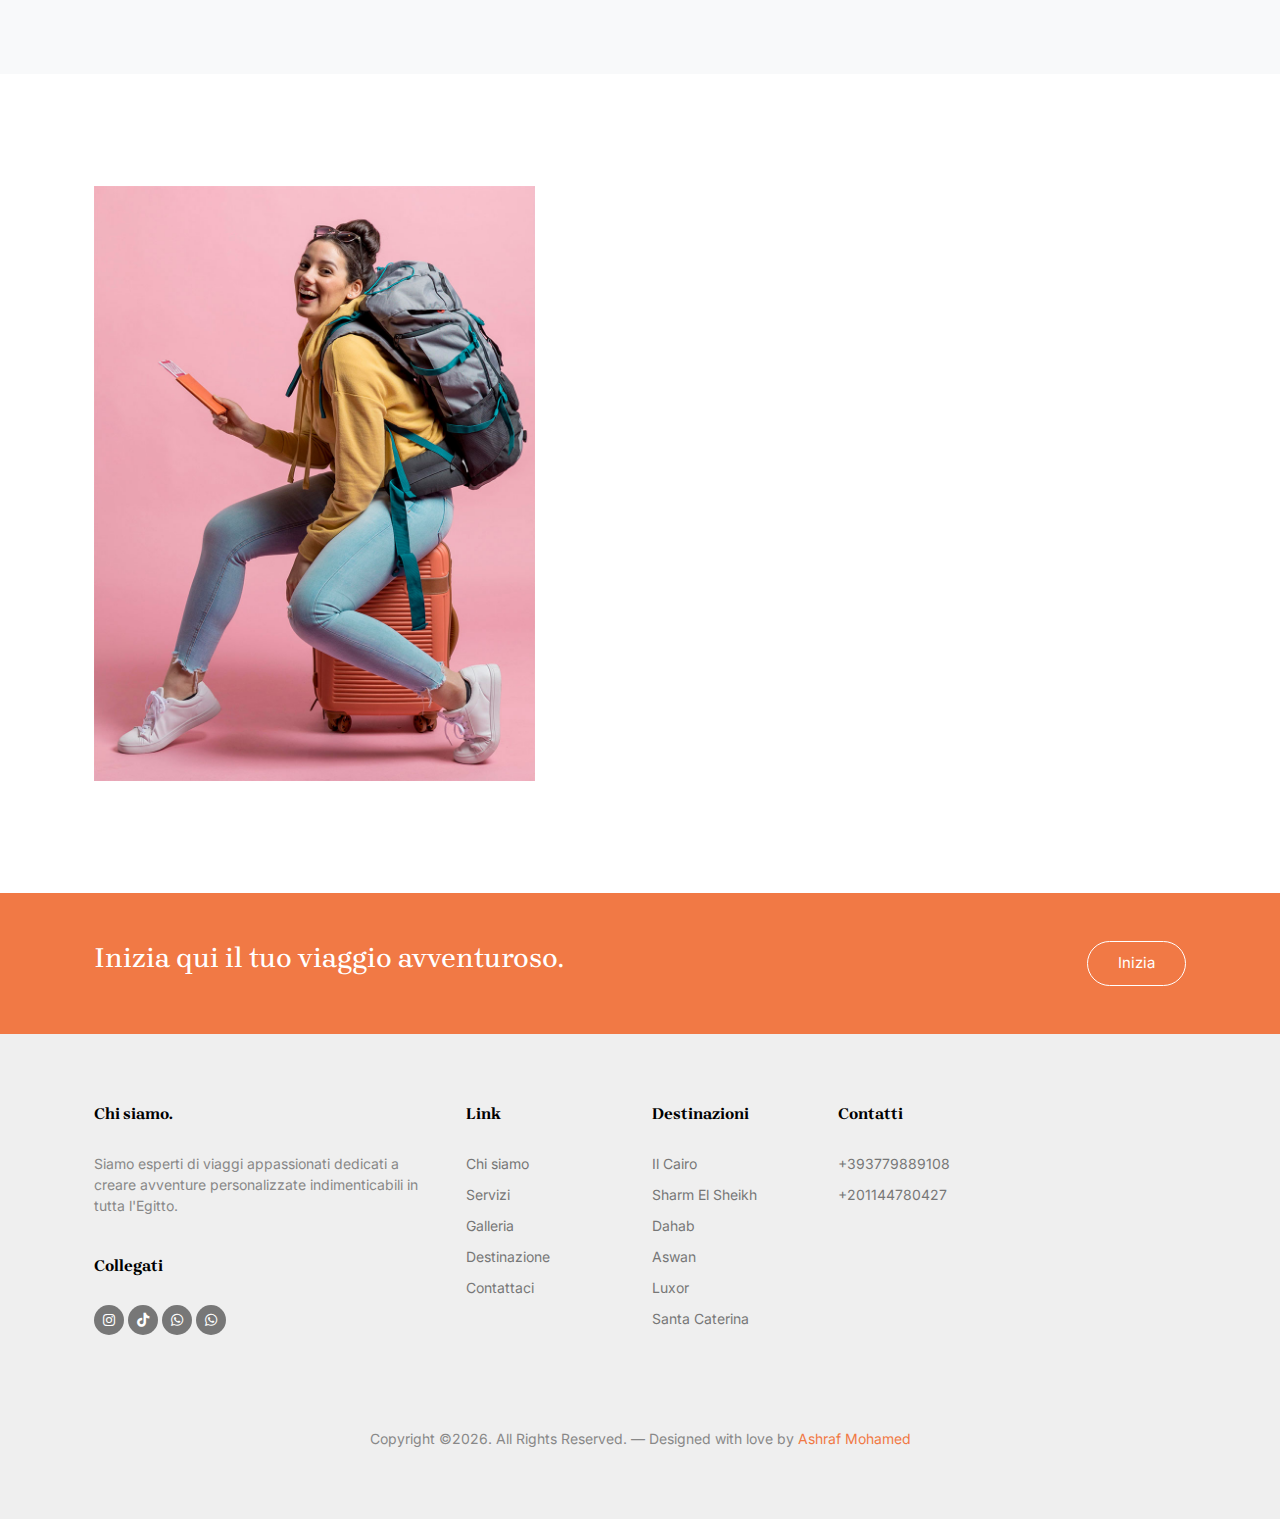
==== commit 91d8cbcd: "add sant katrin page" ====
--- a/index.html
+++ b/index.html
@@ -61,6 +61,7 @@
 									<li><a href="destinations/dahab.html" data-key="dahab">Dahab</a></li>
 									<li><a href="destinations/aswan.html" data-key="aswan">Aswan</a></li>
 									<li><a href="destinations/luxor.html" data-key="luxor">Luxor</a></li>
+									<li><a href="destinations/sant.html" data-key="sant_katrin_title">Sant Katrin</a></li>
 								</ul>
 							</li>
 							<li><a href="services.html" data-key="services">Services</a></li>
@@ -293,6 +294,17 @@
 
 				<div class="destination">
 					<div class="thumb">
+						<img src="images/img-4.jpg" alt="Image" class="img-fluid">
+						<!-- <div class="price">Dahab</div> -->
+					</div>
+					<div class="mt-4">
+						<h3><a href="destinations/dahab.html" data-key="dahab_destination">Dahab</a></h3>
+						<span class="meta" data-key="dahab_meta">Salama colored canyon, blue hole</span>
+					</div>
+				</div>
+
+				<div class="destination">
+					<div class="thumb">
 						<img src="images/img-2.jpg" alt="Image" class="img-fluid">
 						<!-- <div class="price">Sharm El Sheikh</div> -->
 					</div>
@@ -304,12 +316,12 @@
 
 				<div class="destination">
 					<div class="thumb">
-						<img src="images/img-4.jpg" alt="Image" class="img-fluid">
-						<!-- <div class="price">Dahab</div> -->
+						<img src="images/sant.jpg" alt="Image" class="img-fluid">
+						<!-- <div class="price">Sharm El Sheikh</div> -->
 					</div>
 					<div class="mt-4">
-						<h3><a href="destinations/dahab.html" data-key="dahab_destination">Dahab</a></h3>
-						<span class="meta" data-key="dahab_meta">Salama colored canyon, blue hole</span>
+						<h3><a href="destinations/sant.html" data-key="sant_katrin_title">Sant Katrin</a></h3>
+						<span class="meta" data-key="sant_katrin_title">sant katrin</span>
 					</div>
 				</div>
 
@@ -560,6 +572,7 @@
 							<li><a href="destinations/dahab.html" data-key="dahab">Dahab</a></li>
 							<li><a href="destinations/aswan.html" data-key="aswan">Aswan</a></li>
 							<li><a href="destinations/luxor.html" data-key="luxor">Luxor</a></li>
+							<li><a href="destinations/sant.html" data-key="sant_katrin_title">Sant Katrin</a></li>
 						</ul>
 					</div> <!-- /.widget -->
 				</div> <!-- /.col-lg-3 -->
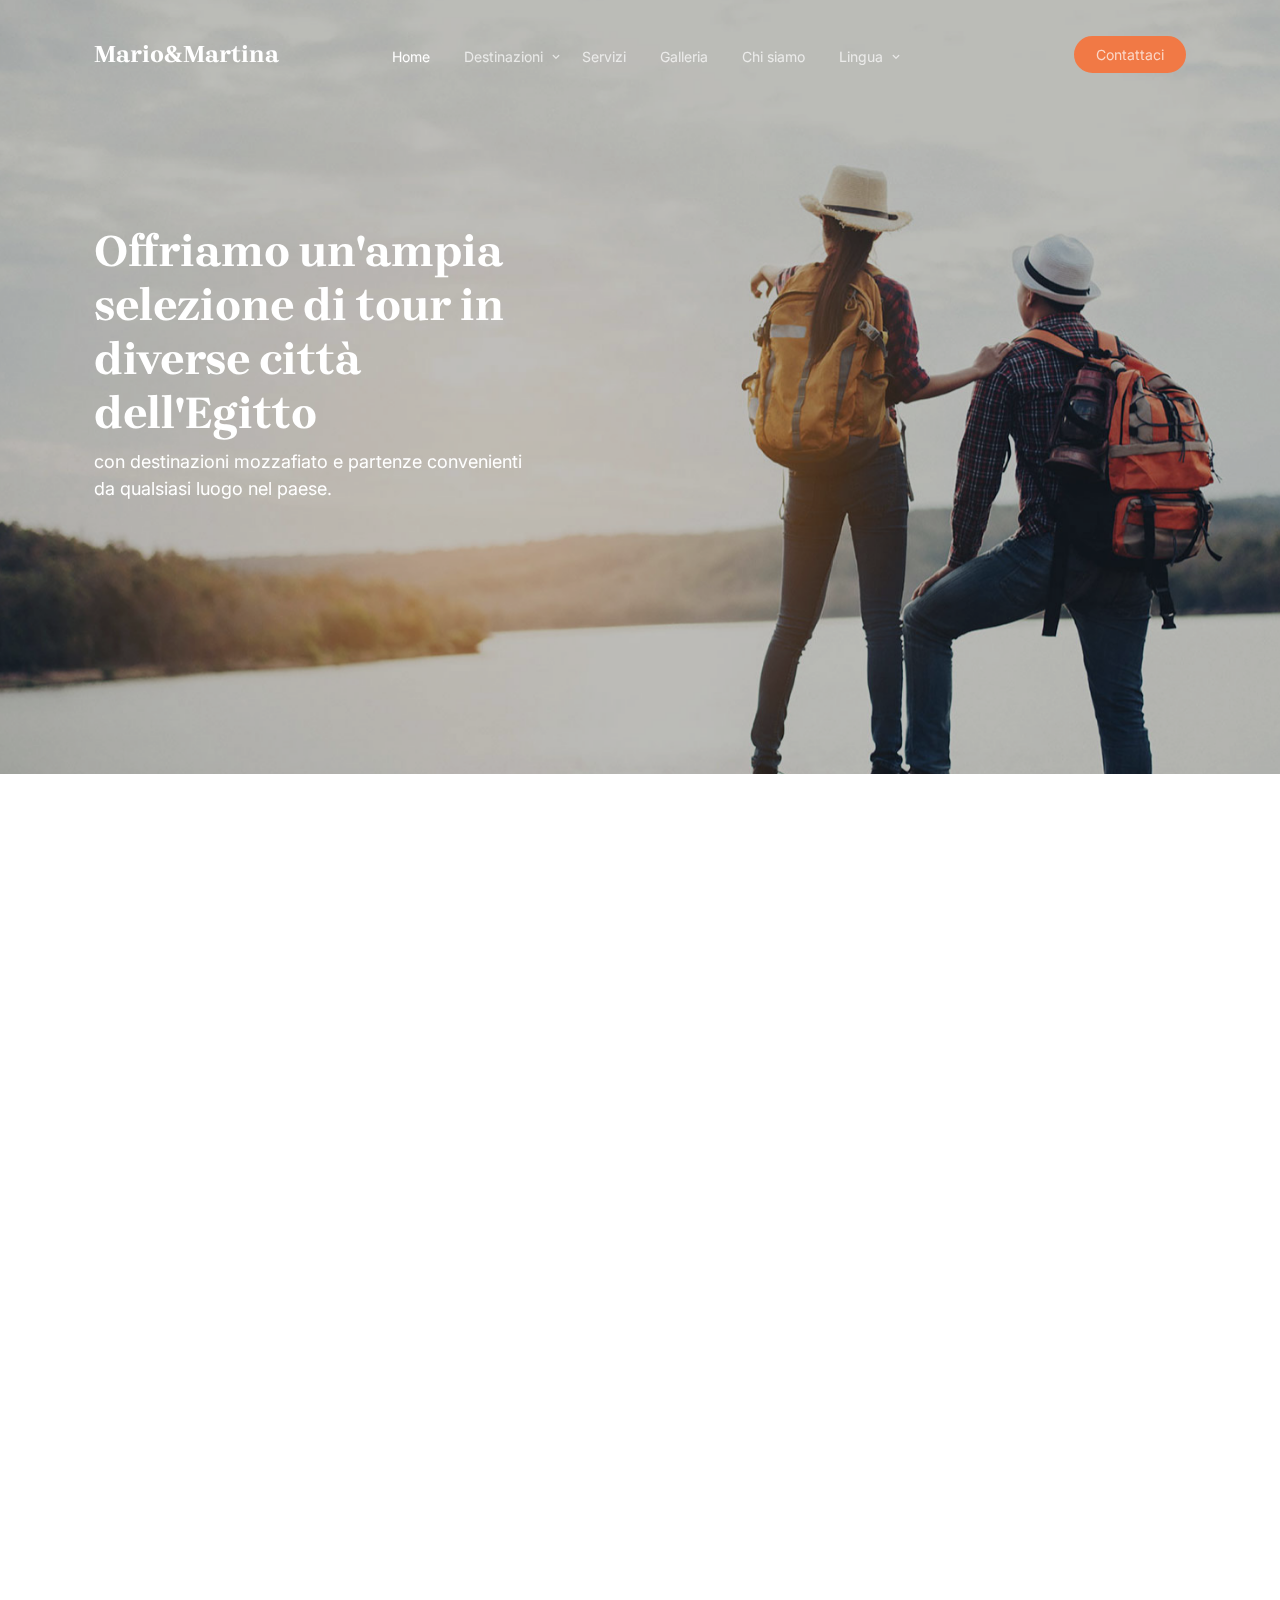
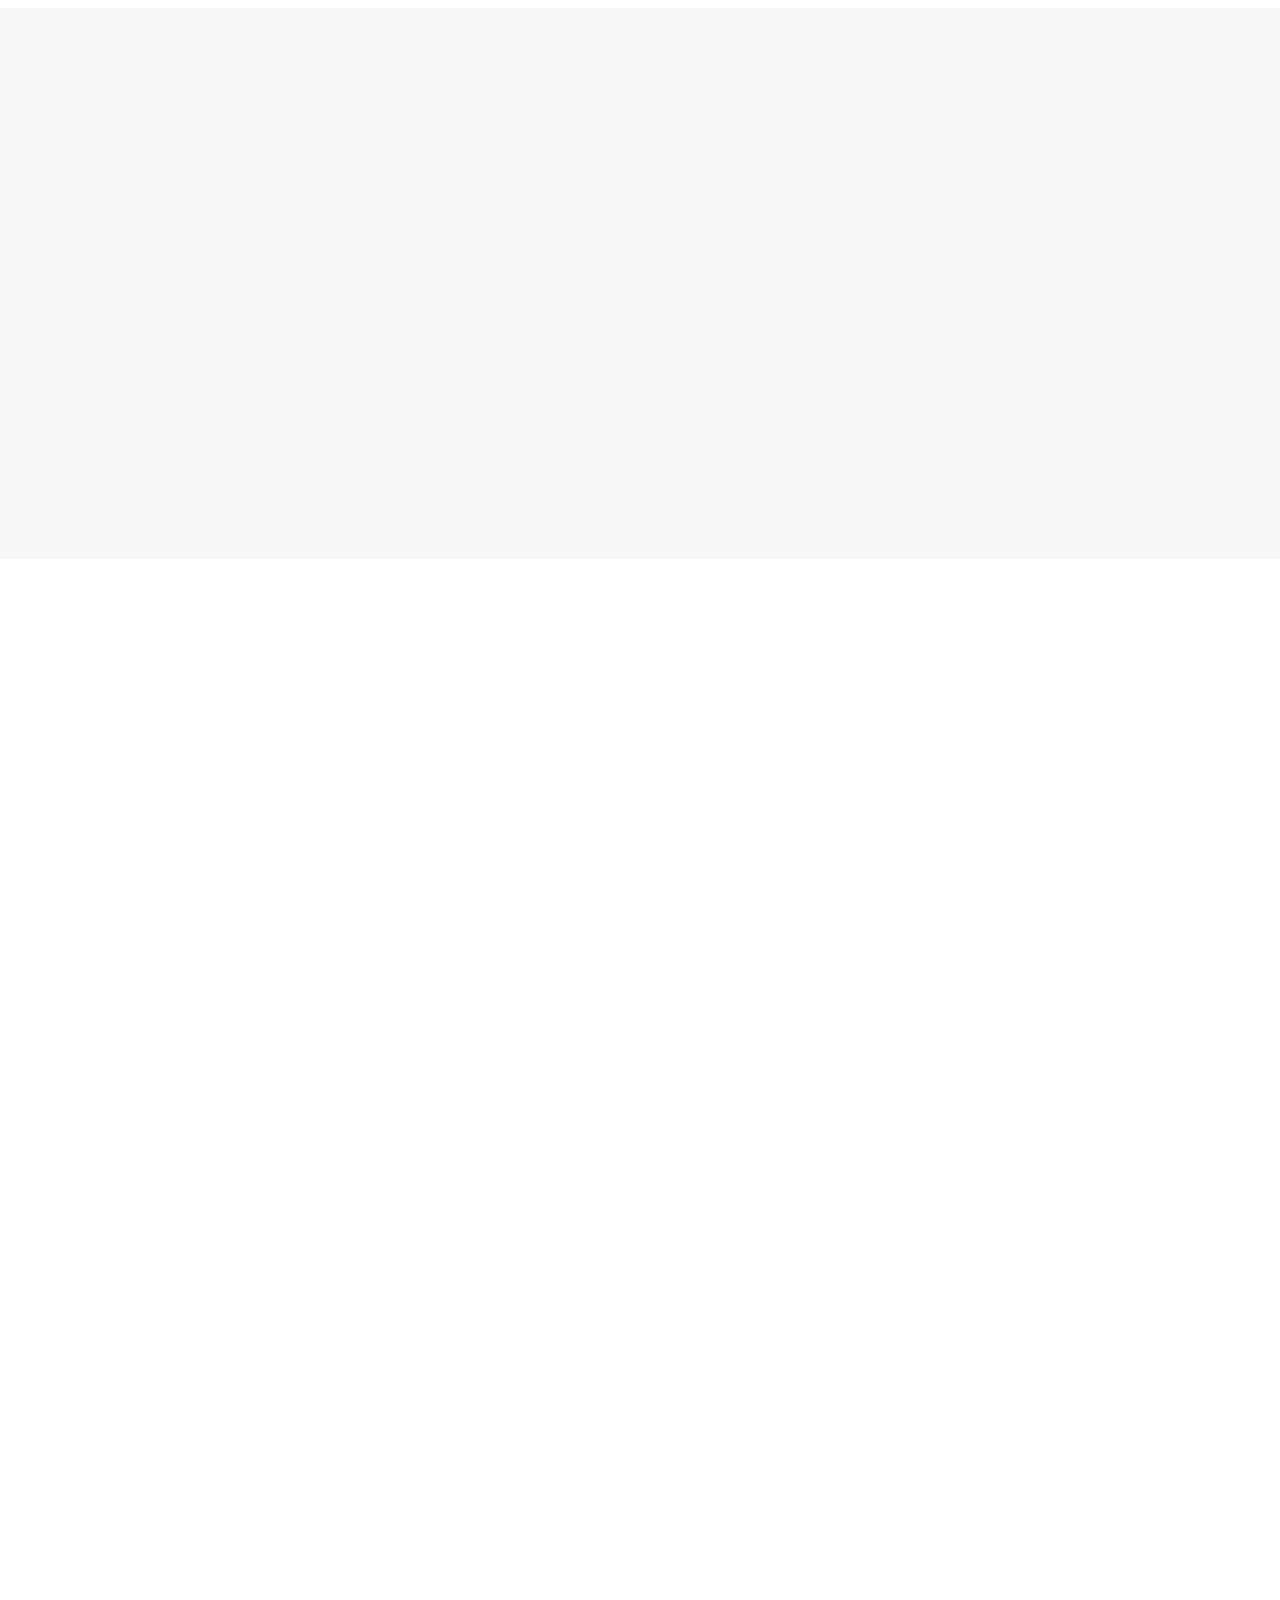
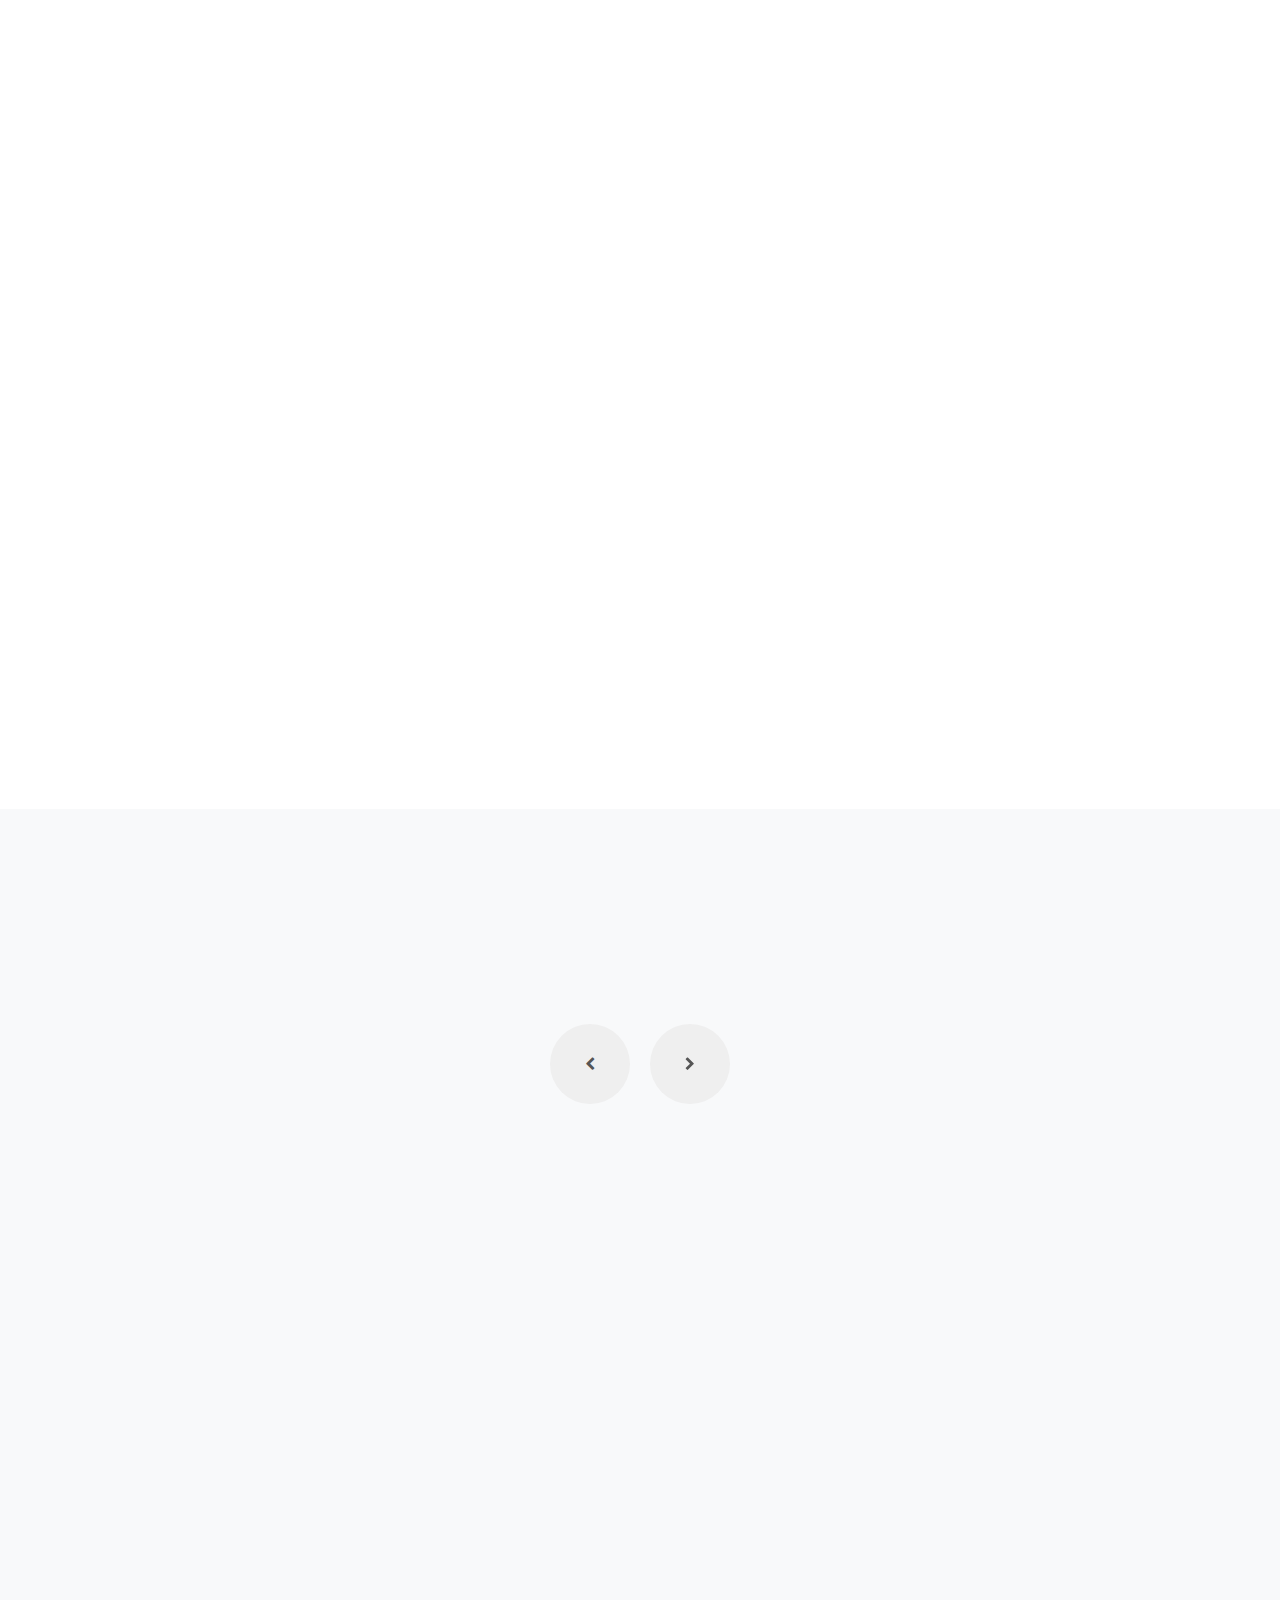
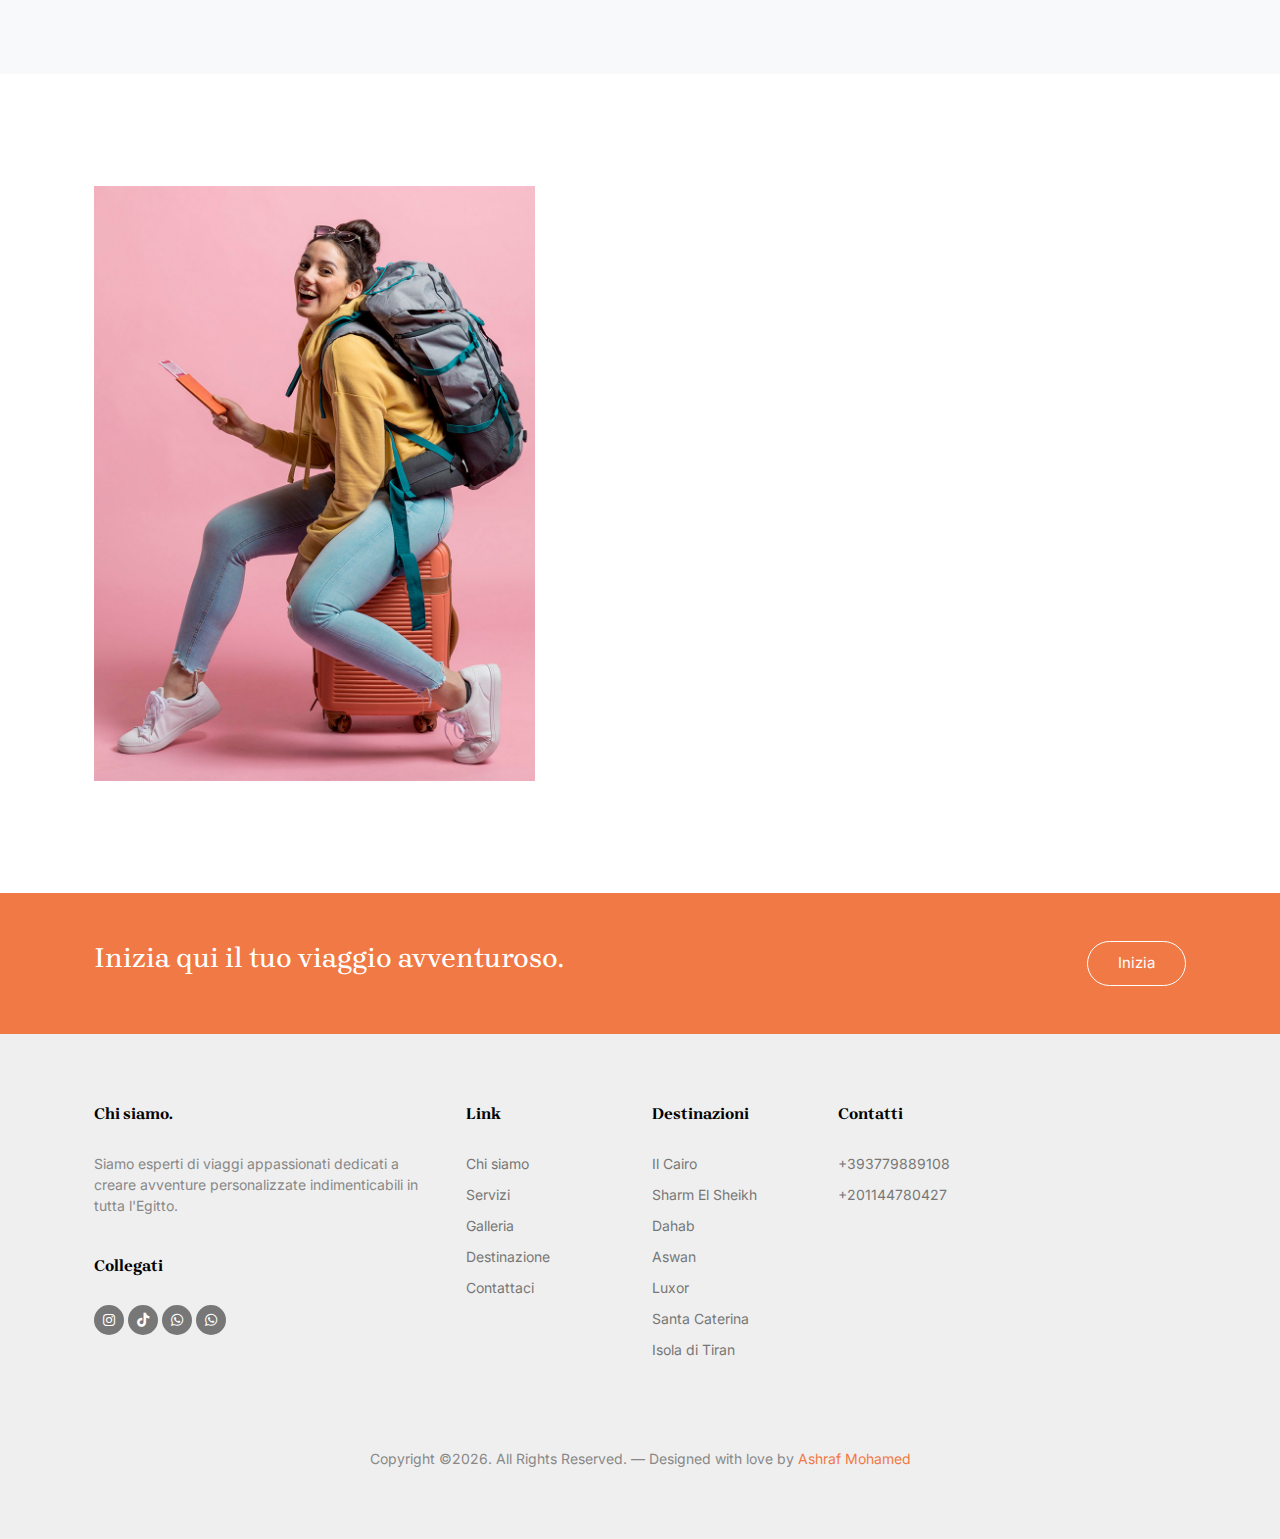
==== commit 17616e6e: "add tiran island page" ====
--- a/index.html
+++ b/index.html
@@ -62,6 +62,7 @@
 									<li><a href="destinations/aswan.html" data-key="aswan">Aswan</a></li>
 									<li><a href="destinations/luxor.html" data-key="luxor">Luxor</a></li>
 									<li><a href="destinations/sant.html" data-key="sant_katrin_title">Sant Katrin</a></li>
+									<li><a href="destinations/tiran.html" data-key="tiran_island">Tiran Island</a></li>
 								</ul>
 							</li>
 							<li><a href="services.html" data-key="services">Services</a></li>
@@ -322,6 +323,17 @@
 					<div class="mt-4">
 						<h3><a href="destinations/sant.html" data-key="sant_katrin_title">Sant Katrin</a></h3>
 						<span class="meta" data-key="sant_katrin_title">sant katrin</span>
+					</div>
+				</div>
+
+				<div class="destination">
+					<div class="thumb">
+						<img src="images/tiran.jpg" alt="Image" class="img-fluid">
+						<!-- <div class="price">Sharm El Sheikh</div> -->
+					</div>
+					<div class="mt-4">
+						<h3><a href="destinations/tiran.html" data-key="tiran_island">Tiran Island</a></h3>
+						<span class="meta" data-key="tiran_island">Tiran Island</span>
 					</div>
 				</div>
 
@@ -573,6 +585,7 @@
 							<li><a href="destinations/aswan.html" data-key="aswan">Aswan</a></li>
 							<li><a href="destinations/luxor.html" data-key="luxor">Luxor</a></li>
 							<li><a href="destinations/sant.html" data-key="sant_katrin_title">Sant Katrin</a></li>
+							<li><a href="destinations/tiran.html" data-key="tiran_island">Tiran Island</a></li>
 						</ul>
 					</div> <!-- /.widget -->
 				</div> <!-- /.col-lg-3 -->
